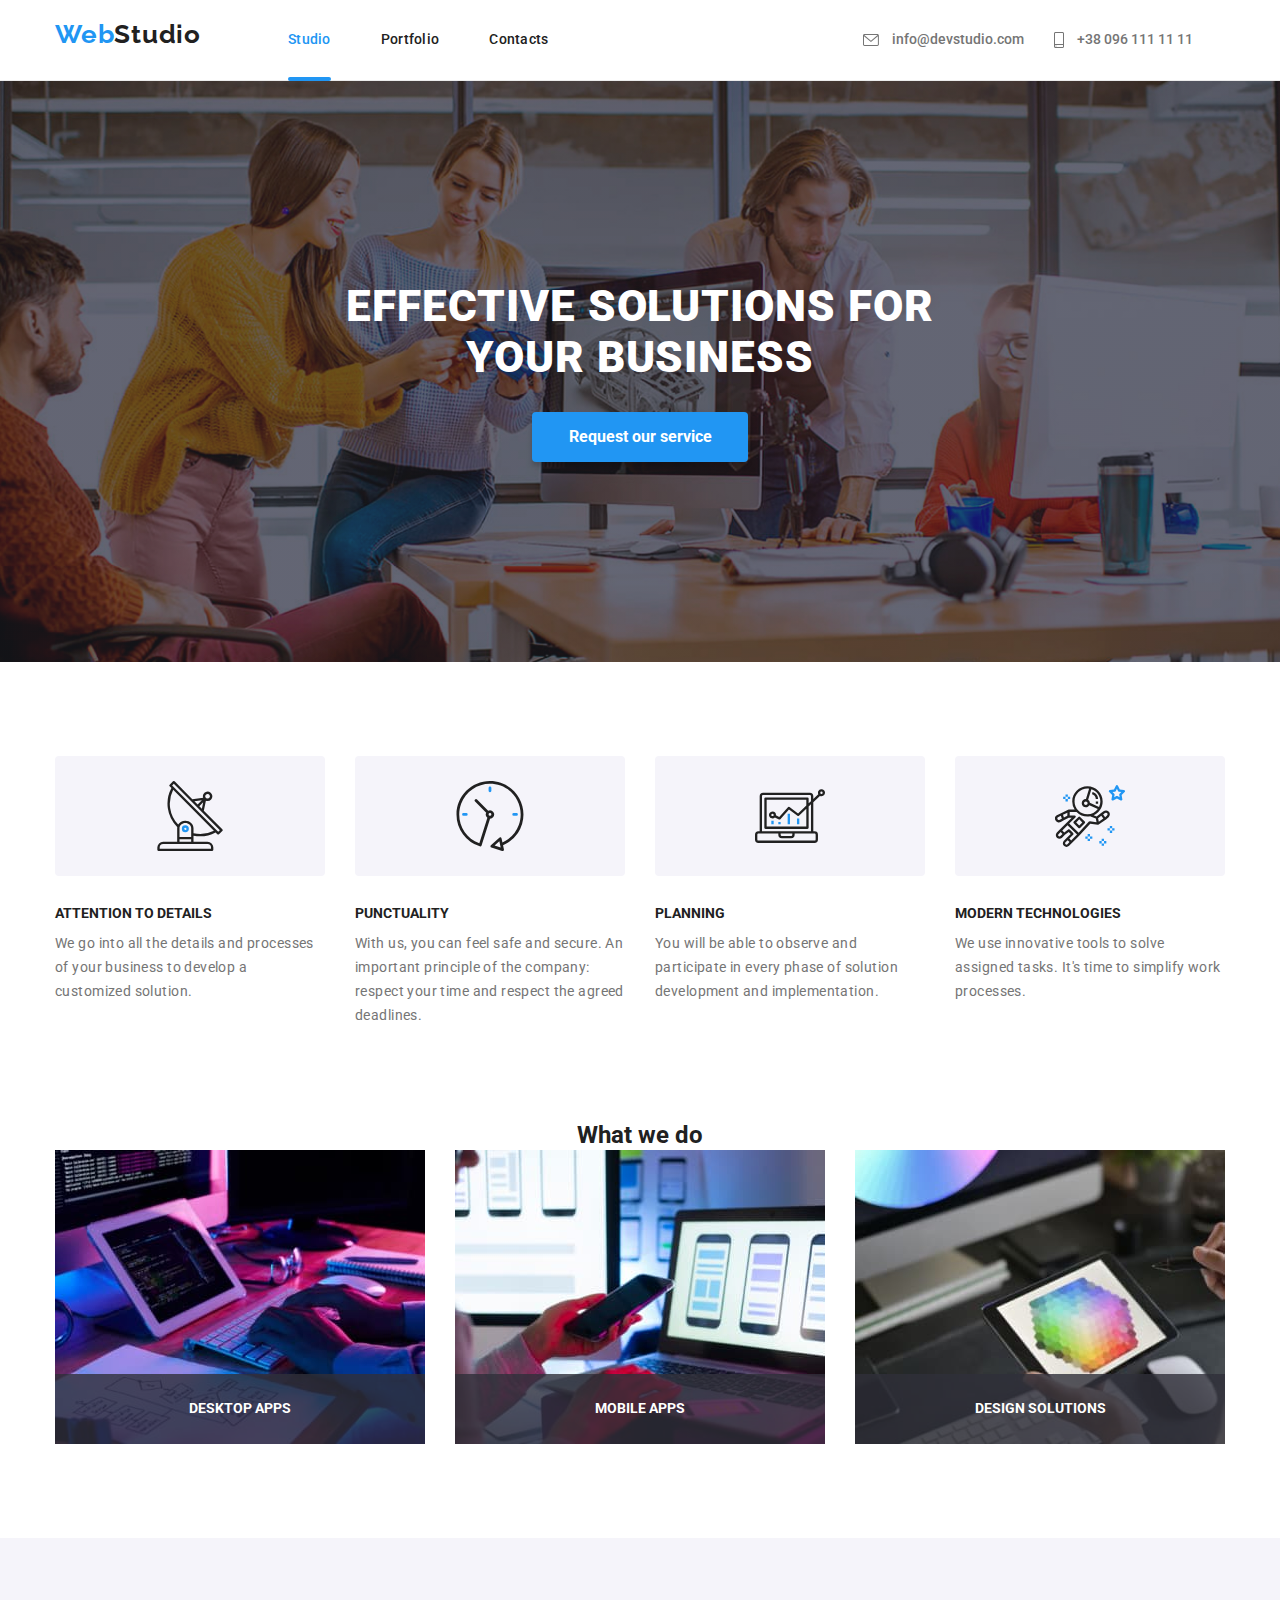
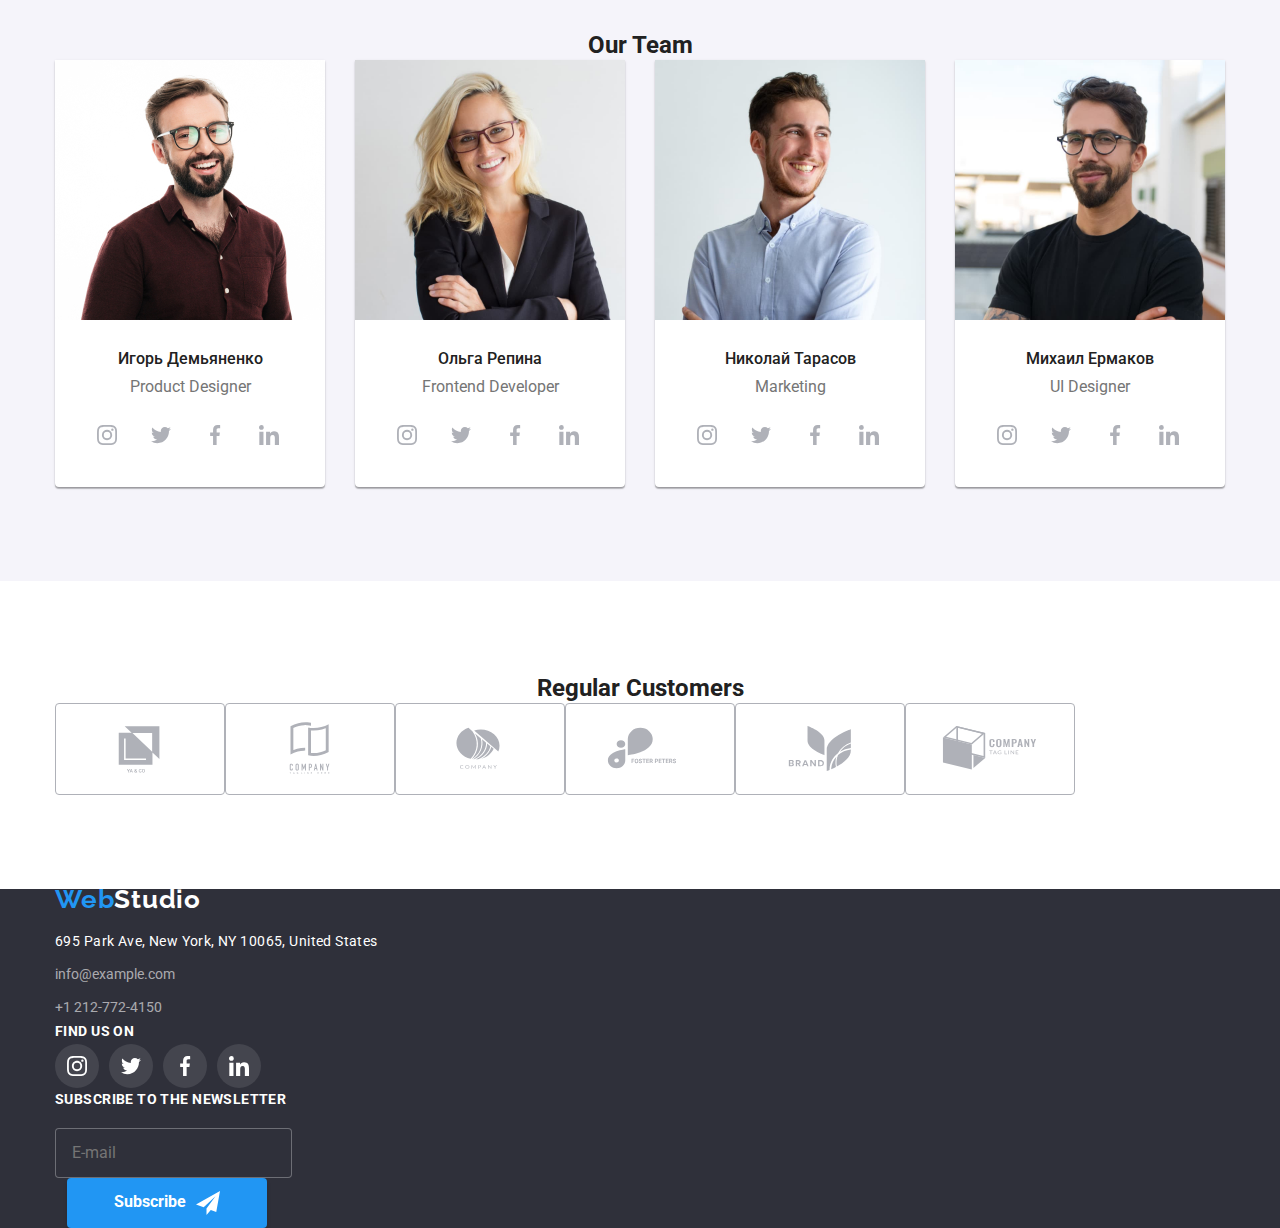
==== index.html @ 69aaa39d "+" ====
<!DOCTYPE html>
<html lang="en">
  <head>
    <meta charset="UTF-8" />
    <meta http-equiv="X-UA-Compatible" content="IE=edge" />
    <meta name="viewport" content="width=device-width, initial-scale=1.0" />
    <title>Document</title>
    <link
      href="https://fonts.googleapis.com/css2?family=Raleway:wght@700&family=Roboto:wght@400;500;700;900&display=swap"
      rel="stylesheet"
    />
    <link
      rel="stylesheet"
      href="https://cdnjs.cloudflare.com/ajax/libs/modern-normalize/1.1.0/modern-normalize.min.css"
    />
    <link rel="stylesheet" href="./css/main.min.css" />
  </head>
  <body class="page">
    <header class="page__header">
      <div class="container nav">
        <a href="./index.html" class="logo logo--header"
          >Web<span class="logo--black">Studio</span></a
        >

        <button 
        type="button"
        class="menu-toggle js-open-menu"
        aria-expanded="false"
        aria-controls="mobile-menu">
        <svg
          width="40" height="40" aria-label="toggle mobile menu" >
          <use class="icon-menu" href="./images/symbol-defs.svg#icon-menu"></use>
        </svg>
      </button>

        <div class="menu-site">
        <nav>
          <ul class="nav-site">
            <li class="nav-site__item">
              <a href="./index.html" class="nav-site__link nav-site__link--active">Studio</a>
            </li>
            <li class="nav-site__item">
              <a href="./portfolio.html" class="nav-site__link">Portfolio</a>
            </li>
            <li class="nav-site__item"><a href="#" class="nav-site__link">Contacts</a></li>
          </ul>
        </nav>

        <ul class="nav-contacts">
          <li class="nav-contacts__item">
            <a href="mailto:info@devstudio.com" class="nav-contacts__link">
              <svg class="nav-contacts__icon" width="16px" height="12px">
                <use href="./images/symbol-defs.svg#icon-mail"></use>
              </svg>
              info@devstudio.com
            </a>
          </li>

          <li class="nav-contacts__item">
            <a href="tel:+380961111111" class="nav-contacts__link">
              <svg class="nav-contacts__icon" width="10px" height="16px">
                <use href="./images/symbol-defs.svg#icon-phone"></use>
              </svg>
              +38 096 111 11 11</a
            >
          </li>
        </ul>
      </div>
      </div>

      <div class="menu-container js-menu-container" id="mobile-menu">
        <button type="button" class="menu-toggle js-close-menu">
          <svg
          width="40" height="40" aria-label="toggle mobile menu" >
          <use class="icon-menu" href="./images/symbol-defs.svg#icon-close-menu"></use>
        </svg>
        </button>
  
          <ul class="mobile-menu">
            <li class="mobile-menu__item">
              <a href="./index.html" class="mobile-menu__link">Studio</a>
            </li>
            <li class="mobile-menu__item">
              <a href="./portfolio.html" class="mobile-menu__link">Portfolio</a>
            </li>
            <li class="mobile-menu__item"><a href="#" class="mobile-menu__link">Contacts</a></li>
          </ul>

        <ul class="menu-contacts">
          <li class="menu-contacts__item">
            <a href="mailto:info@devstudio.com" class="menu-contacts__link">
              info@devstudio.com
            </a>
          </li>

          <li class="menu-contacts__item">
            <a href="tel:+380961111111" class="menu-contacts__link">
              +38 096 111 11 11</a
            >
          </li>
        </ul>

        <ul class="menu-sm">
          <li class="menu-sm__item"> 
            <a class="menu-sm__link" href="#">Instagram</a> 
          </li>
          <li class="menu-sm__item">
            <a class="menu-sm__link" href="#">Twitter</a> 
          </li>
          <li class="menu-sm__item">
             <a class="menu-sm__link" href="#">Facebook</a>
          </li>
          <li class="menu-sm__item"> 
            <a class="menu-sm__link" href="#">LinkedIn</a>
          </li>
        </ul>
      </div>
  
    </header>

    <main>
      <!-- Hero -->
      <section class="hero">
        <div class="container hero-container">
          <h1 class="hero-container__title">Effective solutions for your business</h1>
          <button type="button" class="hero-container__button button" data-modal-open>
            Request our service
          </button>
        </div>
      </section>
      <!-- Features -->
      <section class="section">
        <div class="container">
          <h2 class="visually-hidden">Features</h2>
          <ul class="features">
            <li class="features__item">
              <div class="features__icon">
                <svg width="70px" height="70px">
                  <use href="./images/symbol-defs.svg#icon-feature-1"></use>
                </svg>
              </div>

              <h3 class="features__title">ATTENTION TO DETAILS</h3>
              <p class="features__text">
                We go into all the details and processes of your business to
                develop a customized solution.
              </p>
            </li>
            <li class="features__item">
              <div class="features__icon">
                <svg width="70px" height="70px">
                  <use href="./images/symbol-defs.svg#icon-feature-2"></use>
                </svg>
              </div>
              <h3 class="features__title">PUNCTUALITY</h3>
              <p class="features__text">
                With us, you can feel safe and secure. An important principle of
                the company: respect your time and respect the agreed deadlines.
              </p>
            </li>
            <li class="features__item">
              <div class="features__icon">
                <svg width="70px" height="70px">
                  <use href="./images/symbol-defs.svg#icon-feature-3"></use>
                </svg>
              </div>
              <h3 class="features__title">PLANNING</h3>
              <p class="features__text">
                You will be able to observe and participate in every phase of
                solution development and implementation.
              </p>
            </li>
            <li class="features__item">
              <div class="features__icon">
                <svg width="70px" height="70px">
                  <use href="./images/symbol-defs.svg#icon-feature-4"></use>
                </svg>
              </div>
              <h3 class="features__title">MODERN TECHNOLOGIES</h3>
              <p class="features__text">
                We use innovative tools to solve assigned tasks. It's time to
                simplify work processes.
              </p>
            </li>
          </ul>
        </div>
      </section>
      <!-- Work examples -->
      <section class="section work-examples">
        <div class="container">
          <h2 class="section__title">What we do</h2>
          <ul class="examples-list">
            <li class="examples-list__item">
              <img
                src="./images/work-examples/example1.jpg"
                alt="Developing application"
                width="370"
              />
              <div class="examples-wrapper">
                <h3 class="examples-wrapper__title">Desktop apps</h3>
              </div>
            </li>
            <li class="examples-list__item">
              <img
                src="./images/work-examples/example2.jpg"
                alt="Application adaptation"
                width="370"
              />
              <div class="examples-wrapper">
                <h3 class="examples-wrapper__title">Mobile apps</h3>
              </div>
            </li>
            <li class="examples-list__item">
              <img
                src="./images/work-examples/example3.jpg"
                alt="Application design"
                width="370"
              />
              <div class="examples-wrapper">
                <h3 class="examples-wrapper__title">Design solutions</h3>
              </div>
            </li>
          </ul>
        </div>
      </section>
      <!-- Team members -->
      <section class="section team-members">
        <div class="container">
          <h2 class="section__title">Our Team</h2>
          <ul class="members-list">
            <li class="members-list__item">
              <img
                srcset="./images/team/member1-270.jpg 270w, ./images/team/member1-354.jpg 354w, ./images/team/member1-450.jpg 450w, ./images/team/member1-708.jpg 708w, ./images/team/member1-900.jpg 900w"
                sizes="(min-width: 1200px) 270px, (min-width: 768px) 354px, (max-width: 767px) 450px"
                src="./images/team/member1-270.jpg"
                alt="Product Designer"
                width="270"
              />
              <div class="team-member">
                <h3 class="team-member__name" lang="ru">Игорь Демьяненко</h3>
                <p class="team-member__position">Product Designer</p>
                <ul class="icons-list">
                  <li>
                    <a href="#" class="icons-list__link">
                      <svg width="20px" height="20px">
                        <use
                          href="./images/symbol-defs.svg#icon-instagram"
                        ></use>
                      </svg>
                    </a>
                  </li>
                  <li>
                    <a href="#" class="icons-list__link">
                      <svg width="20px" height="20px">
                        <use href="./images/symbol-defs.svg#icon-twitter"></use>
                      </svg>
                    </a>
                  </li>
                  <li>
                    <a href="#" class="icons-list__link">
                      <svg width="20px" height="20px">
                        <use
                          href="./images/symbol-defs.svg#icon-facebook"
                        ></use>
                      </svg>
                    </a>
                  </li>
                  <li>
                    <a href="#" class="icons-list__link">
                      <svg width="20px" height="20px">
                        <use
                          href="./images/symbol-defs.svg#icon-linkedin"
                        ></use>
                      </svg>
                    </a>
                  </li>
                </ul>
              </div>
            </li>
            <li class="members-list__item">
              <img
                src="./images/team/member2.jpg"
                alt="Frontend Developer"
                width="270"
              />
              <div class="team-member">
                <h3 class="team-member__name" lang="ru">Ольга Репина</h3>
                <p class="team-member__position">Frontend Developer</p>

                <ul class="icons-list">
                  <li>
                    <a href="#" class="icons-list__link">
                      <svg width="20px" height="20px">
                        <use
                          href="./images/symbol-defs.svg#icon-instagram"
                        ></use>
                      </svg>
                    </a>
                  </li>
                  <li>
                    <a href="#" class="icons-list__link">
                      <svg width="20px" height="20px">
                        <use href="./images/symbol-defs.svg#icon-twitter"></use>
                      </svg>
                    </a>
                  </li>
                  <li>
                    <a href="#" class="icons-list__link">
                      <svg width="20px" height="20px">
                        <use
                          href="./images/symbol-defs.svg#icon-facebook"
                        ></use>
                      </svg>
                    </a>
                  </li>
                  <li>
                    <a href="#" class="icons-list__link">
                      <svg width="20px" height="20px">
                        <use
                          href="./images/symbol-defs.svg#icon-linkedin"
                        ></use>
                      </svg>
                    </a>
                  </li>
                </ul>
              </div>
            </li>
            
            <li class="members-list__item">
              <img
                src="./images/team/member3.jpg"
                alt="Marketing"
                width="270"
              />
              <div class="team-member">
                <h3 class="team-member__name" lang="ru">Николай Тарасов</h3>
                <p class="team-member__position">Marketing</p>

                <ul class="icons-list">
                  <li>
                    <a href="#" class="icons-list__link">
                      <svg width="20px" height="20px">
                        <use
                          href="./images/symbol-defs.svg#icon-instagram"
                        ></use>
                      </svg>
                    </a>
                  </li>
                  <li>
                    <a href="#" class="icons-list__link">
                      <svg width="20px" height="20px">
                        <use href="./images/symbol-defs.svg#icon-twitter"></use>
                      </svg>
                    </a>
                  </li>
                  <li>
                    <a href="#" class="icons-list__link">
                      <svg width="20px" height="20px">
                        <use
                          href="./images/symbol-defs.svg#icon-facebook"
                        ></use>
                      </svg>
                    </a>
                  </li>
                  <li>
                    <a href="#" class="icons-list__link">
                      <svg width="20px" height="20px">
                        <use
                          href="./images/symbol-defs.svg#icon-linkedin"
                        ></use>
                      </svg>
                    </a>
                  </li>
                </ul>
              </div>
            </li>
            <li class="members-list__item">
              <img
                src="./images/team/member4.jpg"
                alt="UI Designer"
                width="270"
              />
              <div class="team-member">
                <h3 class="team-member__name" lang="ru">Михаил Ермаков</h3>
                <p class="team-member__position">UI Designer</p>

                <ul class="icons-list">
                  <li>
                    <a href="#" class="icons-list__link">
                      <svg width="20px" height="20px">
                        <use
                          href="./images/symbol-defs.svg#icon-instagram"
                        ></use>
                      </svg>
                    </a>
                  </li>
                  <li>
                    <a href="#" class="icons-list__link">
                      <svg width="20px" height="20px">
                        <use href="./images/symbol-defs.svg#icon-twitter"></use>
                      </svg>
                    </a>
                  </li>
                  <li>
                    <a href="#" class="icons-list__link">
                      <svg width="20px" height="20px">
                        <use
                          href="./images/symbol-defs.svg#icon-facebook"
                        ></use>
                      </svg>
                    </a>
                  </li>
                  <li>
                    <a href="#" class="icons-list__link">
                      <svg width="20px" height="20px">
                        <use
                          href="./images/symbol-defs.svg#icon-linkedin"
                        ></use>
                      </svg>
                    </a>
                  </li>
                </ul>
              </div>
            </li>
          </ul>
        </div>
      </section>

      <section class="section">
        <div class="container">
          <h2 class="section__title">Regular Customers</h2>
          <div class="customers">
            <ul class="customers-list">
              <li>
                  <a href="#" class="customers-list__icon">
                    <svg width="106px" height="60px">
                      <use href="./images/symbol-defs.svg#icon-partner-1"></use>
                    </svg>
                  </a>
              </li>
              <li>
                  <a href="#" class="customers-list__icon">
                    <svg width="106px" height="60px">
                      <use href="./images/symbol-defs.svg#icon-partner-2"></use>
                    </svg>
                  </a>
              </li>
              <li>
                  <a href="#" class="customers-list__icon">
                    <svg width="106px" height="60px">
                      <use href="./images/symbol-defs.svg#icon-partner-3"></use>
                    </svg>
                  </a>
              </li>
              <li>
                  <a href="#" class="customers-list__icon">
                    <svg width="106px" height="60px">
                      <use href="./images/symbol-defs.svg#icon-partner-4"></use>
                    </svg>
                  </a>
              </li>
              <li>
                  <a href="#" class="customers-list__icon">
                    <svg width="106px" height="60px">
                      <use href="./images/symbol-defs.svg#icon-partner-5"></use>
                    </svg>
                  </a>
              </li>
              <li>
                  <a href="#" class="customers-list__icon">
                    <svg width="106px" height="60px">
                      <use href="./images/symbol-defs.svg#icon-partner-6"></use>
                    </svg>
                  </a>
              </li>
            </ul>
          </div>
        </div>
      </section>
    </main>

    <footer class="page-footer">
      <div class="container footer-design">
        <div class="block-contacts">
          <a href="./index.html" class="logo logo--footer"
            >Web<span class="logo--white">Studio</span></a>

            <address class="footer-contacts">
              <p class="footer-contacts__address">
                695 Park Ave, New York, NY 10065, United States
              </p>
              <ul class="contacts-list">
                <li class="contacts-list__item">
                  <a href="mailto:info@example.com" class="contacts-list__link"
                    >info@example.com</a
                  >
                </li>
                <li class="contacts-list__item">
                  <a href="tel:+12127724150" class="contacts-list__link"
                    >+1 212-772-4150</a
                  >
                </li>
              </ul>
            </address>

        </div>

        <div class="join">
          <b class="join__title">Find us on</b>
          <ul class="icons-list">
            <li>
              <a href="#" class="icons-list__link join-bg">
                <svg class="customers-icons" width="20px" height="20px">
                  <use href="./images/symbol-defs.svg#icon-instagram"></use>
                </svg>
              </a>
            </li>
            <li>
              <a href="#" class="icons-list__link join-bg">
                <svg class="customers-icons" width="20px" height="20px">
                  <use href="./images/symbol-defs.svg#icon-twitter"></use>
                </svg>
              </a>
            </li>
            <li>
              <a href="#" class="icons-list__link join-bg">
                <svg class="customers-icons" width="20px" height="20px">
                  <use href="./images/symbol-defs.svg#icon-facebook"></use>
                </svg>
              </a>
            </li>
            <li>
              <a href="#" class="icons-list__link join-bg">
                <svg class="customers-icons" width="20px" height="20px">
                  <use href="./images/symbol-defs.svg#icon-linkedin"></use>
                </svg>
              </a>
            </li>
          </ul>
        </div>

        <div class="subscribe">
          <b class="subscribe__text">Subscribe to the newsletter</b>
           <form class="subscribe__form">
              <label>
                <input type="email" name="mail" placeholder="E-mail" />
              </label>

            <button type="submit" class="subscribe__button button">
              Subscribe
              <svg class="svg-subscribe" width="24px" height="24px">
                <use href="./images/symbol-defs.svg#icon-subscribe"></use>
              </svg>
            </button>
           </form>
      </div>
      </div>
    </footer>

    <div class="backdrop is-hidden" data-modal>
      <div class="modal">
        <button class="close-modal" data-modal-close>
          <svg class="close-modal-svg" width="11px" height="11px">
            <use href="./images/symbol-defs.svg#icon-close-modal"></use>
          </svg>
        </button>

        <form class="form">
          <b class="form__name"
            >Leave your information and we'll call you back</b
          >
          
          <label class="form__field">
            Name
            <input type="text" name="name" class="form__input" />
            <svg class="svg-form" width="18px" height="18px">
              <use href="./images/symbol-defs.svg#icon-person-modal"></use>
            </svg>
          </label>

          <label class="form__field">
            Telephone
            <input type="tel" name="tel" class="form__input" />
            <svg class="svg-form" width="18px" height="18px">
              <use href="./images/symbol-defs.svg#icon-phone-modal"></use>
            </svg>
          </label>

          <label class="form__field">
            E-mail
            <input type="email" name="mail" class="form__input" />
            <svg class="svg-form" width="18px" height="18px">
              <use href="./images/symbol-defs.svg#icon-mail-modal"></use>
            </svg>
          </label>

          <label class="form__field"
            >Comments
            <textarea
              name="comment"
              cols="30"
              rows="10"
              placeholder="Enter the text"
              class="form__comment"
            ></textarea>
          </label>

          <label class="form__checkbox">
            <input type="checkbox" name="agreement" class="form__agreement" />
            <span class="icon-check"></span>
            I agree with the newsletter and accept the
            <a href="#" class="agreement__link">Terms and Conditions</a>
          </label>

          <button type="submit" class="button-form button">Send</button>
        </form>
      </div>
    </div>

    <script src="./js/modal.js"></script>
    <script defer src="js/mobile-menu.js"></script>
  </body>
</html>
---- css/main.min.css ----
h1,h2,h3,p,ul{margin:0;padding:0}img{display:block;max-width:100%;height:auto}.page{background-color:#fff;color:#757575;font-family:Roboto,sans-serif}.container{max-width:480px;padding-left:15px;padding-right:15px;margin-left:auto;margin-right:auto}@media screen and (min-width: 768px){.container{max-width:768px}}@media screen and (min-width: 1200px){.container{max-width:1200px}}.visually-hidden{position:absolute;width:1px;height:1px;margin:-1px;border:0;padding:0;white-space:nowrap;-webkit-clip-path:inset(100%);clip-path:inset(100%);clip:rect(0 0 0 0);overflow:hidden}.button{display:inline-block;align-items:center;height:50px;background-color:#2196f3;color:#fff;box-shadow:0px 4px 4px rgba(0,0,0,.15);transition:background-color 250ms cubic-bezier(0.4, 0, 0.2, 1);font-weight:700;line-height:1.8;font-family:inherit;font-style:normal;border-radius:4px;border:none;cursor:pointer}.button:hover{background-color:#188ce8}@media screen and (max-width: 1199px){.section{padding-top:60px;padding-bottom:60px}}@media screen and (min-width: 1200px){.section{padding-top:94px;padding-bottom:94px}}.features,.examples-list,.members-list,.contacts-list,.icons-list,.customers-list{list-style:none}.section__title{color:#212121;font-weight:700;line-height:1.16;text-align:center}.button-form,.close-modal,.subscribe__button,.customers-list__icon,.icons-list__link,.examples-wrapper,.features__icon{display:flex;justify-content:center;align-items:center}.page__header{border-bottom:1px solid #ececec}.menu-site{display:flex;align-items:center}.logo{display:block;color:#2196f3;font-family:"Raleway";font-weight:700;font-size:24px;line-height:.8;letter-spacing:.03em;text-decoration:none}@media screen and (min-width: 768px){.logo{font-size:26px}}.logo--header{padding-top:16px;padding-bottom:16px}@media screen and (min-width: 768px){.logo--header{padding-top:26px;padding-bottom:26px}}@media screen and (min-width: 1200px){.logo--header{padding-top:24px;padding-bottom:25px}}.logo--black{color:#212121}.nav{display:flex;position:relative}.nav-site{display:flex;font-weight:500;font-size:14px;line-height:1.14;list-style:none}.nav-contacts{margin-left:96px;font-weight:500;font-size:12px;line-height:1.16;list-style:none}@media screen and (min-width: 1200px){.nav-contacts{display:flex;margin-left:314px;font-size:14px;line-height:1.14}}.nav-site__item:not(:first-child){margin-left:50px}.nav-site__item:first-child{margin-left:87px}.header-icon{transition:250ms cubic-bezier(0.4, 0, 0.2, 1)}.header-icon:hover,.header-icon:focus{fill:#2196f3}.nav-site__link{display:block;padding-top:32px;padding-bottom:32px;color:#212121;letter-spacing:.02em;font-size:14px;text-decoration:none;transition:250ms cubic-bezier(0.4, 0, 0.2, 1)}.nav-site__link:hover,.nav-site__link:focus{color:#2196f3}.nav-site__link--active{color:#2196f3;position:relative}.nav-contacts__link{display:inline;vertical-align:middle;color:#757575;fill:currentColor;transition:250ms cubic-bezier(0.4, 0, 0.2, 1);text-decoration:none}.nav-contacts__link:hover,.nav-contacts__link:focus{color:#2196f3}@media screen and (min-width: 1200px){.nav-contacts__link{padding-top:32px;padding-bottom:32px}}@media screen and (max-width: 1199.5px){.nav-contacts__item:first-child{margin-bottom:10px}}@media screen and (min-width: 1200px){.nav-contacts__item:not(:first-child){margin-left:30px}}.nav-site__link--active::after{content:"";display:inline-block;left:0;bottom:-1px;width:100%;height:4px;position:absolute;background-color:#2196f3;border-radius:2px}.nav-contacts__icon{margin-right:10px;vertical-align:middle;transition:fill 250ms cubic-bezier(0.4, 0, 0.2, 1)}.hero{text-align:center;padding-top:118px;padding-bottom:118px;margin-left:auto;margin-right:auto;max-width:480px;background-color:#2f303a;color:#fff;background-image:linear-gradient(rgba(47, 48, 58, 0.4), rgba(47, 48, 58, 0.4)),url(../../images/hero-480.jpg);background-repeat:no-repeat;background-size:cover;background-position:center;letter-spacing:.06em}@media screen and (min-width: 1200px){.hero{padding-top:200px;padding-bottom:200px}}@media screen and (min-device-pixel-ratio: 2),(-webkit-min-device-pixel-ratio: 2),(min-resolution: 192dpi),(min-resolution: 2dppx){.hero{background-image:linear-gradient(rgba(47, 48, 58, 0.4), rgba(47, 48, 58, 0.4)),url(../../images/hero-480@2x.jpg)}}@media screen and (min-width: 768px){.hero{max-width:768px;background-image:linear-gradient(rgba(47, 48, 58, 0.4), rgba(47, 48, 58, 0.4)),url(../../images/hero-768.jpg)}}@media screen and (min-width: 768px)and (min-device-pixel-ratio: 2),screen and (min-width: 768px)and (-webkit-min-device-pixel-ratio: 2),screen and (min-width: 768px)and (min-resolution: 192dpi),screen and (min-width: 768px)and (min-resolution: 2dppx){.hero{background-image:linear-gradient(rgba(47, 48, 58, 0.4), rgba(47, 48, 58, 0.4)),url(../../images/hero-768@2x.jpg)}}@media screen and (min-width: 1200px){.hero{max-width:1600px;background-image:linear-gradient(rgba(47, 48, 58, 0.4), rgba(47, 48, 58, 0.4)),url(../../images/hero-1200.jpg)}}@media screen and (min-width: 1200px)and (min-device-pixel-ratio: 2),screen and (min-width: 1200px)and (-webkit-min-device-pixel-ratio: 2),screen and (min-width: 1200px)and (min-resolution: 192dpi),screen and (min-width: 1200px)and (min-resolution: 2dppx){.hero{background-image:linear-gradient(rgba(47, 48, 58, 0.4), rgba(47, 48, 58, 0.4)),url(../../images/hero-1200@2x.jpg)}}.hero-container{width:360px;max-width:1600px}@media screen and (min-width: 1200px){.hero-container{width:696px}}.hero-container__title{margin-bottom:30px;font-weight:900;font-size:26px;line-height:0,6;text-transform:uppercase}@media screen and (min-width: 1200px){.hero-container__title{font-size:44px;line-height:1,36}}.hero-container__button{padding:10px 32px;min-width:216px}@media screen and (min-width: 768px){.features{display:flex;flex-wrap:wrap;gap:30px}}@media screen and (min-width: 1200px){.features{gap:0}}@media screen and (min-width: 480px){.features__item{width:450px}}@media screen and (min-width: 768px){.features__item{width:calc((100% - 30px)/2)}}@media screen and (min-width: 1200px){.features__item{width:calc((100% - 90px)/4)}}@media screen and (max-width: 767px){.features__item:not(:last-child){margin-bottom:30px}}@media screen and (min-width: 1200px){.features__item:not(:first-child){margin-left:30px}}.features__title{margin-bottom:10px;font-weight:700;line-height:1.14;text-transform:uppercase;color:#212121;font-size:14px}@media screen and (max-width: 767px){.features__title{text-align:center}}.features__text{line-height:1.71;font-size:14px;letter-spacing:.03em}.features__icon{width:270px;height:120px;background-color:#f5f4fa;margin-bottom:30px;border-radius:4px}.work-examples{padding-top:0}@media screen and (max-width: 1199.5px){.work-examples{display:none}}.examples-list{display:flex;justify-content:space-between}.examples-list__item{position:relative}.examples-wrapper__title{font-weight:700;line-height:1.14;text-transform:uppercase;font-size:14px;color:#fff}.examples-wrapper{position:absolute;left:0;bottom:0;width:100%;height:70px;background-color:rgba(47,48,58,.8)}.team-members{text-align:center;background-color:#f5f4fa}@media screen and (min-width: 768px){.members-list{display:flex;flex-wrap:wrap;gap:30px}}@media screen and (min-width: 1200px){.members-list{justify-content:space-between}}.members-list__item{background-color:#fff;box-shadow:0px 1px 3px rgba(0,0,0,.12),0px 1px 1px rgba(0,0,0,.14),0px 2px 1px rgba(0,0,0,.2);border-radius:0px 0px 4px 4px}@media screen and (max-width: 767px){.members-list__item:not(:last-child){margin-bottom:30px}}.team-member__name,.team-member__position{line-height:1.18;text-align:center;font-size:16px}.team-member__name{margin-bottom:10px;font-weight:500;color:#212121}.team-member__position{margin-bottom:16px}.team-member{padding:30px}.icons-list{display:flex;margin-left:auto;margin-right:auto}.icons-list__link{width:44px;height:44px;border-radius:50px;background-color:#fff;color:#afb1b8;fill:currentColor;transition:color 250ms cubic-bezier(0.4, 0, 0.2, 1),background-color 250ms cubic-bezier(0.4, 0, 0.2, 1)}.icons-list__link:hover,.icons-list__link:focus{color:#fff;background-color:#2196f3}.icons-list>li:not(:first-child){margin-left:10px}.customers-list{display:flex;flex-wrap:wrap;margin-left:auto;margin-right:auto}@media screen and (max-width: 480px){.customers-list{width:450px;gap:30px}}.customers-list__icon{width:170px;height:92px;background-color:#fff;color:#afb1b8;border:1px solid #afb1b8;border-radius:4px;border-color:#afb1b8;transition:color 250ms cubic-bezier(0.4, 0, 0.2, 1),border-color 250ms cubic-bezier(0.4, 0, 0.2, 1);fill:currentColor}.customers-list__icon:hover,.customers-list__icon:focus{color:#2196f3;border-color:#2196f3}.logo--white{color:#fff}.page-footer{margin-left:auto;margin-right:auto;font-size:14px;line-height:1.71;background-color:#2f303a}.footer-contacts{display:block;color:#fff;font-style:normal}.contacts-list__link{color:rgba(255,255,255,.6);transition:250ms cubic-bezier(0.4, 0, 0.2, 1);text-decoration:none}.contacts-list__link:hover,.contacts-list__link:focus{color:#2196f3}.contacts-list__item:first-child{margin-bottom:9px}.footer-contacts__address{margin-bottom:9px;letter-spacing:.03em}.logo--footer{display:block;margin-bottom:20px;width:145px}.join__title{text-transform:uppercase;color:#fff;font-size:14px;font-weight:700;line-height:1.14;letter-spacing:.03em;text-transform:uppercase}.join-bg{background-color:rgba(255,255,255,.1);color:#fff;fill:currentColor}.form__field{display:flex;flex-direction:column}.join__title,.subscribe__text{text-transform:uppercase;color:#fff;font-size:14px;font-weight:700;line-height:1.14;letter-spacing:.03em;text-transform:uppercase}.subscribe__text{display:inline-block;margin-bottom:20px}.subscribe{display:block}.subscribe__form input{height:50px;padding:15px 16px;font-size:16px;line-height:1.25;color:rgba(255,255,255,.6);background-color:#2f303a;border:1px solid rgba(255,255,255,.3);border-radius:4px}.subscribe__button{width:200px;padding:10px 28px;margin-left:12px;font-size:16px}.svg-subscribe{margin-left:10px}.backdrop{position:fixed;top:0;left:0;width:100%;height:100%;background-color:rgba(0,0,0,.2);opacity:1;transition:opacity 250ms cubic-bezier(0.4, 0, 0.2, 1),visibility 250ms cubic-bezier(0.4, 0, 0.2, 1)}@media screen and (max-width: 768px){.backdrop{padding:94px 15px}}.backdrop.is-hidden{opacity:0;pointer-events:none;visibility:hidden}.backdrop.is-hidden .backdrop.is-hidden{transform:translate(-50%, -50%) scale(0.9)}.modal{padding:40px;position:relative;background-color:#fff;box-shadow:0px 1px 3px rgba(0,0,0,.12),0px 1px 1px rgba(0,0,0,.14),0px 2px 1px rgba(0,0,0,.2);border-radius:4px}@media screen and (min-width: 768px){.modal{position:absolute;width:450px;top:50%;left:50%;transition:transform 250ms cubic-bezier(0.4, 0, 0.2, 1);transform:translate(-50%, -50%) scale(1)}}@media screen and (min-width: 1200px){.modal{width:528px}}.modal-btn{display:flex}.close-modal{position:absolute;top:8px;right:8px;width:30px;height:30px;background-color:#fff;border:1px solid rgba(0,0,0,.1);color:#212121;transition:color 250ms cubic-bezier(0.4, 0, 0.2, 1);fill:currentColor;border-radius:50px;cursor:pointer}.close-modal:hover,.close-modal:focus{color:#2196f3}.form{display:flex;flex-direction:column}.form__name{display:flex;text-align:center;margin-bottom:12px;font-weight:700;font-size:20px;line-height:1.15;letter-spacing:.03em;color:#212121}.form__field{position:relative;font-size:12px;line-height:1.16;letter-spacing:.01em}.form__field:not(:last-child){margin-bottom:10px}.form__field:nth-child(5){margin-bottom:30px}.form__field input{margin-top:4px}.form__input{height:40px;padding-left:42px;border:1px solid rgba(33,33,33,.2);border-radius:4px;color:#212121;transition:border 250ms cubic-bezier(0.4, 0, 0.2, 1)}.form__input:focus{outline:none;border:1px solid #2196f3}.form__input:focus+.svg-form{fill:#2196f3}.svg-form{position:absolute;bottom:11px;left:12px;transition:fill 250ms cubic-bezier(0.4, 0, 0.2, 1)}.form__comment{resize:none;height:120px;margin-top:4px;padding:12px 16px;border:1px solid rgba(33,33,33,.2);border-radius:4px;color:#212121}.form__comment:focus{outline:none;border:1px solid #2196f3}.form__comment::-moz-placeholder{color:rgba(117,117,117,.5)}.form__comment:-ms-input-placeholder{color:rgba(117,117,117,.5)}.form__comment::placeholder{color:rgba(117,117,117,.5)}.form__checkbox{display:inline-block;margin-bottom:30px;padding-left:12px;font-size:12px;line-height:1.16;letter-spacing:.01em}.icon-check{display:inline-block;vertical-align:middle;width:16px;height:15px;margin-right:8px;border:2px solid #212121;border-radius:4px}.form__agreement:focus+.icon-check{border:2px solid #2196f3}.form__agreement:checked+.icon-check{border:none;background-color:#2196f3;background-image:url(../images/icon-check.svg);background-size:contain;background-origin:border-box}.form__agreement{-webkit-appearance:none;-moz-appearance:none;appearance:none}.agreement__link{color:#2196f3}.button-form{margin-left:auto;margin-right:auto;width:200px}.menu-toggle{position:absolute;top:5px;right:15px;margin:0;padding:0;border:none;background-color:rgba(0,0,0,0);cursor:pointer;overflow:hidden}@media screen and (min-width: 768px){.menu-toggle{display:none}}@media screen and (max-width: 767px){.menu-site{display:none}}.icon-menu{color:#212121;transition:color 250ms cubic-bezier(0.4, 0, 0.2, 1);fill:currentColor;cursor:pointer}.icon-menu:hover,.icon-menu:focus{color:#2196f3}.menu-container{position:fixed;top:0;left:0;width:100vw;height:100vh;padding:40px 48px;background-color:#fff;transform:translateX(100%);transition:transform 250ms cubic-bezier(0.4, 0, 0.2, 1);z-index:999}.menu-container.is-open{transform:translateX(0)}.mobile-menu{margin-bottom:302px;list-style:none}.mobile-menu__link{color:#212121;font-size:40px;font-weight:500;font-size:40px;line-height:0,8;letter-spacing:.02em;text-decoration:none;overflow:hidden;transition:250ms cubic-bezier(0.4, 0, 0.2, 1)}.mobile-menu__link:hover,.mobile-menu__link:focus{color:#2196f3}.mobile-menu__item:not(:last-child){margin-bottom:32px}.menu-contacts{margin-bottom:64px;font-weight:500;font-size:24px;line-height:.85;letter-spacing:.02em;list-style:none}.menu-contacts__item:first-child{margin-bottom:32px}.menu-contacts__link{color:#212121;letter-spacing:.02em;text-decoration:none;transition:250ms cubic-bezier(0.4, 0, 0.2, 1)}.menu-contacts__link:hover,.menu-contacts__link:focus{font-size:34px;color:#2196f3}.menu-sm{display:flex;font-size:18px;line-height:0,8;list-style:none}.menu-sm__item:not(:last-child){padding:0px 10px;border-right:1px solid rgba(33,33,33,.2)}.menu-sm__item:last-child{padding-left:10px}.menu-sm__item:first-child{padding-left:0}.menu-sm__link{text-decoration:none;color:#2196f3}/*# sourceMappingURL=main.min.css.map */
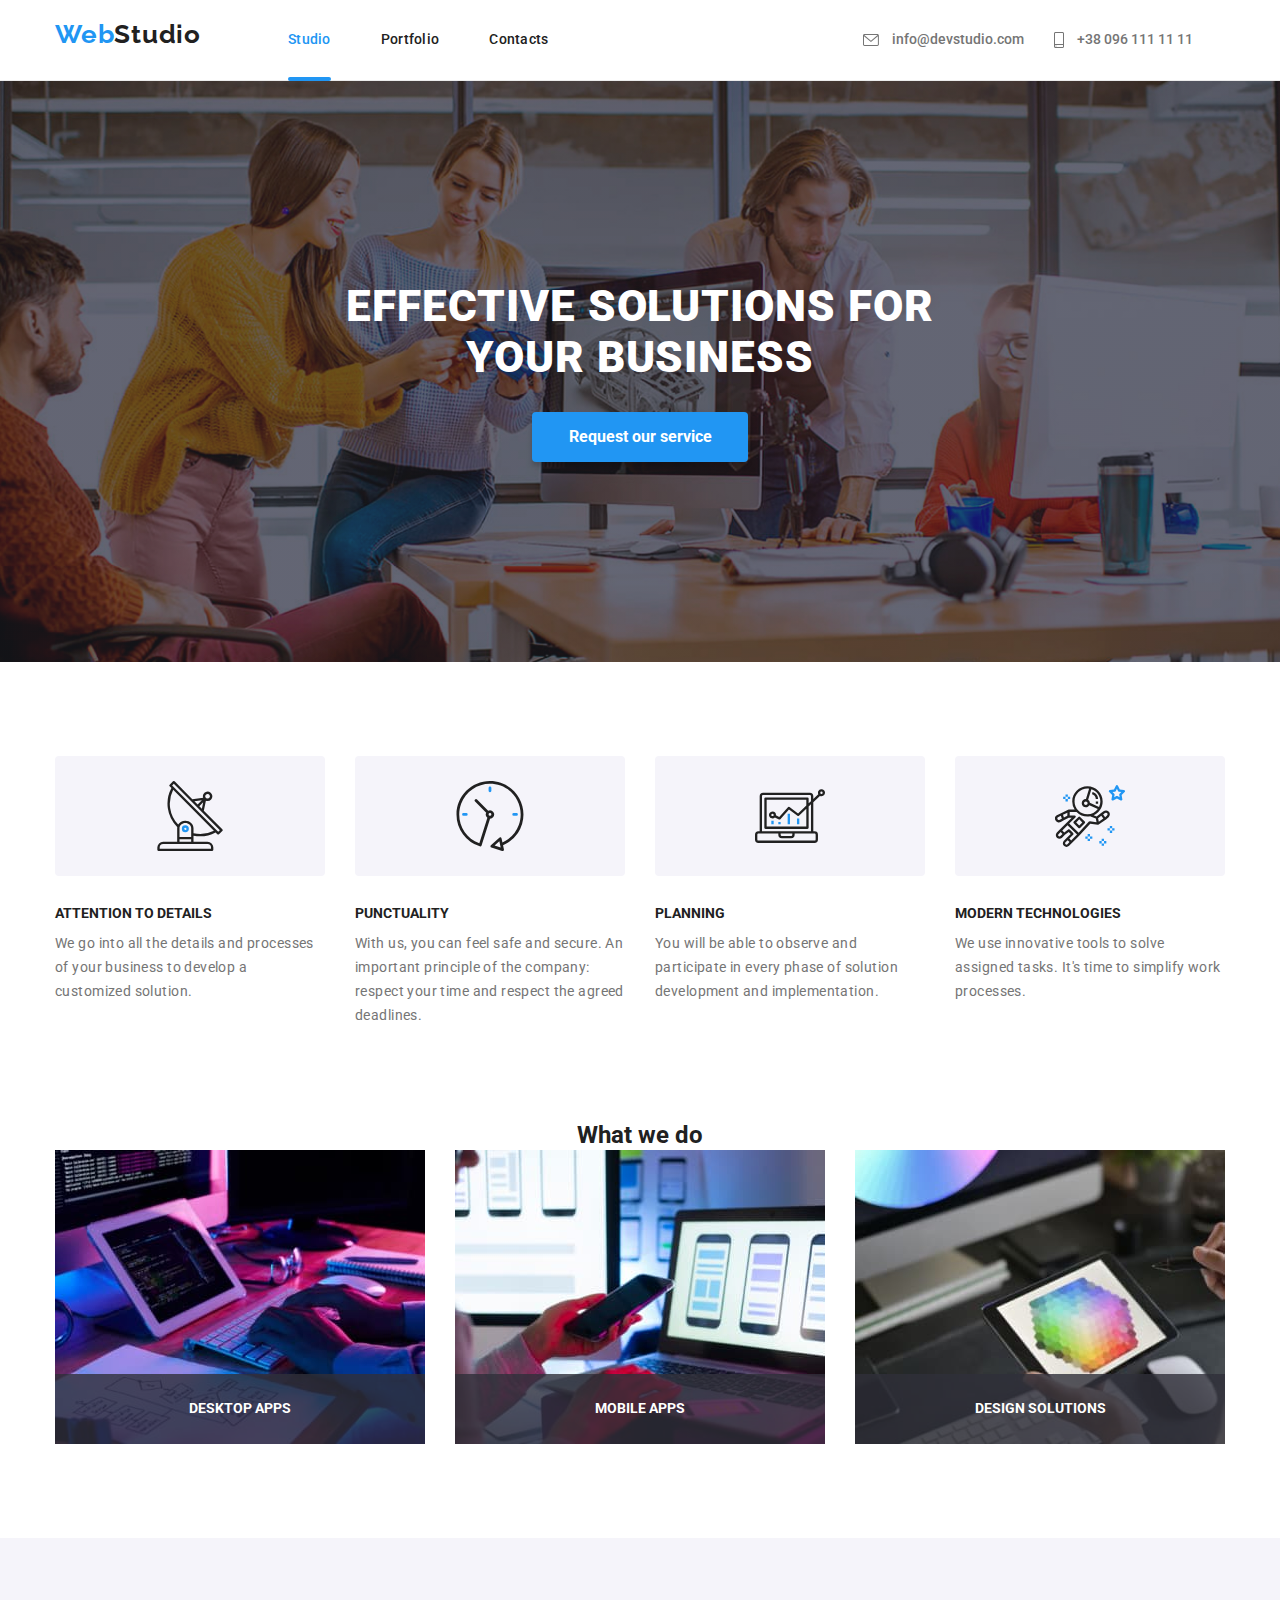
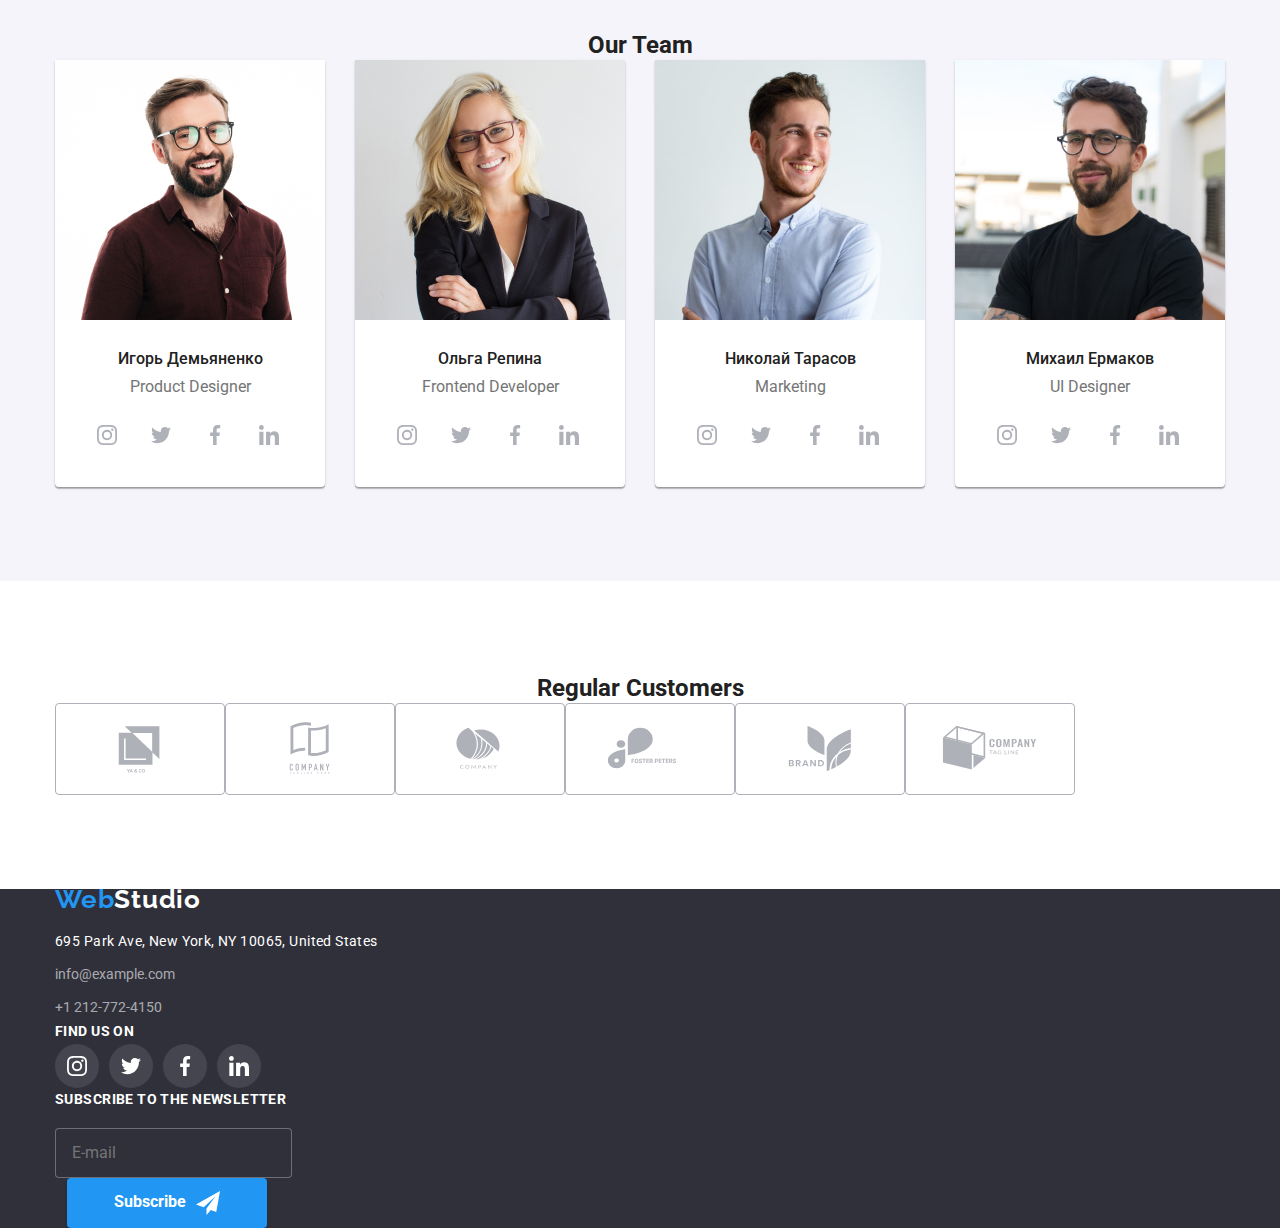
==== commit 11676f0c: "+" ====
--- a/index.html
+++ b/index.html
@@ -231,10 +231,10 @@
             <li class="members-list__item">
               <img
                 srcset="./images/team/member1-270.jpg 270w, ./images/team/member1-354.jpg 354w, ./images/team/member1-450.jpg 450w, ./images/team/member1-708.jpg 708w, ./images/team/member1-900.jpg 900w"
-                sizes="(min-width: 1200px) 270px, (min-width: 768px) 354px, (max-width: 767px) 450px"
+                sizes="(min-width: 1200px) 270px, (min-width: 768px) 354px, (max-width: 767px) 450px, 100vw"
                 src="./images/team/member1-270.jpg"
                 alt="Product Designer"
-                width="270"
+                
               />
               <div class="team-member">
                 <h3 class="team-member__name" lang="ru">Игорь Демьяненко</h3>
@@ -279,9 +279,10 @@
             </li>
             <li class="members-list__item">
               <img
-                src="./images/team/member2.jpg"
-                alt="Frontend Developer"
-                width="270"
+              srcset="./images/team/member2-270.jpg 270w, ./images/team/member2-354.jpg 354w, ./images/team/member2-450.jpg 450w, ./images/team/member2-708.jpg 708w, ./images/team/member2-900.jpg 900w"
+              sizes="(min-width: 1200px) 270px, (min-width: 768px) 354px, (max-width: 767px) 450px, 100vw"
+              src="./images/team/member2-270.jpg"
+              alt="Frontend Developer"
               />
               <div class="team-member">
                 <h3 class="team-member__name" lang="ru">Ольга Репина</h3>
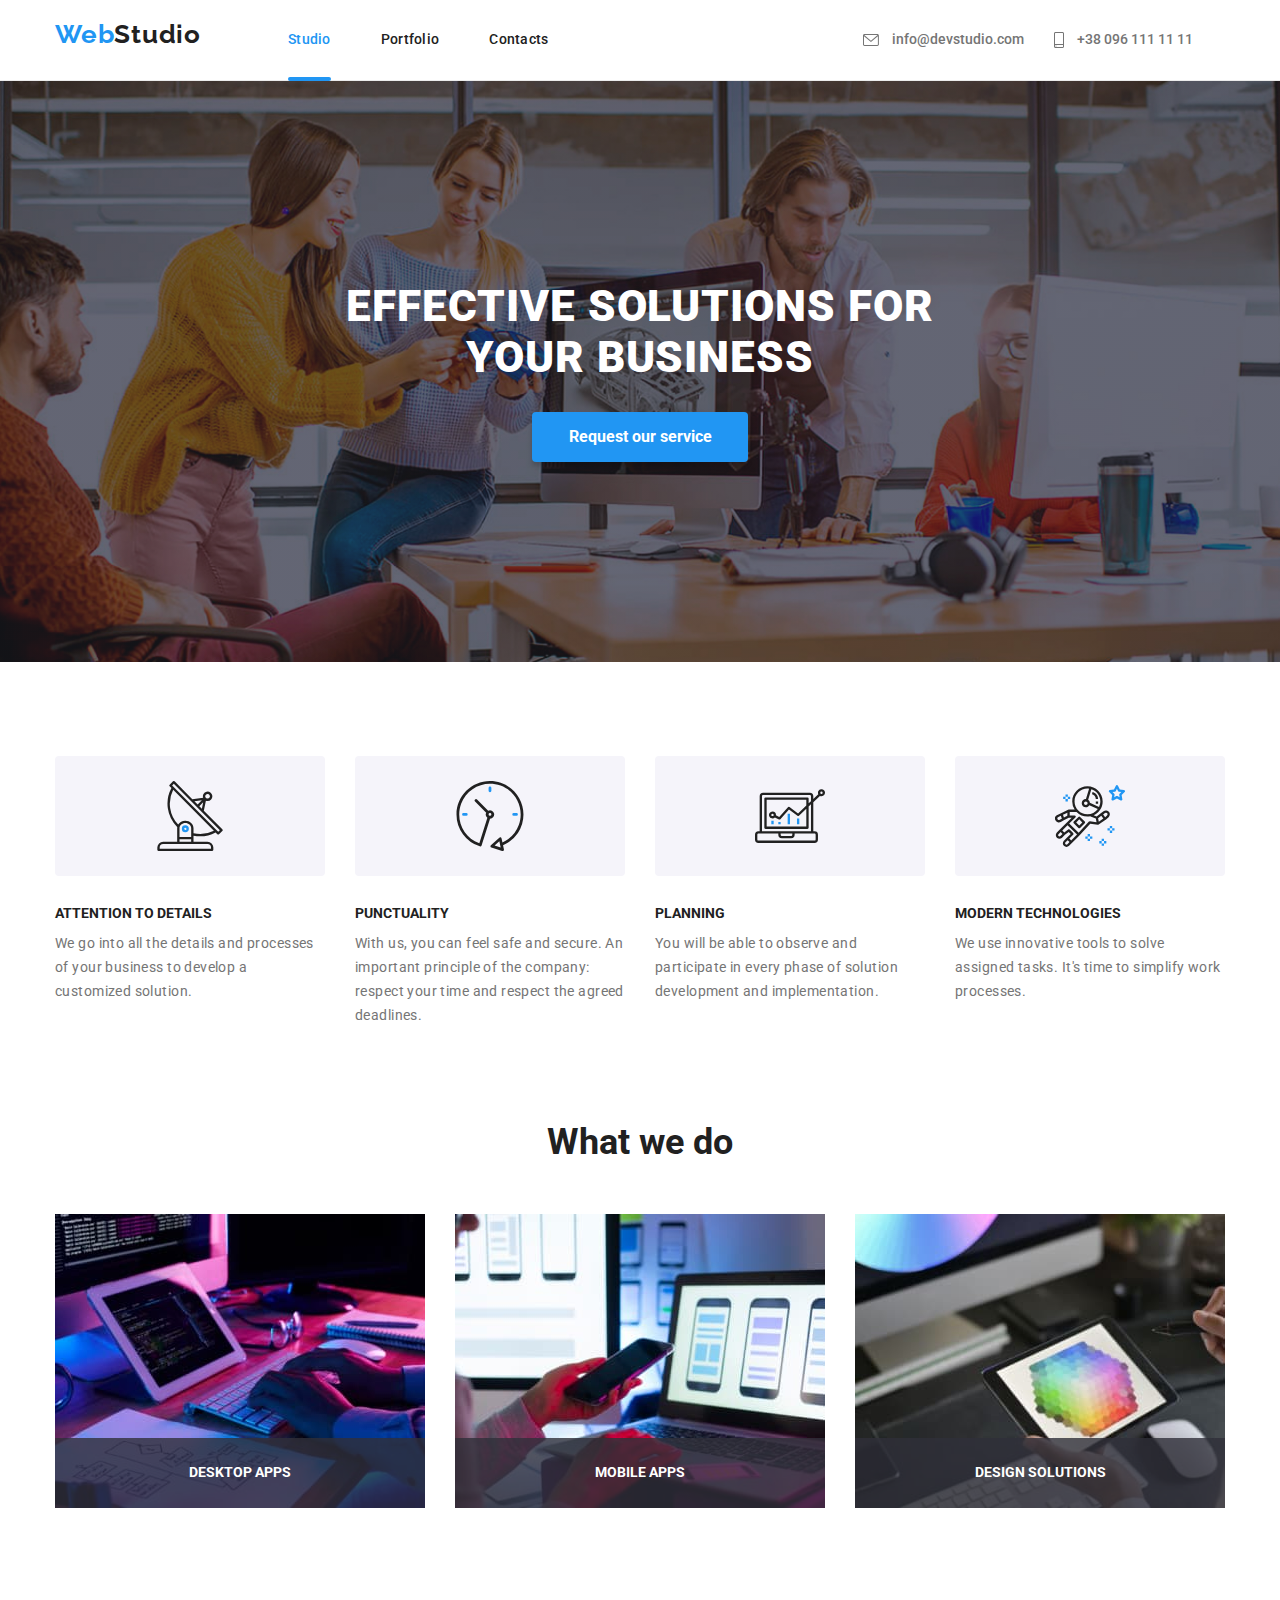
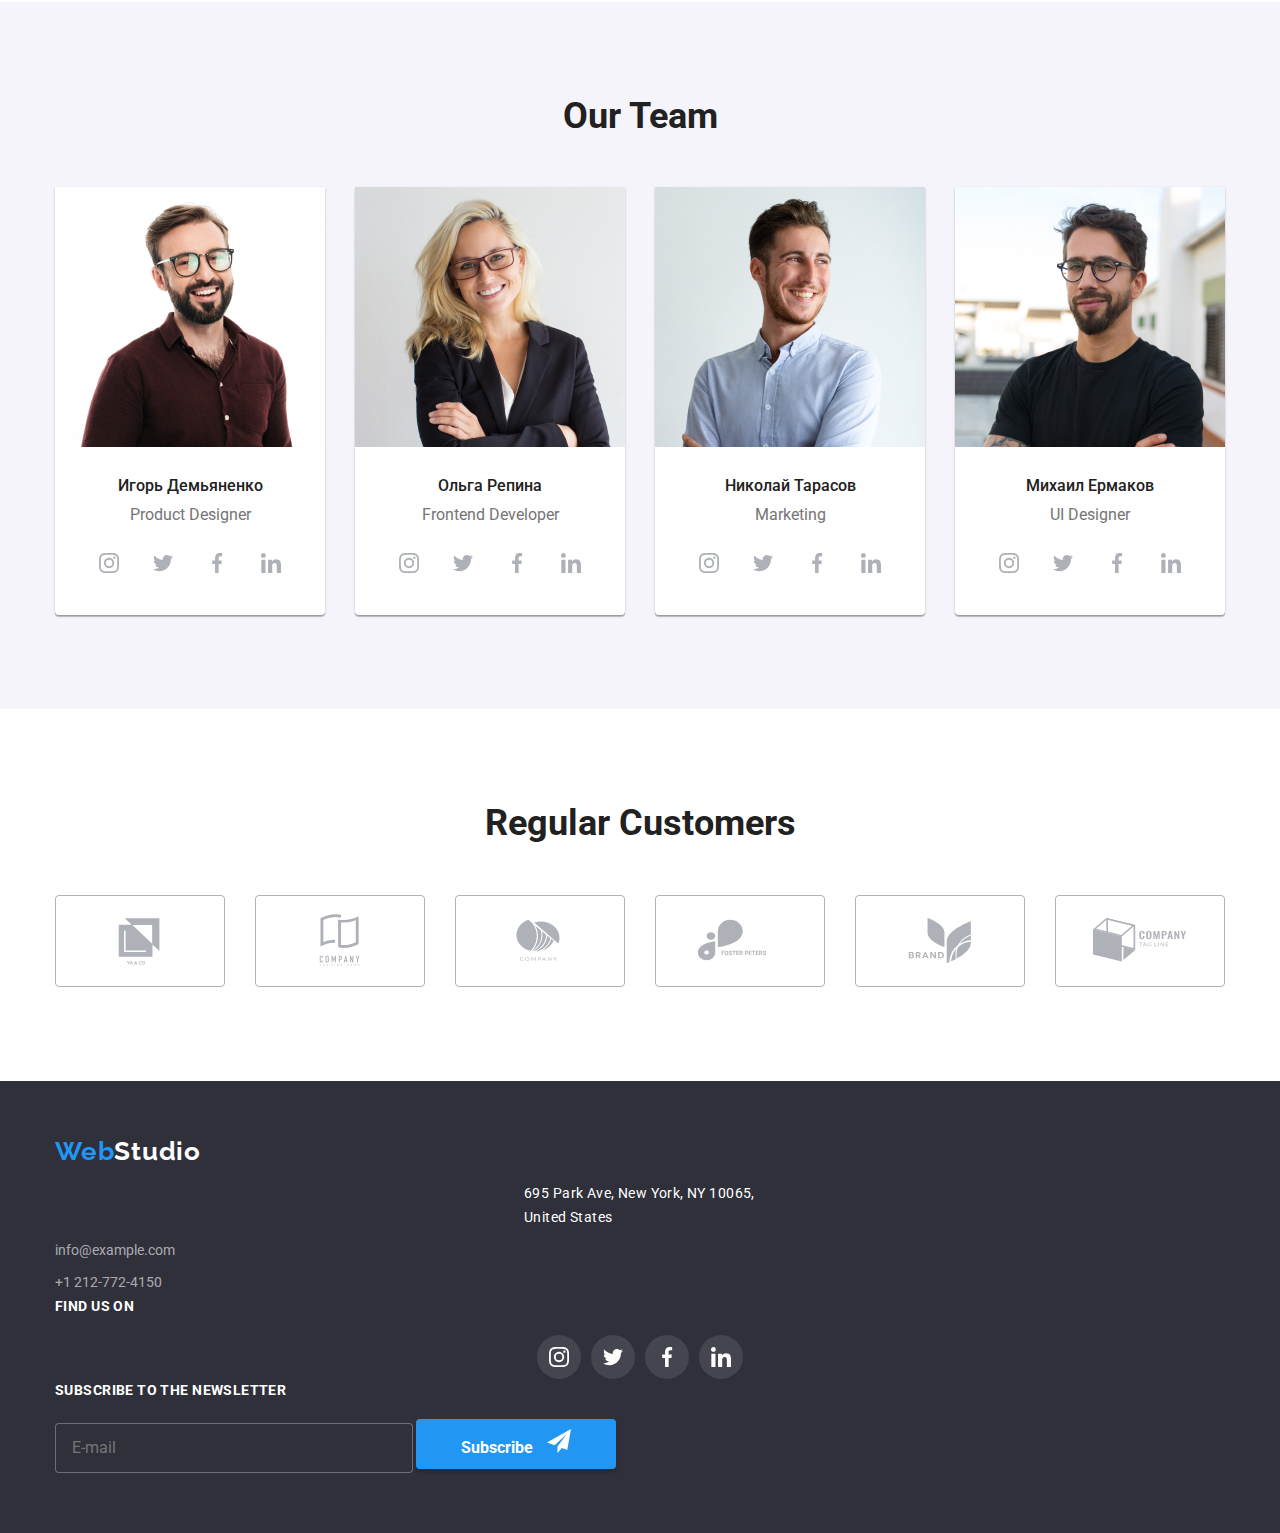
==== commit 0b08324f: "mobile version ended" ====
--- a/index.html
+++ b/index.html
@@ -1,19 +1,18 @@
 <!DOCTYPE html>
 <html lang="en">
   <head>
-    <meta charset="UTF-8" />
-    <meta http-equiv="X-UA-Compatible" content="IE=edge" />
-    <meta name="viewport" content="width=device-width, initial-scale=1.0" />
+    <meta charset="UTF-8" >
+    <meta http-equiv="X-UA-Compatible" content="IE=edge" >
+    <meta name="viewport" content="width=device-width, initial-scale=1.0" >
     <title>Document</title>
     <link
       href="https://fonts.googleapis.com/css2?family=Raleway:wght@700&family=Roboto:wght@400;500;700;900&display=swap"
-      rel="stylesheet"
-    />
+      rel="stylesheet" >
     <link
       rel="stylesheet"
       href="https://cdnjs.cloudflare.com/ajax/libs/modern-normalize/1.1.0/modern-normalize.min.css"
-    />
-    <link rel="stylesheet" href="./css/main.min.css" />
+    >
+    <link rel="stylesheet" href="./css/main.min.css" >
   </head>
   <body class="page">
     <header class="page__header">
@@ -195,7 +194,7 @@
                 src="./images/work-examples/example1.jpg"
                 alt="Developing application"
                 width="370"
-              />
+              >
               <div class="examples-wrapper">
                 <h3 class="examples-wrapper__title">Desktop apps</h3>
               </div>
@@ -205,7 +204,7 @@
                 src="./images/work-examples/example2.jpg"
                 alt="Application adaptation"
                 width="370"
-              />
+              >
               <div class="examples-wrapper">
                 <h3 class="examples-wrapper__title">Mobile apps</h3>
               </div>
@@ -215,7 +214,7 @@
                 src="./images/work-examples/example3.jpg"
                 alt="Application design"
                 width="370"
-              />
+              >
               <div class="examples-wrapper">
                 <h3 class="examples-wrapper__title">Design solutions</h3>
               </div>
@@ -229,13 +228,25 @@
           <h2 class="section__title">Our Team</h2>
           <ul class="members-list">
             <li class="members-list__item">
-              <img
-                srcset="./images/team/member1-270.jpg 270w, ./images/team/member1-354.jpg 354w, ./images/team/member1-450.jpg 450w, ./images/team/member1-708.jpg 708w, ./images/team/member1-900.jpg 900w"
-                sizes="(min-width: 1200px) 270px, (min-width: 768px) 354px, (max-width: 767px) 450px, 100vw"
-                src="./images/team/member1-270.jpg"
-                alt="Product Designer"
-                
-              />
+              <picture>
+                <source
+                  srcset="./images/team/mb1-mobile.jpg 1x,
+                  ./images/team/mb1-mobile@2x.jpg 2x"
+                  media="(max-width: 767px)" >
+                  <source
+                  srcset="./images/team/mb1-deskope.jpg 1x,
+                  ./images/team/mb1-deskope@2x.jpg 2x"
+                  media= "(min-width: 1200px)" >
+                  <source
+                  srcset="./images/team/mb1-tablet.jpg 1x,
+                  ./images/team/mb1-tablet@2x.jpg 2x"
+                  media="(min-width: 768px)" >
+
+
+                  <img src="./images/team/mb1-mobile.jpg "
+                  alt="Product Designer" >
+
+            </picture>
               <div class="team-member">
                 <h3 class="team-member__name" lang="ru">Игорь Демьяненко</h3>
                 <p class="team-member__position">Product Designer</p>
@@ -278,12 +289,25 @@
               </div>
             </li>
             <li class="members-list__item">
-              <img
-              srcset="./images/team/member2-270.jpg 270w, ./images/team/member2-354.jpg 354w, ./images/team/member2-450.jpg 450w, ./images/team/member2-708.jpg 708w, ./images/team/member2-900.jpg 900w"
-              sizes="(min-width: 1200px) 270px, (min-width: 768px) 354px, (max-width: 767px) 450px, 100vw"
-              src="./images/team/member2-270.jpg"
-              alt="Frontend Developer"
-              />
+              <picture>
+                <source
+                  srcset="./images/team/mb2-mobile.jpg 1x,
+                  ./images/team/mb2-mobile@2x.jpg 2x"
+                  media="(max-width: 767px)" >
+                  <source
+                  srcset="./images/team/mb2-deskope.jpg 1x,
+                  ./images/team/mb2-deskope@2x.jpg 2x"
+                  media="(min-width: 1200px)" >
+                  <source
+                  srcset="./images/team/mb2-tablet.jpg 1x,
+                  ./images/team/mb2-tablet@2x.jpg 2x"
+                  media="(max-width: 1999px)" >
+
+  
+                  <img src="./images/team/mb2-mobile.jpg "
+                  alt="Frontend Developer">
+              </picture>
+          
               <div class="team-member">
                 <h3 class="team-member__name" lang="ru">Ольга Репина</h3>
                 <p class="team-member__position">Frontend Developer</p>
@@ -328,11 +352,25 @@
             </li>
             
             <li class="members-list__item">
-              <img
-                src="./images/team/member3.jpg"
-                alt="Marketing"
-                width="270"
-              />
+              <picture>
+                <source
+                  srcset="./images/team/mb3-mobile.jpg 1x,
+                  ./images/team/mb3-mobile@2x.jpg 2x"
+                  media="(max-width: 767px)" >
+                  <source
+                  srcset="./images/team/mb3-deskope.jpg 1x,
+                  ./images/team/mb3-deskope@2x.jpg 2x"
+                  media="(min-width: 1200px)" >
+                  <source
+                  srcset="./images/team/mb3-tablet.jpg 1x,
+                  ./images/team/mb3-tablet@2x.jpg 2x"
+                  media="(max-width: 1999px)" >
+
+  
+                  <img src="./images/team/mb3-mobile.jpg "
+                  alt="Marketing">
+              </picture>
+
               <div class="team-member">
                 <h3 class="team-member__name" lang="ru">Николай Тарасов</h3>
                 <p class="team-member__position">Marketing</p>
@@ -376,11 +414,25 @@
               </div>
             </li>
             <li class="members-list__item">
-              <img
-                src="./images/team/member4.jpg"
-                alt="UI Designer"
-                width="270"
-              />
+              <picture>
+                <source
+                  srcset="./images/team/mb4-mobile.jpg 1x,
+                  ./images/team/mb4-mobile@2x.jpg 2x"
+                  media="(max-width: 767px)" >
+                  <source
+                  srcset="./images/team/mb4-deskope.jpg 1x,
+                  ./images/team/mb4-deskope@2x.jpg 2x"
+                  media="(min-width: 1200px)" >
+                  <source
+                  srcset="./images/team/mb4-tablet.jpg 1x,
+                  ./images/team/mb4-tablet@2x.jpg 2x"
+                  media="(max-width: 1999px)" >
+
+  
+                  <img src="./images/team/mb4-mobile.jpg "
+                  alt="UI Designer">
+              </picture>
+
               <div class="team-member">
                 <h3 class="team-member__name" lang="ru">Михаил Ермаков</h3>
                 <p class="team-member__position">UI Designer</p>
@@ -427,47 +479,47 @@
         </div>
       </section>
 
-      <section class="section">
+      <section class="section regular-customers">
         <div class="container">
           <h2 class="section__title">Regular Customers</h2>
           <div class="customers">
             <ul class="customers-list">
-              <li>
+              <li class="customers-list__item">
                   <a href="#" class="customers-list__icon">
                     <svg width="106px" height="60px">
                       <use href="./images/symbol-defs.svg#icon-partner-1"></use>
                     </svg>
                   </a>
               </li>
-              <li>
+              <li class="customers-list__item">
                   <a href="#" class="customers-list__icon">
                     <svg width="106px" height="60px">
                       <use href="./images/symbol-defs.svg#icon-partner-2"></use>
                     </svg>
                   </a>
               </li>
-              <li>
+              <li class="customers-list__item">
                   <a href="#" class="customers-list__icon">
                     <svg width="106px" height="60px">
                       <use href="./images/symbol-defs.svg#icon-partner-3"></use>
                     </svg>
                   </a>
               </li>
-              <li>
+              <li class="customers-list__item">
                   <a href="#" class="customers-list__icon">
                     <svg width="106px" height="60px">
                       <use href="./images/symbol-defs.svg#icon-partner-4"></use>
                     </svg>
                   </a>
               </li>
-              <li>
+              <li class="customers-list__item">
                   <a href="#" class="customers-list__icon">
                     <svg width="106px" height="60px">
                       <use href="./images/symbol-defs.svg#icon-partner-5"></use>
                     </svg>
                   </a>
               </li>
-              <li>
+              <li class="customers-list__item">
                   <a href="#" class="customers-list__icon">
                     <svg width="106px" height="60px">
                       <use href="./images/symbol-defs.svg#icon-partner-6"></use>
@@ -544,7 +596,7 @@
           <b class="subscribe__text">Subscribe to the newsletter</b>
            <form class="subscribe__form">
               <label>
-                <input type="email" name="mail" placeholder="E-mail" />
+                <input type="email" name="mail" placeholder="E-mail" >
               </label>
 
             <button type="submit" class="subscribe__button button">
@@ -573,7 +625,7 @@
           
           <label class="form__field">
             Name
-            <input type="text" name="name" class="form__input" />
+            <input type="text" name="name" class="form__input" >
             <svg class="svg-form" width="18px" height="18px">
               <use href="./images/symbol-defs.svg#icon-person-modal"></use>
             </svg>
@@ -581,7 +633,7 @@
 
           <label class="form__field">
             Telephone
-            <input type="tel" name="tel" class="form__input" />
+            <input type="tel" name="tel" class="form__input" >
             <svg class="svg-form" width="18px" height="18px">
               <use href="./images/symbol-defs.svg#icon-phone-modal"></use>
             </svg>
@@ -589,7 +641,7 @@
 
           <label class="form__field">
             E-mail
-            <input type="email" name="mail" class="form__input" />
+            <input type="email" name="mail" class="form__input" >
             <svg class="svg-form" width="18px" height="18px">
               <use href="./images/symbol-defs.svg#icon-mail-modal"></use>
             </svg>
@@ -607,7 +659,7 @@
           </label>
 
           <label class="form__checkbox">
-            <input type="checkbox" name="agreement" class="form__agreement" />
+            <input type="checkbox" name="agreement" class="form__agreement" >
             <span class="icon-check"></span>
             I agree with the newsletter and accept the
             <a href="#" class="agreement__link">Terms and Conditions</a>
--- a/css/main.min.css
+++ b/css/main.min.css
@@ -1 +1 @@
-h1,h2,h3,p,ul{margin:0;padding:0}img{display:block;max-width:100%;height:auto}.page{background-color:#fff;color:#757575;font-family:Roboto,sans-serif}.container{max-width:480px;padding-left:15px;padding-right:15px;margin-left:auto;margin-right:auto}@media screen and (min-width: 768px){.container{max-width:768px}}@media screen and (min-width: 1200px){.container{max-width:1200px}}.visually-hidden{position:absolute;width:1px;height:1px;margin:-1px;border:0;padding:0;white-space:nowrap;-webkit-clip-path:inset(100%);clip-path:inset(100%);clip:rect(0 0 0 0);overflow:hidden}.button{display:inline-block;align-items:center;height:50px;background-color:#2196f3;color:#fff;box-shadow:0px 4px 4px rgba(0,0,0,.15);transition:background-color 250ms cubic-bezier(0.4, 0, 0.2, 1);font-weight:700;line-height:1.8;font-family:inherit;font-style:normal;border-radius:4px;border:none;cursor:pointer}.button:hover{background-color:#188ce8}@media screen and (max-width: 1199px){.section{padding-top:60px;padding-bottom:60px}}@media screen and (min-width: 1200px){.section{padding-top:94px;padding-bottom:94px}}.features,.examples-list,.members-list,.contacts-list,.icons-list,.customers-list{list-style:none}.section__title{color:#212121;font-weight:700;line-height:1.16;text-align:center}.button-form,.close-modal,.subscribe__button,.customers-list__icon,.icons-list__link,.examples-wrapper,.features__icon{display:flex;justify-content:center;align-items:center}.page__header{border-bottom:1px solid #ececec}.menu-site{display:flex;align-items:center}.logo{display:block;color:#2196f3;font-family:"Raleway";font-weight:700;font-size:24px;line-height:.8;letter-spacing:.03em;text-decoration:none}@media screen and (min-width: 768px){.logo{font-size:26px}}.logo--header{padding-top:16px;padding-bottom:16px}@media screen and (min-width: 768px){.logo--header{padding-top:26px;padding-bottom:26px}}@media screen and (min-width: 1200px){.logo--header{padding-top:24px;padding-bottom:25px}}.logo--black{color:#212121}.nav{display:flex;position:relative}.nav-site{display:flex;font-weight:500;font-size:14px;line-height:1.14;list-style:none}.nav-contacts{margin-left:96px;font-weight:500;font-size:12px;line-height:1.16;list-style:none}@media screen and (min-width: 1200px){.nav-contacts{display:flex;margin-left:314px;font-size:14px;line-height:1.14}}.nav-site__item:not(:first-child){margin-left:50px}.nav-site__item:first-child{margin-left:87px}.header-icon{transition:250ms cubic-bezier(0.4, 0, 0.2, 1)}.header-icon:hover,.header-icon:focus{fill:#2196f3}.nav-site__link{display:block;padding-top:32px;padding-bottom:32px;color:#212121;letter-spacing:.02em;font-size:14px;text-decoration:none;transition:250ms cubic-bezier(0.4, 0, 0.2, 1)}.nav-site__link:hover,.nav-site__link:focus{color:#2196f3}.nav-site__link--active{color:#2196f3;position:relative}.nav-contacts__link{display:inline;vertical-align:middle;color:#757575;fill:currentColor;transition:250ms cubic-bezier(0.4, 0, 0.2, 1);text-decoration:none}.nav-contacts__link:hover,.nav-contacts__link:focus{color:#2196f3}@media screen and (min-width: 1200px){.nav-contacts__link{padding-top:32px;padding-bottom:32px}}@media screen and (max-width: 1199.5px){.nav-contacts__item:first-child{margin-bottom:10px}}@media screen and (min-width: 1200px){.nav-contacts__item:not(:first-child){margin-left:30px}}.nav-site__link--active::after{content:"";display:inline-block;left:0;bottom:-1px;width:100%;height:4px;position:absolute;background-color:#2196f3;border-radius:2px}.nav-contacts__icon{margin-right:10px;vertical-align:middle;transition:fill 250ms cubic-bezier(0.4, 0, 0.2, 1)}.hero{text-align:center;padding-top:118px;padding-bottom:118px;margin-left:auto;margin-right:auto;max-width:480px;background-color:#2f303a;color:#fff;background-image:linear-gradient(rgba(47, 48, 58, 0.4), rgba(47, 48, 58, 0.4)),url(../../images/hero-480.jpg);background-repeat:no-repeat;background-size:cover;background-position:center;letter-spacing:.06em}@media screen and (min-width: 1200px){.hero{padding-top:200px;padding-bottom:200px}}@media screen and (min-device-pixel-ratio: 2),(-webkit-min-device-pixel-ratio: 2),(min-resolution: 192dpi),(min-resolution: 2dppx){.hero{background-image:linear-gradient(rgba(47, 48, 58, 0.4), rgba(47, 48, 58, 0.4)),url(../../images/hero-480@2x.jpg)}}@media screen and (min-width: 768px){.hero{max-width:768px;background-image:linear-gradient(rgba(47, 48, 58, 0.4), rgba(47, 48, 58, 0.4)),url(../../images/hero-768.jpg)}}@media screen and (min-width: 768px)and (min-device-pixel-ratio: 2),screen and (min-width: 768px)and (-webkit-min-device-pixel-ratio: 2),screen and (min-width: 768px)and (min-resolution: 192dpi),screen and (min-width: 768px)and (min-resolution: 2dppx){.hero{background-image:linear-gradient(rgba(47, 48, 58, 0.4), rgba(47, 48, 58, 0.4)),url(../../images/hero-768@2x.jpg)}}@media screen and (min-width: 1200px){.hero{max-width:1600px;background-image:linear-gradient(rgba(47, 48, 58, 0.4), rgba(47, 48, 58, 0.4)),url(../../images/hero-1200.jpg)}}@media screen and (min-width: 1200px)and (min-device-pixel-ratio: 2),screen and (min-width: 1200px)and (-webkit-min-device-pixel-ratio: 2),screen and (min-width: 1200px)and (min-resolution: 192dpi),screen and (min-width: 1200px)and (min-resolution: 2dppx){.hero{background-image:linear-gradient(rgba(47, 48, 58, 0.4), rgba(47, 48, 58, 0.4)),url(../../images/hero-1200@2x.jpg)}}.hero-container{width:360px;max-width:1600px}@media screen and (min-width: 1200px){.hero-container{width:696px}}.hero-container__title{margin-bottom:30px;font-weight:900;font-size:26px;line-height:0,6;text-transform:uppercase}@media screen and (min-width: 1200px){.hero-container__title{font-size:44px;line-height:1,36}}.hero-container__button{padding:10px 32px;min-width:216px}@media screen and (min-width: 768px){.features{display:flex;flex-wrap:wrap;gap:30px}}@media screen and (min-width: 1200px){.features{gap:0}}@media screen and (min-width: 480px){.features__item{width:450px}}@media screen and (min-width: 768px){.features__item{width:calc((100% - 30px)/2)}}@media screen and (min-width: 1200px){.features__item{width:calc((100% - 90px)/4)}}@media screen and (max-width: 767px){.features__item:not(:last-child){margin-bottom:30px}}@media screen and (min-width: 1200px){.features__item:not(:first-child){margin-left:30px}}.features__title{margin-bottom:10px;font-weight:700;line-height:1.14;text-transform:uppercase;color:#212121;font-size:14px}@media screen and (max-width: 767px){.features__title{text-align:center}}.features__text{line-height:1.71;font-size:14px;letter-spacing:.03em}.features__icon{width:270px;height:120px;background-color:#f5f4fa;margin-bottom:30px;border-radius:4px}.work-examples{padding-top:0}@media screen and (max-width: 1199.5px){.work-examples{display:none}}.examples-list{display:flex;justify-content:space-between}.examples-list__item{position:relative}.examples-wrapper__title{font-weight:700;line-height:1.14;text-transform:uppercase;font-size:14px;color:#fff}.examples-wrapper{position:absolute;left:0;bottom:0;width:100%;height:70px;background-color:rgba(47,48,58,.8)}.team-members{text-align:center;background-color:#f5f4fa}@media screen and (min-width: 768px){.members-list{display:flex;flex-wrap:wrap;gap:30px}}@media screen and (min-width: 1200px){.members-list{justify-content:space-between}}.members-list__item{background-color:#fff;box-shadow:0px 1px 3px rgba(0,0,0,.12),0px 1px 1px rgba(0,0,0,.14),0px 2px 1px rgba(0,0,0,.2);border-radius:0px 0px 4px 4px}@media screen and (max-width: 767px){.members-list__item:not(:last-child){margin-bottom:30px}}.team-member__name,.team-member__position{line-height:1.18;text-align:center;font-size:16px}.team-member__name{margin-bottom:10px;font-weight:500;color:#212121}.team-member__position{margin-bottom:16px}.team-member{padding:30px}.icons-list{display:flex;margin-left:auto;margin-right:auto}.icons-list__link{width:44px;height:44px;border-radius:50px;background-color:#fff;color:#afb1b8;fill:currentColor;transition:color 250ms cubic-bezier(0.4, 0, 0.2, 1),background-color 250ms cubic-bezier(0.4, 0, 0.2, 1)}.icons-list__link:hover,.icons-list__link:focus{color:#fff;background-color:#2196f3}.icons-list>li:not(:first-child){margin-left:10px}.customers-list{display:flex;flex-wrap:wrap;margin-left:auto;margin-right:auto}@media screen and (max-width: 480px){.customers-list{width:450px;gap:30px}}.customers-list__icon{width:170px;height:92px;background-color:#fff;color:#afb1b8;border:1px solid #afb1b8;border-radius:4px;border-color:#afb1b8;transition:color 250ms cubic-bezier(0.4, 0, 0.2, 1),border-color 250ms cubic-bezier(0.4, 0, 0.2, 1);fill:currentColor}.customers-list__icon:hover,.customers-list__icon:focus{color:#2196f3;border-color:#2196f3}.logo--white{color:#fff}.page-footer{margin-left:auto;margin-right:auto;font-size:14px;line-height:1.71;background-color:#2f303a}.footer-contacts{display:block;color:#fff;font-style:normal}.contacts-list__link{color:rgba(255,255,255,.6);transition:250ms cubic-bezier(0.4, 0, 0.2, 1);text-decoration:none}.contacts-list__link:hover,.contacts-list__link:focus{color:#2196f3}.contacts-list__item:first-child{margin-bottom:9px}.footer-contacts__address{margin-bottom:9px;letter-spacing:.03em}.logo--footer{display:block;margin-bottom:20px;width:145px}.join__title{text-transform:uppercase;color:#fff;font-size:14px;font-weight:700;line-height:1.14;letter-spacing:.03em;text-transform:uppercase}.join-bg{background-color:rgba(255,255,255,.1);color:#fff;fill:currentColor}.form__field{display:flex;flex-direction:column}.join__title,.subscribe__text{text-transform:uppercase;color:#fff;font-size:14px;font-weight:700;line-height:1.14;letter-spacing:.03em;text-transform:uppercase}.subscribe__text{display:inline-block;margin-bottom:20px}.subscribe{display:block}.subscribe__form input{height:50px;padding:15px 16px;font-size:16px;line-height:1.25;color:rgba(255,255,255,.6);background-color:#2f303a;border:1px solid rgba(255,255,255,.3);border-radius:4px}.subscribe__button{width:200px;padding:10px 28px;margin-left:12px;font-size:16px}.svg-subscribe{margin-left:10px}.backdrop{position:fixed;top:0;left:0;width:100%;height:100%;background-color:rgba(0,0,0,.2);opacity:1;transition:opacity 250ms cubic-bezier(0.4, 0, 0.2, 1),visibility 250ms cubic-bezier(0.4, 0, 0.2, 1)}@media screen and (max-width: 768px){.backdrop{padding:94px 15px}}.backdrop.is-hidden{opacity:0;pointer-events:none;visibility:hidden}.backdrop.is-hidden .backdrop.is-hidden{transform:translate(-50%, -50%) scale(0.9)}.modal{padding:40px;position:relative;background-color:#fff;box-shadow:0px 1px 3px rgba(0,0,0,.12),0px 1px 1px rgba(0,0,0,.14),0px 2px 1px rgba(0,0,0,.2);border-radius:4px}@media screen and (min-width: 768px){.modal{position:absolute;width:450px;top:50%;left:50%;transition:transform 250ms cubic-bezier(0.4, 0, 0.2, 1);transform:translate(-50%, -50%) scale(1)}}@media screen and (min-width: 1200px){.modal{width:528px}}.modal-btn{display:flex}.close-modal{position:absolute;top:8px;right:8px;width:30px;height:30px;background-color:#fff;border:1px solid rgba(0,0,0,.1);color:#212121;transition:color 250ms cubic-bezier(0.4, 0, 0.2, 1);fill:currentColor;border-radius:50px;cursor:pointer}.close-modal:hover,.close-modal:focus{color:#2196f3}.form{display:flex;flex-direction:column}.form__name{display:flex;text-align:center;margin-bottom:12px;font-weight:700;font-size:20px;line-height:1.15;letter-spacing:.03em;color:#212121}.form__field{position:relative;font-size:12px;line-height:1.16;letter-spacing:.01em}.form__field:not(:last-child){margin-bottom:10px}.form__field:nth-child(5){margin-bottom:30px}.form__field input{margin-top:4px}.form__input{height:40px;padding-left:42px;border:1px solid rgba(33,33,33,.2);border-radius:4px;color:#212121;transition:border 250ms cubic-bezier(0.4, 0, 0.2, 1)}.form__input:focus{outline:none;border:1px solid #2196f3}.form__input:focus+.svg-form{fill:#2196f3}.svg-form{position:absolute;bottom:11px;left:12px;transition:fill 250ms cubic-bezier(0.4, 0, 0.2, 1)}.form__comment{resize:none;height:120px;margin-top:4px;padding:12px 16px;border:1px solid rgba(33,33,33,.2);border-radius:4px;color:#212121}.form__comment:focus{outline:none;border:1px solid #2196f3}.form__comment::-moz-placeholder{color:rgba(117,117,117,.5)}.form__comment:-ms-input-placeholder{color:rgba(117,117,117,.5)}.form__comment::placeholder{color:rgba(117,117,117,.5)}.form__checkbox{display:inline-block;margin-bottom:30px;padding-left:12px;font-size:12px;line-height:1.16;letter-spacing:.01em}.icon-check{display:inline-block;vertical-align:middle;width:16px;height:15px;margin-right:8px;border:2px solid #212121;border-radius:4px}.form__agreement:focus+.icon-check{border:2px solid #2196f3}.form__agreement:checked+.icon-check{border:none;background-color:#2196f3;background-image:url(../images/icon-check.svg);background-size:contain;background-origin:border-box}.form__agreement{-webkit-appearance:none;-moz-appearance:none;appearance:none}.agreement__link{color:#2196f3}.button-form{margin-left:auto;margin-right:auto;width:200px}.menu-toggle{position:absolute;top:5px;right:15px;margin:0;padding:0;border:none;background-color:rgba(0,0,0,0);cursor:pointer;overflow:hidden}@media screen and (min-width: 768px){.menu-toggle{display:none}}@media screen and (max-width: 767px){.menu-site{display:none}}.icon-menu{color:#212121;transition:color 250ms cubic-bezier(0.4, 0, 0.2, 1);fill:currentColor;cursor:pointer}.icon-menu:hover,.icon-menu:focus{color:#2196f3}.menu-container{position:fixed;top:0;left:0;width:100vw;height:100vh;padding:40px 48px;background-color:#fff;transform:translateX(100%);transition:transform 250ms cubic-bezier(0.4, 0, 0.2, 1);z-index:999}.menu-container.is-open{transform:translateX(0)}.mobile-menu{margin-bottom:302px;list-style:none}.mobile-menu__link{color:#212121;font-size:40px;font-weight:500;font-size:40px;line-height:0,8;letter-spacing:.02em;text-decoration:none;overflow:hidden;transition:250ms cubic-bezier(0.4, 0, 0.2, 1)}.mobile-menu__link:hover,.mobile-menu__link:focus{color:#2196f3}.mobile-menu__item:not(:last-child){margin-bottom:32px}.menu-contacts{margin-bottom:64px;font-weight:500;font-size:24px;line-height:.85;letter-spacing:.02em;list-style:none}.menu-contacts__item:first-child{margin-bottom:32px}.menu-contacts__link{color:#212121;letter-spacing:.02em;text-decoration:none;transition:250ms cubic-bezier(0.4, 0, 0.2, 1)}.menu-contacts__link:hover,.menu-contacts__link:focus{font-size:34px;color:#2196f3}.menu-sm{display:flex;font-size:18px;line-height:0,8;list-style:none}.menu-sm__item:not(:last-child){padding:0px 10px;border-right:1px solid rgba(33,33,33,.2)}.menu-sm__item:last-child{padding-left:10px}.menu-sm__item:first-child{padding-left:0}.menu-sm__link{text-decoration:none;color:#2196f3}/*# sourceMappingURL=main.min.css.map */+h1,h2,h3,p,ul{margin:0;padding:0}img{display:block;max-width:100%;height:auto}.page{background-color:#fff;color:#757575;font-family:Roboto,sans-serif}.container{max-width:480px;padding-left:15px;padding-right:15px;margin-left:auto;margin-right:auto}@media screen and (min-width: 768px){.container{max-width:768px}}@media screen and (min-width: 1200px){.container{max-width:1200px}}.visually-hidden{position:absolute;width:1px;height:1px;margin:-1px;border:0;padding:0;white-space:nowrap;-webkit-clip-path:inset(100%);clip-path:inset(100%);clip:rect(0 0 0 0);overflow:hidden}.button{display:inline-block;align-items:center;height:50px;background-color:#2196f3;color:#fff;box-shadow:0px 4px 4px rgba(0,0,0,.15);transition:background-color 250ms cubic-bezier(0.4, 0, 0.2, 1);font-weight:700;line-height:1.8;font-family:inherit;font-style:normal;border-radius:4px;border:none;cursor:pointer}.button:hover{background-color:#188ce8}@media screen and (max-width: 1199px){.section{padding-top:60px;padding-bottom:60px}}@media screen and (min-width: 1200px){.section{padding-top:94px;padding-bottom:94px}}.features,.examples-list,.members-list,.contacts-list,.icons-list,.customers-list{list-style:none}.section__title{margin-bottom:30px;color:#212121;font-weight:700;line-height:1.16;text-align:center}@media screen and (max-width: 1199px){.section__title{margin-bottom:50px;font-size:28px}}@media screen and (min-width: 1200px){.section__title{margin-bottom:50px;font-size:36px}}.button-form,.close-modal,.customers-list__icon,.icons-list__link,.icons-list,.examples-wrapper,.features__icon{display:flex;justify-content:center;align-items:center}.page__header{border-bottom:1px solid #ececec}.menu-site{display:flex;align-items:center}.logo{display:block;color:#2196f3;font-family:"Raleway";font-weight:700;font-size:24px;line-height:.8;letter-spacing:.03em;text-decoration:none}@media screen and (min-width: 768px){.logo{font-size:26px}}.logo--header{padding-top:16px;padding-bottom:16px}@media screen and (min-width: 768px){.logo--header{padding-top:26px;padding-bottom:26px}}@media screen and (min-width: 1200px){.logo--header{padding-top:24px;padding-bottom:25px}}.logo--black{color:#212121}.nav{display:flex;position:relative}.nav-site{display:flex;font-weight:500;font-size:14px;line-height:1.14;list-style:none}.nav-contacts{margin-left:96px;font-weight:500;font-size:12px;line-height:1.16;list-style:none}@media screen and (min-width: 1200px){.nav-contacts{display:flex;margin-left:314px;font-size:14px;line-height:1.14}}.nav-site__item:not(:first-child){margin-left:50px}.nav-site__item:first-child{margin-left:87px}.header-icon{transition:250ms cubic-bezier(0.4, 0, 0.2, 1)}.header-icon:hover,.header-icon:focus{fill:#2196f3}.nav-site__link{display:block;padding-top:32px;padding-bottom:32px;color:#212121;letter-spacing:.02em;font-size:14px;text-decoration:none;transition:250ms cubic-bezier(0.4, 0, 0.2, 1)}.nav-site__link:hover,.nav-site__link:focus{color:#2196f3}.nav-site__link--active{color:#2196f3;position:relative}.nav-contacts__link{display:inline;vertical-align:middle;color:#757575;fill:currentColor;transition:250ms cubic-bezier(0.4, 0, 0.2, 1);text-decoration:none}.nav-contacts__link:hover,.nav-contacts__link:focus{color:#2196f3}@media screen and (min-width: 1200px){.nav-contacts__link{padding-top:32px;padding-bottom:32px}}@media screen and (max-width: 1199.5px){.nav-contacts__item:first-child{margin-bottom:10px}}@media screen and (min-width: 1200px){.nav-contacts__item:not(:first-child){margin-left:30px}}.nav-site__link--active::after{content:"";display:inline-block;left:0;bottom:-1px;width:100%;height:4px;position:absolute;background-color:#2196f3;border-radius:2px}.nav-contacts__icon{margin-right:10px;vertical-align:middle;transition:fill 250ms cubic-bezier(0.4, 0, 0.2, 1)}.hero{text-align:center;padding-top:118px;padding-bottom:118px;margin-left:auto;margin-right:auto;max-width:480px;background-color:#2f303a;color:#fff;background-image:linear-gradient(rgba(47, 48, 58, 0.4), rgba(47, 48, 58, 0.4)),url(../../images/hero-480.jpg);background-repeat:no-repeat;background-size:cover;background-position:center;letter-spacing:.06em}@media screen and (min-width: 1200px){.hero{padding-top:200px;padding-bottom:200px}}@media screen and (min-device-pixel-ratio: 2),(-webkit-min-device-pixel-ratio: 2),(min-resolution: 192dpi),(min-resolution: 2dppx){.hero{background-image:linear-gradient(rgba(47, 48, 58, 0.4), rgba(47, 48, 58, 0.4)),url(../../images/hero-480@2x.jpg)}}@media screen and (min-width: 768px){.hero{max-width:768px;background-image:linear-gradient(rgba(47, 48, 58, 0.4), rgba(47, 48, 58, 0.4)),url(../../images/hero-768.jpg)}}@media screen and (min-width: 768px)and (min-device-pixel-ratio: 2),screen and (min-width: 768px)and (-webkit-min-device-pixel-ratio: 2),screen and (min-width: 768px)and (min-resolution: 192dpi),screen and (min-width: 768px)and (min-resolution: 2dppx){.hero{background-image:linear-gradient(rgba(47, 48, 58, 0.4), rgba(47, 48, 58, 0.4)),url(../../images/hero-768@2x.jpg)}}@media screen and (min-width: 1200px){.hero{max-width:1600px;background-image:linear-gradient(rgba(47, 48, 58, 0.4), rgba(47, 48, 58, 0.4)),url(../../images/hero-1200.jpg)}}@media screen and (min-width: 1200px)and (min-device-pixel-ratio: 2),screen and (min-width: 1200px)and (-webkit-min-device-pixel-ratio: 2),screen and (min-width: 1200px)and (min-resolution: 192dpi),screen and (min-width: 1200px)and (min-resolution: 2dppx){.hero{background-image:linear-gradient(rgba(47, 48, 58, 0.4), rgba(47, 48, 58, 0.4)),url(../../images/hero-1200@2x.jpg)}}.hero-container{width:360px;max-width:1600px}@media screen and (min-width: 1200px){.hero-container{width:696px}}.hero-container__title{margin-bottom:30px;font-weight:900;font-size:26px;line-height:0,6;text-transform:uppercase}@media screen and (min-width: 1200px){.hero-container__title{font-size:44px;line-height:1,36}}.hero-container__button{padding:10px 32px;min-width:216px}@media screen and (min-width: 768px){.features{display:flex;flex-wrap:wrap;gap:30px}}@media screen and (min-width: 1200px){.features{gap:0}}@media screen and (min-width: 480px){.features__item{width:450px}}@media screen and (min-width: 768px){.features__item{width:calc((100% - 30px)/2)}}@media screen and (min-width: 1200px){.features__item{width:calc((100% - 90px)/4)}}@media screen and (max-width: 767px){.features__item:not(:last-child){margin-bottom:30px}}@media screen and (min-width: 1200px){.features__item:not(:first-child){margin-left:30px}}.features__title{margin-bottom:10px;font-weight:700;line-height:1.14;text-transform:uppercase;color:#212121;font-size:14px}@media screen and (max-width: 767px){.features__title{text-align:center}}.features__text{line-height:1.71;font-size:14px;letter-spacing:.03em}.features__icon{height:120px;background-color:#f5f4fa;margin-bottom:30px;border-radius:4px}@media screen and (max-width: 767px){.features__icon{max-width:450px}}@media screen and (min-width: 767px){.features__icon{width:354px}}@media screen and (min-width: 1200px){.features__icon{width:270px}}.work-examples{padding-top:0}@media screen and (max-width: 1199.5px){.work-examples{display:none}}.examples-list{display:flex;justify-content:space-between}.examples-list__item{position:relative}.examples-wrapper__title{font-weight:700;line-height:1.14;text-transform:uppercase;font-size:14px;color:#fff}.examples-wrapper{position:absolute;left:0;bottom:0;width:100%;height:70px;background-color:rgba(47,48,58,.8)}.team-members{text-align:center;background-color:#f5f4fa}@media screen and (min-width: 768px){.members-list{display:flex;flex-wrap:wrap;gap:30px}}@media screen and (min-width: 1200px){.members-list{justify-content:space-between}}.members-list__item{background-color:#fff;box-shadow:0px 1px 3px rgba(0,0,0,.12),0px 1px 1px rgba(0,0,0,.14),0px 2px 1px rgba(0,0,0,.2);border-radius:0px 0px 4px 4px}@media screen and (max-width: 767px){.members-list__item:not(:last-child){margin-bottom:30px}}.team-member__name,.team-member__position{line-height:1.18;text-align:center;font-size:16px}.team-member__name{margin-bottom:10px;font-weight:500;color:#212121}.team-member__position{margin-bottom:16px}.team-member{padding:30px}.icons-list{margin-left:auto;margin-right:auto}.icons-list__link{width:44px;height:44px;border-radius:50px;background-color:#fff;color:#afb1b8;fill:currentColor;transition:color 250ms cubic-bezier(0.4, 0, 0.2, 1),background-color 250ms cubic-bezier(0.4, 0, 0.2, 1)}.icons-list__link:hover,.icons-list__link:focus{color:#fff;background-color:#2196f3}.icons-list>li:not(:first-child){margin-left:10px}@media screen and (max-width: 767px){.regular-customers{display:none}}.customers-list{display:flex;flex-wrap:wrap;gap:30px;align-items:center;margin-left:auto;margin-right:auto}@media screen and (max-width: 480px){.customers-list{width:450px;gap:30px}}.customers-list__item{width:calc((100% - 60px)/3)}@media screen and (min-width: 1200px){.customers-list__item{width:calc((100% - 150px)/6)}}.customers-list__icon{height:92px;background-color:#fff;color:#afb1b8;border:1px solid #afb1b8;border-radius:4px;border-color:#afb1b8;transition:color 250ms cubic-bezier(0.4, 0, 0.2, 1),border-color 250ms cubic-bezier(0.4, 0, 0.2, 1);fill:currentColor}.customers-list__icon:hover,.customers-list__icon:focus{color:#2196f3;border-color:#2196f3}.logo--white{color:#fff}.page-footer{margin-left:auto;margin-right:auto;padding-top:60px;padding-bottom:60px;font-size:14px;line-height:1.71;background-color:#2f303a}@media screen and (max-width: 767px){.page-footer{text-align:center}}.footer-contacts{display:block;color:#fff;font-style:normal}@media screen and (max-width: 767px){.footer-contacts{margin-bottom:60px}}.contacts-list__link{color:rgba(255,255,255,.6);transition:250ms cubic-bezier(0.4, 0, 0.2, 1);text-decoration:none}.contacts-list__link:hover,.contacts-list__link:focus{color:#2196f3}.contacts-list__item:first-child{margin-bottom:9px}.footer-contacts__address{margin:auto;width:232px;margin-bottom:9px;letter-spacing:.03em}.logo--footer{display:block;margin-bottom:20px}.join__title{display:inline-block;margin-bottom:20px;text-transform:uppercase;color:#fff;font-size:14px;font-weight:700;line-height:1.14;letter-spacing:.03em;text-transform:uppercase}@media screen and (max-width: 767px){.join{margin-bottom:60px}}.join-bg{background-color:rgba(255,255,255,.1);color:#fff;fill:currentColor}.form__field{display:flex;flex-direction:column}.join__title,.subscribe__text{text-transform:uppercase;color:#fff;font-size:14px;font-weight:700;line-height:1.14;letter-spacing:.03em;text-transform:uppercase}.subscribe__text{display:inline-block;margin-bottom:20px}.subscribe{display:block}.subscribe__form input{width:450px;height:50px;padding:15px 16px;font-size:16px;line-height:1.25;color:rgba(255,255,255,.6);background-color:#2f303a;border:1px solid rgba(255,255,255,.3);border-radius:4px}@media screen and (max-width: 767px){.subscribe__form input{margin-bottom:20px}}@media screen and (min-width: 1200px){.subscribe__form input{width:358px}}.subscribe__button{width:200px;padding:10px 28px;margin:0;font-size:16px}.svg-subscribe{margin-left:10px}.backdrop{position:fixed;top:0;left:0;width:100%;height:100%;background-color:rgba(0,0,0,.2);opacity:1;transition:opacity 250ms cubic-bezier(0.4, 0, 0.2, 1),visibility 250ms cubic-bezier(0.4, 0, 0.2, 1)}@media screen and (max-width: 768px){.backdrop{padding:94px 15px}}.backdrop.is-hidden{opacity:0;pointer-events:none;visibility:hidden}.backdrop.is-hidden .backdrop.is-hidden{transform:translate(-50%, -50%) scale(0.9)}.modal{padding:40px;position:relative;background-color:#fff;box-shadow:0px 1px 3px rgba(0,0,0,.12),0px 1px 1px rgba(0,0,0,.14),0px 2px 1px rgba(0,0,0,.2);border-radius:4px}@media screen and (min-width: 768px){.modal{position:absolute;width:450px;top:50%;left:50%;transition:transform 250ms cubic-bezier(0.4, 0, 0.2, 1);transform:translate(-50%, -50%) scale(1)}}@media screen and (min-width: 1200px){.modal{width:528px}}.modal-btn{display:flex}.close-modal{position:absolute;top:8px;right:8px;width:30px;height:30px;background-color:#fff;border:1px solid rgba(0,0,0,.1);color:#212121;transition:color 250ms cubic-bezier(0.4, 0, 0.2, 1);fill:currentColor;border-radius:50px;cursor:pointer}.close-modal:hover,.close-modal:focus{color:#2196f3}.form{display:flex;flex-direction:column}.form__name{display:flex;text-align:center;margin-bottom:12px;font-weight:700;font-size:20px;line-height:1.15;letter-spacing:.03em;color:#212121}.form__field{position:relative;font-size:12px;line-height:1.16;letter-spacing:.01em}.form__field:not(:last-child){margin-bottom:10px}.form__field:nth-child(5){margin-bottom:30px}.form__field input{margin-top:4px}.form__input{height:40px;padding-left:42px;border:1px solid rgba(33,33,33,.2);border-radius:4px;color:#212121;transition:border 250ms cubic-bezier(0.4, 0, 0.2, 1)}.form__input:focus{outline:none;border:1px solid #2196f3}.form__input:focus+.svg-form{fill:#2196f3}.svg-form{position:absolute;bottom:11px;left:12px;transition:fill 250ms cubic-bezier(0.4, 0, 0.2, 1)}.form__comment{resize:none;height:120px;margin-top:4px;padding:12px 16px;border:1px solid rgba(33,33,33,.2);border-radius:4px;color:#212121}.form__comment:focus{outline:none;border:1px solid #2196f3}.form__comment::-moz-placeholder{color:rgba(117,117,117,.5)}.form__comment:-ms-input-placeholder{color:rgba(117,117,117,.5)}.form__comment::placeholder{color:rgba(117,117,117,.5)}.form__checkbox{display:inline-block;margin-bottom:30px;padding-left:12px;font-size:12px;line-height:1.16;letter-spacing:.01em}.icon-check{display:inline-block;vertical-align:middle;width:16px;height:15px;margin-right:8px;border:2px solid #212121;border-radius:4px}.form__agreement:focus+.icon-check{border:2px solid #2196f3}.form__agreement:checked+.icon-check{border:none;background-color:#2196f3;background-image:url(../images/icon-check.svg);background-size:contain;background-origin:border-box}.form__agreement{-webkit-appearance:none;-moz-appearance:none;appearance:none}.agreement__link{color:#2196f3}.button-form{margin-left:auto;margin-right:auto;width:200px}.menu-toggle{position:absolute;top:5px;right:15px;margin:0;padding:0;border:none;background-color:rgba(0,0,0,0);cursor:pointer;overflow:hidden}@media screen and (min-width: 768px){.menu-toggle{display:none}}@media screen and (max-width: 767px){.menu-site{display:none}}.icon-menu{color:#212121;transition:color 250ms cubic-bezier(0.4, 0, 0.2, 1);fill:currentColor;cursor:pointer}.icon-menu:hover,.icon-menu:focus{color:#2196f3}.menu-container{position:fixed;top:0;left:0;width:100vw;height:100vh;padding:40px 48px;background-color:#fff;transform:translateX(100%);transition:transform 250ms cubic-bezier(0.4, 0, 0.2, 1);z-index:999}.menu-container.is-open{transform:translateX(0)}.mobile-menu{margin-bottom:302px;list-style:none}.mobile-menu__link{color:#212121;font-size:40px;font-weight:500;font-size:40px;line-height:0,8;letter-spacing:.02em;text-decoration:none;overflow:hidden;transition:250ms cubic-bezier(0.4, 0, 0.2, 1)}.mobile-menu__link:hover,.mobile-menu__link:focus{color:#2196f3}.mobile-menu__item:not(:last-child){margin-bottom:32px}.menu-contacts{margin-bottom:64px;font-weight:500;font-size:24px;line-height:.85;letter-spacing:.02em;list-style:none}.menu-contacts__item:first-child{margin-bottom:32px}.menu-contacts__link{color:#757575;letter-spacing:.02em;text-decoration:none;transition:250ms cubic-bezier(0.4, 0, 0.2, 1)}.menu-contacts__link:hover,.menu-contacts__link:focus{font-size:34px;color:#2196f3}.menu-sm{display:flex;font-size:18px;line-height:0,8;list-style:none}.menu-sm__item:not(:last-child){padding:0px 10px;border-right:1px solid rgba(33,33,33,.2)}.menu-sm__item:last-child{padding-left:10px}.menu-sm__item:first-child{padding-left:0}.menu-sm__link{text-decoration:none;color:#2196f3}/*# sourceMappingURL=main.min.css.map */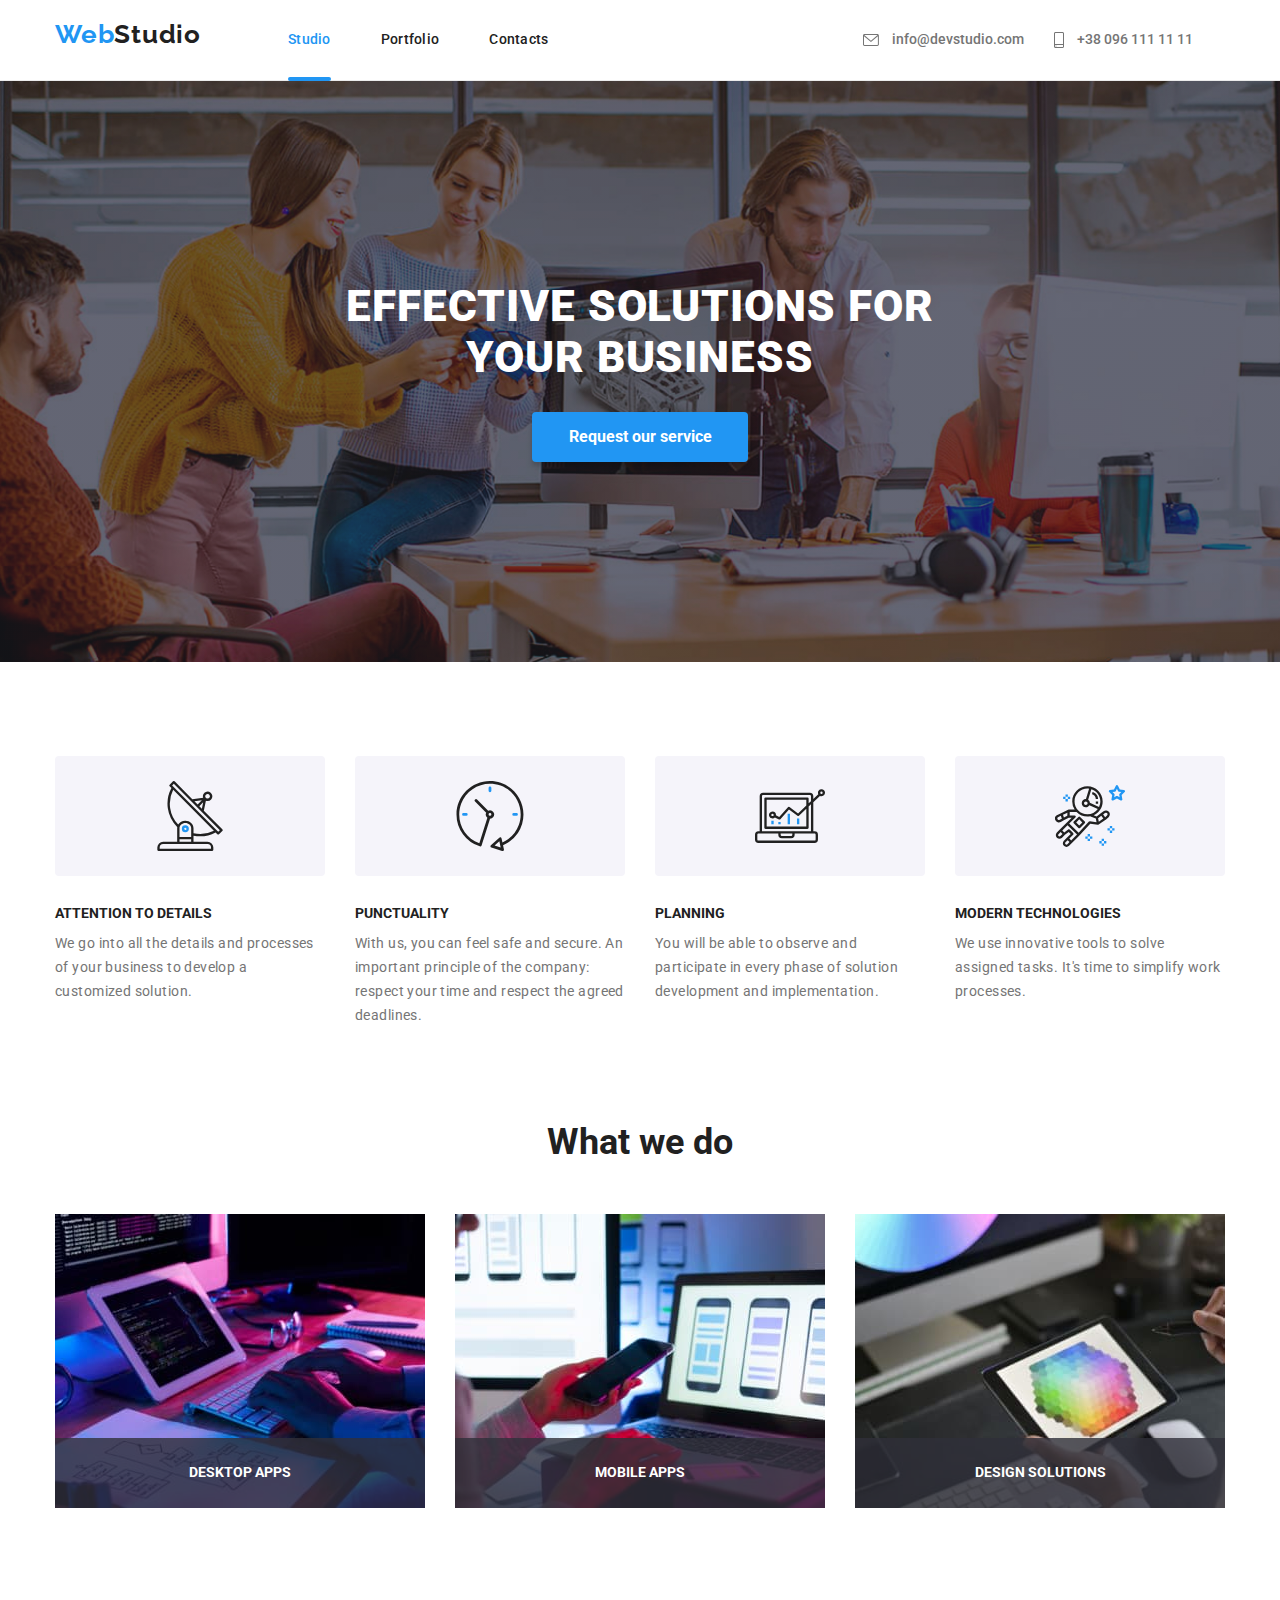
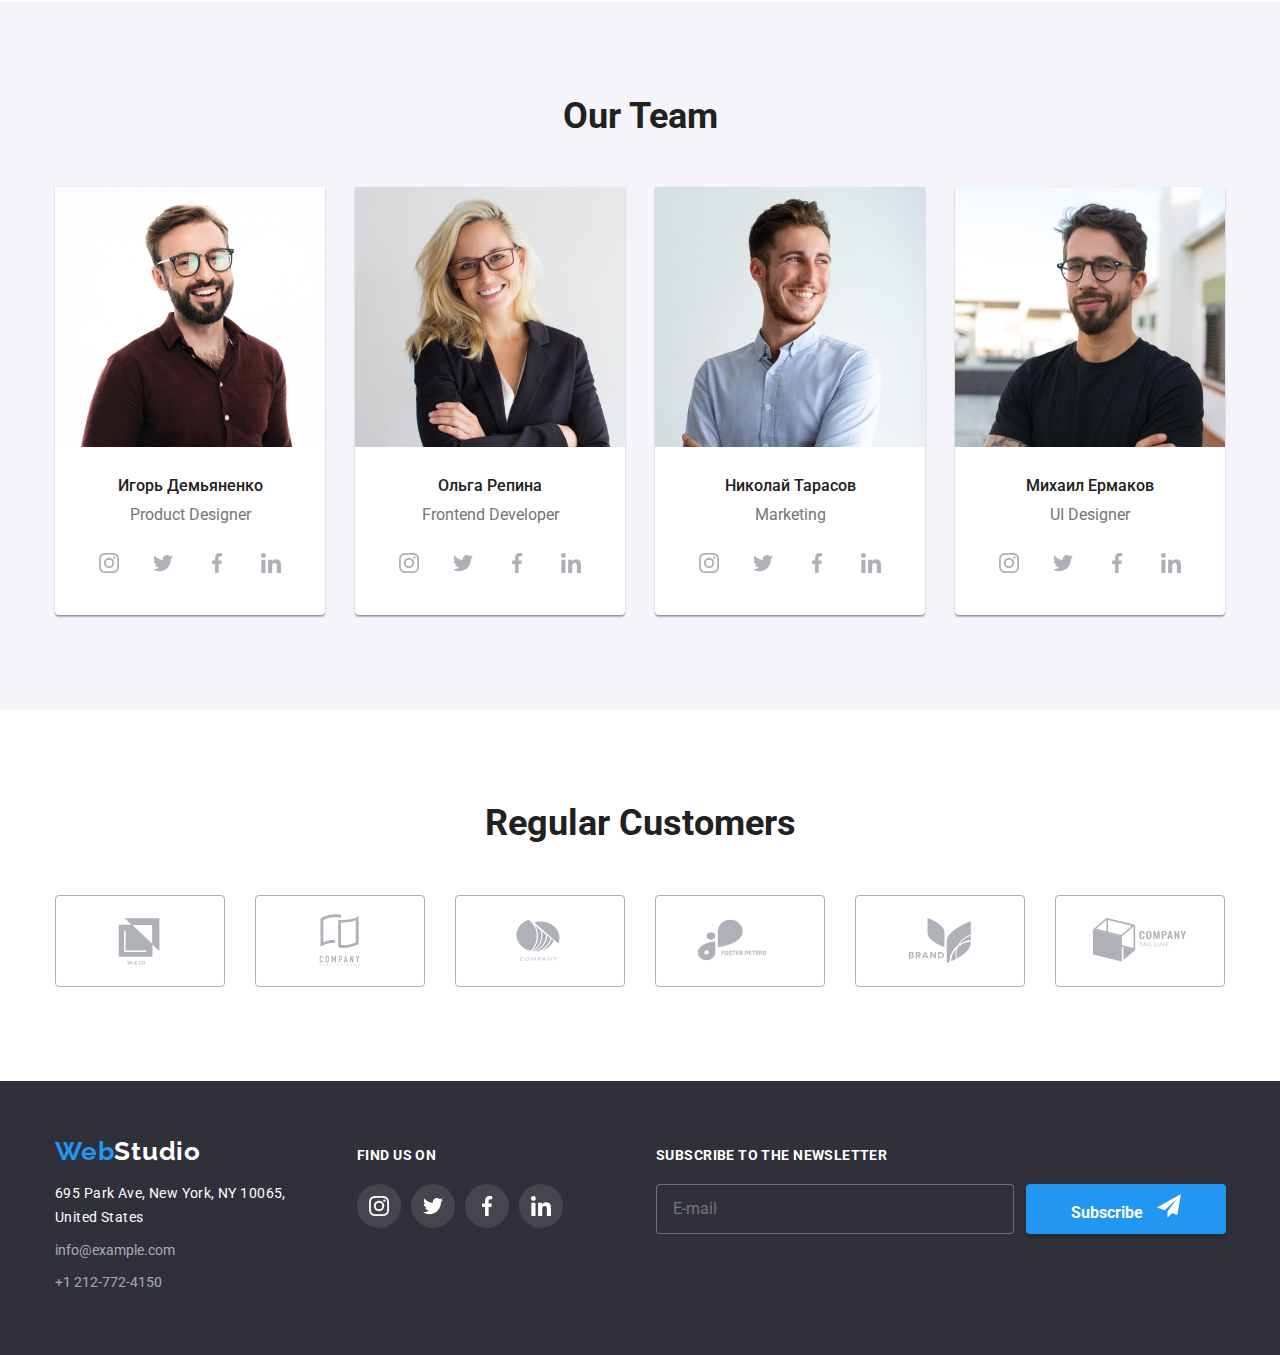
==== commit bcabfa32: "+" ====
--- a/index.html
+++ b/index.html
@@ -545,17 +545,14 @@
               <ul class="contacts-list">
                 <li class="contacts-list__item">
                   <a href="mailto:info@example.com" class="contacts-list__link"
-                    >info@example.com</a
-                  >
+                    >info@example.com</a>
                 </li>
                 <li class="contacts-list__item">
                   <a href="tel:+12127724150" class="contacts-list__link"
-                    >+1 212-772-4150</a
-                  >
+                    >+1 212-772-4150</a>
                 </li>
               </ul>
             </address>
-
         </div>
 
         <div class="join">
--- a/css/main.min.css
+++ b/css/main.min.css
@@ -1 +1 @@
-h1,h2,h3,p,ul{margin:0;padding:0}img{display:block;max-width:100%;height:auto}.page{background-color:#fff;color:#757575;font-family:Roboto,sans-serif}.container{max-width:480px;padding-left:15px;padding-right:15px;margin-left:auto;margin-right:auto}@media screen and (min-width: 768px){.container{max-width:768px}}@media screen and (min-width: 1200px){.container{max-width:1200px}}.visually-hidden{position:absolute;width:1px;height:1px;margin:-1px;border:0;padding:0;white-space:nowrap;-webkit-clip-path:inset(100%);clip-path:inset(100%);clip:rect(0 0 0 0);overflow:hidden}.button{display:inline-block;align-items:center;height:50px;background-color:#2196f3;color:#fff;box-shadow:0px 4px 4px rgba(0,0,0,.15);transition:background-color 250ms cubic-bezier(0.4, 0, 0.2, 1);font-weight:700;line-height:1.8;font-family:inherit;font-style:normal;border-radius:4px;border:none;cursor:pointer}.button:hover{background-color:#188ce8}@media screen and (max-width: 1199px){.section{padding-top:60px;padding-bottom:60px}}@media screen and (min-width: 1200px){.section{padding-top:94px;padding-bottom:94px}}.features,.examples-list,.members-list,.contacts-list,.icons-list,.customers-list{list-style:none}.section__title{margin-bottom:30px;color:#212121;font-weight:700;line-height:1.16;text-align:center}@media screen and (max-width: 1199px){.section__title{margin-bottom:50px;font-size:28px}}@media screen and (min-width: 1200px){.section__title{margin-bottom:50px;font-size:36px}}.button-form,.close-modal,.customers-list__icon,.icons-list__link,.icons-list,.examples-wrapper,.features__icon{display:flex;justify-content:center;align-items:center}.page__header{border-bottom:1px solid #ececec}.menu-site{display:flex;align-items:center}.logo{display:block;color:#2196f3;font-family:"Raleway";font-weight:700;font-size:24px;line-height:.8;letter-spacing:.03em;text-decoration:none}@media screen and (min-width: 768px){.logo{font-size:26px}}.logo--header{padding-top:16px;padding-bottom:16px}@media screen and (min-width: 768px){.logo--header{padding-top:26px;padding-bottom:26px}}@media screen and (min-width: 1200px){.logo--header{padding-top:24px;padding-bottom:25px}}.logo--black{color:#212121}.nav{display:flex;position:relative}.nav-site{display:flex;font-weight:500;font-size:14px;line-height:1.14;list-style:none}.nav-contacts{margin-left:96px;font-weight:500;font-size:12px;line-height:1.16;list-style:none}@media screen and (min-width: 1200px){.nav-contacts{display:flex;margin-left:314px;font-size:14px;line-height:1.14}}.nav-site__item:not(:first-child){margin-left:50px}.nav-site__item:first-child{margin-left:87px}.header-icon{transition:250ms cubic-bezier(0.4, 0, 0.2, 1)}.header-icon:hover,.header-icon:focus{fill:#2196f3}.nav-site__link{display:block;padding-top:32px;padding-bottom:32px;color:#212121;letter-spacing:.02em;font-size:14px;text-decoration:none;transition:250ms cubic-bezier(0.4, 0, 0.2, 1)}.nav-site__link:hover,.nav-site__link:focus{color:#2196f3}.nav-site__link--active{color:#2196f3;position:relative}.nav-contacts__link{display:inline;vertical-align:middle;color:#757575;fill:currentColor;transition:250ms cubic-bezier(0.4, 0, 0.2, 1);text-decoration:none}.nav-contacts__link:hover,.nav-contacts__link:focus{color:#2196f3}@media screen and (min-width: 1200px){.nav-contacts__link{padding-top:32px;padding-bottom:32px}}@media screen and (max-width: 1199.5px){.nav-contacts__item:first-child{margin-bottom:10px}}@media screen and (min-width: 1200px){.nav-contacts__item:not(:first-child){margin-left:30px}}.nav-site__link--active::after{content:"";display:inline-block;left:0;bottom:-1px;width:100%;height:4px;position:absolute;background-color:#2196f3;border-radius:2px}.nav-contacts__icon{margin-right:10px;vertical-align:middle;transition:fill 250ms cubic-bezier(0.4, 0, 0.2, 1)}.hero{text-align:center;padding-top:118px;padding-bottom:118px;margin-left:auto;margin-right:auto;max-width:480px;background-color:#2f303a;color:#fff;background-image:linear-gradient(rgba(47, 48, 58, 0.4), rgba(47, 48, 58, 0.4)),url(../../images/hero-480.jpg);background-repeat:no-repeat;background-size:cover;background-position:center;letter-spacing:.06em}@media screen and (min-width: 1200px){.hero{padding-top:200px;padding-bottom:200px}}@media screen and (min-device-pixel-ratio: 2),(-webkit-min-device-pixel-ratio: 2),(min-resolution: 192dpi),(min-resolution: 2dppx){.hero{background-image:linear-gradient(rgba(47, 48, 58, 0.4), rgba(47, 48, 58, 0.4)),url(../../images/hero-480@2x.jpg)}}@media screen and (min-width: 768px){.hero{max-width:768px;background-image:linear-gradient(rgba(47, 48, 58, 0.4), rgba(47, 48, 58, 0.4)),url(../../images/hero-768.jpg)}}@media screen and (min-width: 768px)and (min-device-pixel-ratio: 2),screen and (min-width: 768px)and (-webkit-min-device-pixel-ratio: 2),screen and (min-width: 768px)and (min-resolution: 192dpi),screen and (min-width: 768px)and (min-resolution: 2dppx){.hero{background-image:linear-gradient(rgba(47, 48, 58, 0.4), rgba(47, 48, 58, 0.4)),url(../../images/hero-768@2x.jpg)}}@media screen and (min-width: 1200px){.hero{max-width:1600px;background-image:linear-gradient(rgba(47, 48, 58, 0.4), rgba(47, 48, 58, 0.4)),url(../../images/hero-1200.jpg)}}@media screen and (min-width: 1200px)and (min-device-pixel-ratio: 2),screen and (min-width: 1200px)and (-webkit-min-device-pixel-ratio: 2),screen and (min-width: 1200px)and (min-resolution: 192dpi),screen and (min-width: 1200px)and (min-resolution: 2dppx){.hero{background-image:linear-gradient(rgba(47, 48, 58, 0.4), rgba(47, 48, 58, 0.4)),url(../../images/hero-1200@2x.jpg)}}.hero-container{width:360px;max-width:1600px}@media screen and (min-width: 1200px){.hero-container{width:696px}}.hero-container__title{margin-bottom:30px;font-weight:900;font-size:26px;line-height:0,6;text-transform:uppercase}@media screen and (min-width: 1200px){.hero-container__title{font-size:44px;line-height:1,36}}.hero-container__button{padding:10px 32px;min-width:216px}@media screen and (min-width: 768px){.features{display:flex;flex-wrap:wrap;gap:30px}}@media screen and (min-width: 1200px){.features{gap:0}}@media screen and (min-width: 480px){.features__item{width:450px}}@media screen and (min-width: 768px){.features__item{width:calc((100% - 30px)/2)}}@media screen and (min-width: 1200px){.features__item{width:calc((100% - 90px)/4)}}@media screen and (max-width: 767px){.features__item:not(:last-child){margin-bottom:30px}}@media screen and (min-width: 1200px){.features__item:not(:first-child){margin-left:30px}}.features__title{margin-bottom:10px;font-weight:700;line-height:1.14;text-transform:uppercase;color:#212121;font-size:14px}@media screen and (max-width: 767px){.features__title{text-align:center}}.features__text{line-height:1.71;font-size:14px;letter-spacing:.03em}.features__icon{height:120px;background-color:#f5f4fa;margin-bottom:30px;border-radius:4px}@media screen and (max-width: 767px){.features__icon{max-width:450px}}@media screen and (min-width: 767px){.features__icon{width:354px}}@media screen and (min-width: 1200px){.features__icon{width:270px}}.work-examples{padding-top:0}@media screen and (max-width: 1199.5px){.work-examples{display:none}}.examples-list{display:flex;justify-content:space-between}.examples-list__item{position:relative}.examples-wrapper__title{font-weight:700;line-height:1.14;text-transform:uppercase;font-size:14px;color:#fff}.examples-wrapper{position:absolute;left:0;bottom:0;width:100%;height:70px;background-color:rgba(47,48,58,.8)}.team-members{text-align:center;background-color:#f5f4fa}@media screen and (min-width: 768px){.members-list{display:flex;flex-wrap:wrap;gap:30px}}@media screen and (min-width: 1200px){.members-list{justify-content:space-between}}.members-list__item{background-color:#fff;box-shadow:0px 1px 3px rgba(0,0,0,.12),0px 1px 1px rgba(0,0,0,.14),0px 2px 1px rgba(0,0,0,.2);border-radius:0px 0px 4px 4px}@media screen and (max-width: 767px){.members-list__item:not(:last-child){margin-bottom:30px}}.team-member__name,.team-member__position{line-height:1.18;text-align:center;font-size:16px}.team-member__name{margin-bottom:10px;font-weight:500;color:#212121}.team-member__position{margin-bottom:16px}.team-member{padding:30px}.icons-list{margin-left:auto;margin-right:auto}.icons-list__link{width:44px;height:44px;border-radius:50px;background-color:#fff;color:#afb1b8;fill:currentColor;transition:color 250ms cubic-bezier(0.4, 0, 0.2, 1),background-color 250ms cubic-bezier(0.4, 0, 0.2, 1)}.icons-list__link:hover,.icons-list__link:focus{color:#fff;background-color:#2196f3}.icons-list>li:not(:first-child){margin-left:10px}@media screen and (max-width: 767px){.regular-customers{display:none}}.customers-list{display:flex;flex-wrap:wrap;gap:30px;align-items:center;margin-left:auto;margin-right:auto}@media screen and (max-width: 480px){.customers-list{width:450px;gap:30px}}.customers-list__item{width:calc((100% - 60px)/3)}@media screen and (min-width: 1200px){.customers-list__item{width:calc((100% - 150px)/6)}}.customers-list__icon{height:92px;background-color:#fff;color:#afb1b8;border:1px solid #afb1b8;border-radius:4px;border-color:#afb1b8;transition:color 250ms cubic-bezier(0.4, 0, 0.2, 1),border-color 250ms cubic-bezier(0.4, 0, 0.2, 1);fill:currentColor}.customers-list__icon:hover,.customers-list__icon:focus{color:#2196f3;border-color:#2196f3}.logo--white{color:#fff}.page-footer{margin-left:auto;margin-right:auto;padding-top:60px;padding-bottom:60px;font-size:14px;line-height:1.71;background-color:#2f303a}@media screen and (max-width: 767px){.page-footer{text-align:center}}.footer-contacts{display:block;color:#fff;font-style:normal}@media screen and (max-width: 767px){.footer-contacts{margin-bottom:60px}}.contacts-list__link{color:rgba(255,255,255,.6);transition:250ms cubic-bezier(0.4, 0, 0.2, 1);text-decoration:none}.contacts-list__link:hover,.contacts-list__link:focus{color:#2196f3}.contacts-list__item:first-child{margin-bottom:9px}.footer-contacts__address{margin:auto;width:232px;margin-bottom:9px;letter-spacing:.03em}.logo--footer{display:block;margin-bottom:20px}.join__title{display:inline-block;margin-bottom:20px;text-transform:uppercase;color:#fff;font-size:14px;font-weight:700;line-height:1.14;letter-spacing:.03em;text-transform:uppercase}@media screen and (max-width: 767px){.join{margin-bottom:60px}}.join-bg{background-color:rgba(255,255,255,.1);color:#fff;fill:currentColor}.form__field{display:flex;flex-direction:column}.join__title,.subscribe__text{text-transform:uppercase;color:#fff;font-size:14px;font-weight:700;line-height:1.14;letter-spacing:.03em;text-transform:uppercase}.subscribe__text{display:inline-block;margin-bottom:20px}.subscribe{display:block}.subscribe__form input{width:450px;height:50px;padding:15px 16px;font-size:16px;line-height:1.25;color:rgba(255,255,255,.6);background-color:#2f303a;border:1px solid rgba(255,255,255,.3);border-radius:4px}@media screen and (max-width: 767px){.subscribe__form input{margin-bottom:20px}}@media screen and (min-width: 1200px){.subscribe__form input{width:358px}}.subscribe__button{width:200px;padding:10px 28px;margin:0;font-size:16px}.svg-subscribe{margin-left:10px}.backdrop{position:fixed;top:0;left:0;width:100%;height:100%;background-color:rgba(0,0,0,.2);opacity:1;transition:opacity 250ms cubic-bezier(0.4, 0, 0.2, 1),visibility 250ms cubic-bezier(0.4, 0, 0.2, 1)}@media screen and (max-width: 768px){.backdrop{padding:94px 15px}}.backdrop.is-hidden{opacity:0;pointer-events:none;visibility:hidden}.backdrop.is-hidden .backdrop.is-hidden{transform:translate(-50%, -50%) scale(0.9)}.modal{padding:40px;position:relative;background-color:#fff;box-shadow:0px 1px 3px rgba(0,0,0,.12),0px 1px 1px rgba(0,0,0,.14),0px 2px 1px rgba(0,0,0,.2);border-radius:4px}@media screen and (min-width: 768px){.modal{position:absolute;width:450px;top:50%;left:50%;transition:transform 250ms cubic-bezier(0.4, 0, 0.2, 1);transform:translate(-50%, -50%) scale(1)}}@media screen and (min-width: 1200px){.modal{width:528px}}.modal-btn{display:flex}.close-modal{position:absolute;top:8px;right:8px;width:30px;height:30px;background-color:#fff;border:1px solid rgba(0,0,0,.1);color:#212121;transition:color 250ms cubic-bezier(0.4, 0, 0.2, 1);fill:currentColor;border-radius:50px;cursor:pointer}.close-modal:hover,.close-modal:focus{color:#2196f3}.form{display:flex;flex-direction:column}.form__name{display:flex;text-align:center;margin-bottom:12px;font-weight:700;font-size:20px;line-height:1.15;letter-spacing:.03em;color:#212121}.form__field{position:relative;font-size:12px;line-height:1.16;letter-spacing:.01em}.form__field:not(:last-child){margin-bottom:10px}.form__field:nth-child(5){margin-bottom:30px}.form__field input{margin-top:4px}.form__input{height:40px;padding-left:42px;border:1px solid rgba(33,33,33,.2);border-radius:4px;color:#212121;transition:border 250ms cubic-bezier(0.4, 0, 0.2, 1)}.form__input:focus{outline:none;border:1px solid #2196f3}.form__input:focus+.svg-form{fill:#2196f3}.svg-form{position:absolute;bottom:11px;left:12px;transition:fill 250ms cubic-bezier(0.4, 0, 0.2, 1)}.form__comment{resize:none;height:120px;margin-top:4px;padding:12px 16px;border:1px solid rgba(33,33,33,.2);border-radius:4px;color:#212121}.form__comment:focus{outline:none;border:1px solid #2196f3}.form__comment::-moz-placeholder{color:rgba(117,117,117,.5)}.form__comment:-ms-input-placeholder{color:rgba(117,117,117,.5)}.form__comment::placeholder{color:rgba(117,117,117,.5)}.form__checkbox{display:inline-block;margin-bottom:30px;padding-left:12px;font-size:12px;line-height:1.16;letter-spacing:.01em}.icon-check{display:inline-block;vertical-align:middle;width:16px;height:15px;margin-right:8px;border:2px solid #212121;border-radius:4px}.form__agreement:focus+.icon-check{border:2px solid #2196f3}.form__agreement:checked+.icon-check{border:none;background-color:#2196f3;background-image:url(../images/icon-check.svg);background-size:contain;background-origin:border-box}.form__agreement{-webkit-appearance:none;-moz-appearance:none;appearance:none}.agreement__link{color:#2196f3}.button-form{margin-left:auto;margin-right:auto;width:200px}.menu-toggle{position:absolute;top:5px;right:15px;margin:0;padding:0;border:none;background-color:rgba(0,0,0,0);cursor:pointer;overflow:hidden}@media screen and (min-width: 768px){.menu-toggle{display:none}}@media screen and (max-width: 767px){.menu-site{display:none}}.icon-menu{color:#212121;transition:color 250ms cubic-bezier(0.4, 0, 0.2, 1);fill:currentColor;cursor:pointer}.icon-menu:hover,.icon-menu:focus{color:#2196f3}.menu-container{position:fixed;top:0;left:0;width:100vw;height:100vh;padding:40px 48px;background-color:#fff;transform:translateX(100%);transition:transform 250ms cubic-bezier(0.4, 0, 0.2, 1);z-index:999}.menu-container.is-open{transform:translateX(0)}.mobile-menu{margin-bottom:302px;list-style:none}.mobile-menu__link{color:#212121;font-size:40px;font-weight:500;font-size:40px;line-height:0,8;letter-spacing:.02em;text-decoration:none;overflow:hidden;transition:250ms cubic-bezier(0.4, 0, 0.2, 1)}.mobile-menu__link:hover,.mobile-menu__link:focus{color:#2196f3}.mobile-menu__item:not(:last-child){margin-bottom:32px}.menu-contacts{margin-bottom:64px;font-weight:500;font-size:24px;line-height:.85;letter-spacing:.02em;list-style:none}.menu-contacts__item:first-child{margin-bottom:32px}.menu-contacts__link{color:#757575;letter-spacing:.02em;text-decoration:none;transition:250ms cubic-bezier(0.4, 0, 0.2, 1)}.menu-contacts__link:hover,.menu-contacts__link:focus{font-size:34px;color:#2196f3}.menu-sm{display:flex;font-size:18px;line-height:0,8;list-style:none}.menu-sm__item:not(:last-child){padding:0px 10px;border-right:1px solid rgba(33,33,33,.2)}.menu-sm__item:last-child{padding-left:10px}.menu-sm__item:first-child{padding-left:0}.menu-sm__link{text-decoration:none;color:#2196f3}/*# sourceMappingURL=main.min.css.map */+h1,h2,h3,p,ul{margin:0;padding:0}img{display:block;max-width:100%;height:auto}.page{background-color:#fff;color:#757575;font-family:Roboto,sans-serif}.container{max-width:480px;padding-left:15px;padding-right:15px;margin-left:auto;margin-right:auto}@media screen and (min-width: 768px){.container{max-width:768px}}@media screen and (min-width: 1200px){.container{max-width:1200px}}.visually-hidden{position:absolute;width:1px;height:1px;margin:-1px;border:0;padding:0;white-space:nowrap;-webkit-clip-path:inset(100%);clip-path:inset(100%);clip:rect(0 0 0 0);overflow:hidden}.button{display:inline-block;align-items:center;height:50px;background-color:#2196f3;color:#fff;box-shadow:0px 4px 4px rgba(0,0,0,.15);transition:background-color 250ms cubic-bezier(0.4, 0, 0.2, 1);font-weight:700;line-height:1.8;font-family:inherit;font-style:normal;border-radius:4px;border:none;cursor:pointer}.button:hover{background-color:#188ce8}@media screen and (max-width: 1199px){.section{padding-top:60px;padding-bottom:60px}}@media screen and (min-width: 1200px){.section{padding-top:94px;padding-bottom:94px}}.features,.examples-list,.members-list,.contacts-list,.icons-list,.customers-list{list-style:none}.section__title{margin-bottom:30px;color:#212121;font-weight:700;line-height:1.16;text-align:center}@media screen and (max-width: 1199px){.section__title{margin-bottom:50px;font-size:28px}}@media screen and (min-width: 1200px){.section__title{margin-bottom:50px;font-size:36px}}.button-form,.close-modal,.customers-list__icon,.icons-list__link,.icons-list,.examples-wrapper,.features__icon{display:flex;justify-content:center;align-items:center}.page__header{border-bottom:1px solid #ececec}.menu-site{display:flex;align-items:center}.logo{display:block;color:#2196f3;font-family:"Raleway";font-weight:700;font-size:24px;line-height:.8;letter-spacing:.03em;text-decoration:none}@media screen and (min-width: 768px){.logo{font-size:26px}}.logo--header{padding-top:16px;padding-bottom:16px}@media screen and (min-width: 768px){.logo--header{padding-top:26px;padding-bottom:26px}}@media screen and (min-width: 1200px){.logo--header{padding-top:24px;padding-bottom:25px}}.logo--black{color:#212121}.nav{display:flex;position:relative}.nav-site{display:flex;font-weight:500;font-size:14px;line-height:1.14;list-style:none}.nav-contacts{margin-left:96px;font-weight:500;font-size:12px;line-height:1.16;list-style:none}@media screen and (min-width: 1200px){.nav-contacts{display:flex;margin-left:314px;font-size:14px;line-height:1.14}}.nav-site__item:not(:first-child){margin-left:50px}.nav-site__item:first-child{margin-left:87px}.header-icon{transition:250ms cubic-bezier(0.4, 0, 0.2, 1)}.header-icon:hover,.header-icon:focus{fill:#2196f3}.nav-site__link{display:block;padding-top:32px;padding-bottom:32px;color:#212121;letter-spacing:.02em;font-size:14px;text-decoration:none;transition:250ms cubic-bezier(0.4, 0, 0.2, 1)}.nav-site__link:hover,.nav-site__link:focus{color:#2196f3}.nav-site__link--active{color:#2196f3;position:relative}.nav-contacts__link{display:inline;vertical-align:middle;color:#757575;fill:currentColor;transition:250ms cubic-bezier(0.4, 0, 0.2, 1);text-decoration:none}.nav-contacts__link:hover,.nav-contacts__link:focus{color:#2196f3}@media screen and (min-width: 1200px){.nav-contacts__link{padding-top:32px;padding-bottom:32px}}@media screen and (max-width: 1199.5px){.nav-contacts__item:first-child{margin-bottom:10px}}@media screen and (min-width: 1200px){.nav-contacts__item:not(:first-child){margin-left:30px}}.nav-site__link--active::after{content:"";display:inline-block;left:0;bottom:-1px;width:100%;height:4px;position:absolute;background-color:#2196f3;border-radius:2px}.nav-contacts__icon{margin-right:10px;vertical-align:middle;transition:fill 250ms cubic-bezier(0.4, 0, 0.2, 1)}.hero{text-align:center;padding-top:118px;padding-bottom:118px;margin-left:auto;margin-right:auto;max-width:480px;background-color:#2f303a;color:#fff;background-image:linear-gradient(rgba(47, 48, 58, 0.4), rgba(47, 48, 58, 0.4)),url(../images/hero-480.jpg);background-repeat:no-repeat;background-size:cover;background-position:center;letter-spacing:.06em}@media screen and (min-device-pixel-ratio: 2),(-webkit-min-device-pixel-ratio: 2),(min-resolution: 192dpi),(min-resolution: 2dppx){.hero{background-image:linear-gradient(rgba(47, 48, 58, 0.4), rgba(47, 48, 58, 0.4)),url(../images/hero-480@2x.jpg)}}@media screen and (min-width: 768px){.hero{max-width:768px;background-image:linear-gradient(rgba(47, 48, 58, 0.4), rgba(47, 48, 58, 0.4)),url(../images/hero-768.jpg)}}@media screen and (min-width: 768px)and (min-device-pixel-ratio: 2),screen and (min-width: 768px)and (-webkit-min-device-pixel-ratio: 2),screen and (min-width: 768px)and (min-resolution: 192dpi),screen and (min-width: 768px)and (min-resolution: 2dppx){.hero{background-image:linear-gradient(rgba(47, 48, 58, 0.4), rgba(47, 48, 58, 0.4)),url(../images/hero-768@2x.jpg)}}@media screen and (min-width: 1200px){.hero{padding-top:200px;padding-bottom:200px;max-width:1600px;background-image:linear-gradient(rgba(47, 48, 58, 0.4), rgba(47, 48, 58, 0.4)),url(../images/hero-1200.jpg)}}@media screen and (min-width: 1200px)and (min-device-pixel-ratio: 2),screen and (min-width: 1200px)and (-webkit-min-device-pixel-ratio: 2),screen and (min-width: 1200px)and (min-resolution: 192dpi),screen and (min-width: 1200px)and (min-resolution: 2dppx){.hero{background-image:linear-gradient(rgba(47, 48, 58, 0.4), rgba(47, 48, 58, 0.4)),url(../images/hero-1200@2x.jpg)}}.hero-container{width:360px;max-width:1600px}@media screen and (min-width: 1200px){.hero-container{width:696px}}.hero-container__title{margin-bottom:30px;font-weight:900;font-size:26px;line-height:0,6;text-transform:uppercase}@media screen and (min-width: 1200px){.hero-container__title{font-size:44px;line-height:1,36}}.hero-container__button{padding:10px 32px;min-width:216px}@media screen and (min-width: 768px){.features{display:flex;flex-wrap:wrap;gap:30px}}@media screen and (min-width: 1200px){.features{gap:0}}@media screen and (min-width: 480px){.features__item{width:450px}}@media screen and (min-width: 768px){.features__item{width:calc((100% - 30px)/2)}}@media screen and (min-width: 1200px){.features__item{width:calc((100% - 90px)/4)}}@media screen and (max-width: 767px){.features__item:not(:last-child){margin-bottom:30px}}@media screen and (min-width: 1200px){.features__item:not(:first-child){margin-left:30px}}.features__title{margin-bottom:10px;font-weight:700;line-height:1.14;text-transform:uppercase;color:#212121;font-size:14px}@media screen and (max-width: 767px){.features__title{text-align:center}}.features__text{line-height:1.71;font-size:14px;letter-spacing:.03em}.features__icon{height:120px;background-color:#f5f4fa;margin-bottom:30px;border-radius:4px}@media screen and (max-width: 767px){.features__icon{max-width:450px}}@media screen and (min-width: 767px){.features__icon{width:354px}}@media screen and (min-width: 1200px){.features__icon{width:270px}}.work-examples{padding-top:0}@media screen and (max-width: 1199.5px){.work-examples{display:none}}.examples-list{display:flex;justify-content:space-between}.examples-list__item{position:relative}.examples-wrapper__title{font-weight:700;line-height:1.14;text-transform:uppercase;font-size:14px;color:#fff}.examples-wrapper{position:absolute;left:0;bottom:0;width:100%;height:70px;background-color:rgba(47,48,58,.8)}.team-members{text-align:center;background-color:#f5f4fa}@media screen and (min-width: 768px){.members-list{display:flex;flex-wrap:wrap;gap:30px}}@media screen and (min-width: 1200px){.members-list{justify-content:space-between}}.members-list__item{background-color:#fff;box-shadow:0px 1px 3px rgba(0,0,0,.12),0px 1px 1px rgba(0,0,0,.14),0px 2px 1px rgba(0,0,0,.2);border-radius:0px 0px 4px 4px}@media screen and (max-width: 767px){.members-list__item:not(:last-child){margin-bottom:30px}}.team-member__name,.team-member__position{line-height:1.18;text-align:center;font-size:16px}.team-member__name{margin-bottom:10px;font-weight:500;color:#212121}.team-member__position{margin-bottom:16px}.team-member{padding:30px}.icons-list{margin-left:auto;margin-right:auto}.icons-list__link{width:44px;height:44px;border-radius:50px;background-color:#fff;color:#afb1b8;fill:currentColor;transition:color 250ms cubic-bezier(0.4, 0, 0.2, 1),background-color 250ms cubic-bezier(0.4, 0, 0.2, 1)}.icons-list__link:hover,.icons-list__link:focus{color:#fff;background-color:#2196f3}.icons-list>li:not(:first-child){margin-left:10px}@media screen and (max-width: 767px){.regular-customers{display:none}}.customers-list{display:flex;flex-wrap:wrap;gap:30px;align-items:center;margin-left:auto;margin-right:auto}@media screen and (max-width: 480px){.customers-list{width:450px;gap:30px}}.customers-list__item{width:calc((100% - 60px)/3)}@media screen and (min-width: 1200px){.customers-list__item{width:calc((100% - 150px)/6)}}.customers-list__icon{height:92px;background-color:#fff;color:#afb1b8;border:1px solid #afb1b8;border-radius:4px;border-color:#afb1b8;transition:color 250ms cubic-bezier(0.4, 0, 0.2, 1),border-color 250ms cubic-bezier(0.4, 0, 0.2, 1);fill:currentColor}.customers-list__icon:hover,.customers-list__icon:focus{color:#2196f3;border-color:#2196f3}.logo--white{color:#fff}.page-footer{margin-left:auto;margin-right:auto;padding-top:60px;padding-bottom:60px;font-size:14px;line-height:1.71;background-color:#2f303a}@media screen and (max-width: 1199px){.page-footer{text-align:center}}.footer-contacts{display:block;color:#fff;font-style:normal}@media screen and (max-width: 767px){.footer-contacts{margin-bottom:60px}}@media screen and (max-width: 1199px){.block-contacts{margin-bottom:60px}}@media screen and (min-width: 768px)and (max-width: 1199px){.block-contacts{margin-right:165px}}.contacts-list__link{color:rgba(255,255,255,.6);transition:250ms cubic-bezier(0.4, 0, 0.2, 1);text-decoration:none}.contacts-list__link:hover,.contacts-list__link:focus{color:#2196f3}.contacts-list__item:first-child{margin-bottom:9px}.footer-contacts__address{margin:auto;width:232px;margin-bottom:9px;letter-spacing:.03em}.logo--footer{display:block;margin-bottom:20px}@media screen and (min-width: 768px){.footer-design{display:flex;align-items:baseline}}@media screen and (max-width: 1199px){.footer-design{flex-wrap:wrap;justify-content:center}}.join__title{display:inline-block;margin-bottom:20px;text-transform:uppercase;color:#fff;font-size:14px;font-weight:700;line-height:1.14;letter-spacing:.03em;text-transform:uppercase}@media screen and (max-width: 767px){.join{margin-bottom:60px}}@media screen and (min-width: 1200px){.join{margin-left:70px}}.join-bg{background-color:rgba(255,255,255,.1);color:#fff;fill:currentColor}.form__field{display:flex;flex-direction:column}.join__title,.subscribe__text{text-transform:uppercase;color:#fff;font-size:14px;font-weight:700;line-height:1.14;letter-spacing:.03em;text-transform:uppercase}.subscribe__text{display:inline-block;margin-bottom:20px}.subscribe{display:block}@media screen and (min-width: 1200px){.subscribe{margin-left:93px;width:570px}}@media screen and (min-width: 1200px){.subscribe__form{display:flex}}.subscribe__form input{width:100%;height:50px;padding:15px 16px;font-size:16px;line-height:1.25;color:rgba(255,255,255,.6);background-color:#2f303a;border:1px solid rgba(255,255,255,.3);border-radius:4px}@media screen and (max-width: 1199px){.subscribe__form input{margin-bottom:20px}}@media screen and (min-width: 1200px){.subscribe__form input{width:358px}}.subscribe__button{width:200px;padding:10px 28px;margin:0;font-size:16px}@media screen and (min-width: 1200px){.subscribe__button{margin-left:12px}}.svg-subscribe{margin-left:10px}.backdrop{position:fixed;top:0;left:0;width:100%;height:100%;background-color:rgba(0,0,0,.2);opacity:1;transition:opacity 250ms cubic-bezier(0.4, 0, 0.2, 1),visibility 250ms cubic-bezier(0.4, 0, 0.2, 1)}@media screen and (max-width: 768px){.backdrop{padding:94px 15px}}.backdrop.is-hidden{opacity:0;pointer-events:none;visibility:hidden}.backdrop.is-hidden .backdrop.is-hidden{transform:translate(-50%, -50%) scale(0.9)}.modal{padding:40px;position:relative;background-color:#fff;box-shadow:0px 1px 3px rgba(0,0,0,.12),0px 1px 1px rgba(0,0,0,.14),0px 2px 1px rgba(0,0,0,.2);border-radius:4px}@media screen and (min-width: 768px){.modal{position:absolute;width:450px;top:50%;left:50%;transition:transform 250ms cubic-bezier(0.4, 0, 0.2, 1);transform:translate(-50%, -50%) scale(1)}}@media screen and (min-width: 1200px){.modal{width:528px}}.modal-btn{display:flex}.close-modal{position:absolute;top:8px;right:8px;width:30px;height:30px;background-color:#fff;border:1px solid rgba(0,0,0,.1);color:#212121;transition:color 250ms cubic-bezier(0.4, 0, 0.2, 1);fill:currentColor;border-radius:50px;cursor:pointer}.close-modal:hover,.close-modal:focus{color:#2196f3}.form{display:flex;flex-direction:column}.form__name{display:flex;text-align:center;margin-bottom:12px;font-weight:700;font-size:20px;line-height:1.15;letter-spacing:.03em;color:#212121}.form__field{position:relative;font-size:12px;line-height:1.16;letter-spacing:.01em}.form__field:not(:last-child){margin-bottom:10px}.form__field:nth-child(5){margin-bottom:30px}.form__field input{margin-top:4px}.form__input{height:40px;padding-left:42px;border:1px solid rgba(33,33,33,.2);border-radius:4px;color:#212121;transition:border 250ms cubic-bezier(0.4, 0, 0.2, 1)}.form__input:focus{outline:none;border:1px solid #2196f3}.form__input:focus+.svg-form{fill:#2196f3}.svg-form{position:absolute;bottom:11px;left:12px;transition:fill 250ms cubic-bezier(0.4, 0, 0.2, 1)}.form__comment{resize:none;height:120px;margin-top:4px;padding:12px 16px;border:1px solid rgba(33,33,33,.2);border-radius:4px;color:#212121}.form__comment:focus{outline:none;border:1px solid #2196f3}.form__comment::-moz-placeholder{color:rgba(117,117,117,.5)}.form__comment:-ms-input-placeholder{color:rgba(117,117,117,.5)}.form__comment::placeholder{color:rgba(117,117,117,.5)}.form__checkbox{display:inline-block;margin-bottom:30px;padding-left:12px;font-size:12px;line-height:1.16;letter-spacing:.01em}.icon-check{display:inline-block;vertical-align:middle;width:16px;height:15px;margin-right:8px;border:2px solid #212121;border-radius:4px}.form__agreement:focus+.icon-check{border:2px solid #2196f3}.form__agreement:checked+.icon-check{border:none;background-color:#2196f3;background-image:url(../images/icon-check.svg);background-size:contain;background-origin:border-box}.form__agreement{-webkit-appearance:none;-moz-appearance:none;appearance:none}.agreement__link{color:#2196f3}.button-form{margin-left:auto;margin-right:auto;width:200px}.menu-toggle{position:absolute;top:5px;right:15px;margin:0;padding:0;border:none;background-color:rgba(0,0,0,0);cursor:pointer;overflow:hidden}@media screen and (min-width: 768px){.menu-toggle{display:none}}@media screen and (max-width: 767px){.menu-site{display:none}}.icon-menu{color:#212121;transition:color 250ms cubic-bezier(0.4, 0, 0.2, 1);fill:currentColor;cursor:pointer}.icon-menu:hover,.icon-menu:focus{color:#2196f3}.menu-container{position:fixed;top:0;left:0;width:100vw;height:100vh;padding:40px 48px;background-color:#fff;transform:translateX(100%);transition:transform 250ms cubic-bezier(0.4, 0, 0.2, 1);z-index:999;overflow:scroll}.menu-container.is-open{transform:translateX(0)}.mobile-menu{margin-bottom:302px;list-style:none}.mobile-menu__link{color:#212121;font-size:40px;font-weight:500;font-size:40px;line-height:0,8;letter-spacing:.02em;text-decoration:none;overflow:hidden;transition:250ms cubic-bezier(0.4, 0, 0.2, 1)}.mobile-menu__link:hover,.mobile-menu__link:focus{color:#2196f3}.mobile-menu__item:not(:last-child){margin-bottom:32px}.menu-contacts{margin-bottom:64px;font-weight:500;font-size:24px;line-height:.85;letter-spacing:.02em;list-style:none}.menu-contacts__item:first-child{margin-bottom:32px}.menu-contacts__link{color:#757575;letter-spacing:.02em;text-decoration:none;transition:250ms cubic-bezier(0.4, 0, 0.2, 1)}.menu-contacts__link:hover,.menu-contacts__link:focus{font-size:34px;color:#2196f3}.menu-sm{display:flex;font-size:18px;line-height:0,8;list-style:none}.menu-sm__item:not(:last-child){padding:0px 10px;border-right:1px solid rgba(33,33,33,.2)}.menu-sm__item:last-child{padding-left:10px}.menu-sm__item:first-child{padding-left:0}.menu-sm__link{text-decoration:none;color:#2196f3}.filter-list__button{display:inline-block;padding:6px 22px;min-width:73px;align-items:center;background-color:#f5f4fa;font-weight:500;line-height:1.62;cursor:pointer;font-family:inherit;border:none;border-radius:4px;transition:color 250ms cubic-bezier(0.4, 0, 0.2, 1),background-color 250ms cubic-bezier(0.4, 0, 0.2, 1),box-shadow 250ms cubic-bezier(0.4, 0, 0.2, 1)}.filter-list__button:hover,.filter-list__button:focus{background-color:#2196f3;color:#f5f4fa;box-shadow:0px 3px 1px rgba(0,0,0,.1),0px 1px 2px rgba(0,0,0,.08),0px 2px 2px rgba(0,0,0,.12)}.filter--active{background-color:#2196f3;color:#f5f4fa;box-shadow:0px 3px 1px rgba(0,0,0,.1),0px 1px 2px rgba(0,0,0,.08),0px 2px 2px rgba(0,0,0,.12)}.filter-list{display:flex;flex-wrap:wrap;margin-bottom:50px;list-style:none}.filter-list__item:not(:first-child){margin-left:8px}.projects-list{display:flex;flex-wrap:wrap;box-sizing:border-box;list-style:none;gap:30px}.projects-card__link{display:block;transition:box-shadow 250ms cubic-bezier(0.4, 0, 0.2, 1);text-decoration:none}.projects-card__link:hover,.projects-card__link:focus{box-shadow:0px 1px 1px rgba(0,0,0,.12),0px 4px 4px rgba(0,0,0,.06),1px 4px 6px rgba(0,0,0,.16)}.projects-card__name{font-weight:700;font-size:18px;line-height:2;letter-spacing:.06em;color:#212121}.projects-card{width:370px;cursor:pointer;transition:box-shadow 250ms cubic-bezier(0.4, 0, 0.2, 1)}.projects-card__work-type{line-height:1.87;letter-spacing:.03em;color:#757575}.projects-card__content{width:370px;padding:20px 24px;border-right:1px solid #eee;border-left:1px solid #eee;border-bottom:1px solid #eee}.projects-card__thumb{position:relative;overflow:hidden}.project-overlay{position:absolute;left:0;top:0;width:100%;height:100%;background-color:rgba(33,150,243,.9);transform:translateY(101%);transition:transform 250ms cubic-bezier(0.4, 0, 0.2, 1)}.projects-card__link:hover .project-overlay,.projects-card__link:focus .project-overlay{transform:translateY(0)}.project-overlay__wrapper{display:flex;position:absolute;left:0;top:0;width:100%;height:100%;opacity:0;transition:opacity 250ms cubic-bezier(0.4, 0, 0.2, 1)}.projects-card__link:hover .project-overlay__wrapper,.projects-card__link:focus .project-overlay__wrapper{opacity:1}.project-overlay__text{padding:63px 24px;color:#fff;font-size:18px;line-height:1.5;letter-spacing:.03em}/*# sourceMappingURL=main.min.css.map */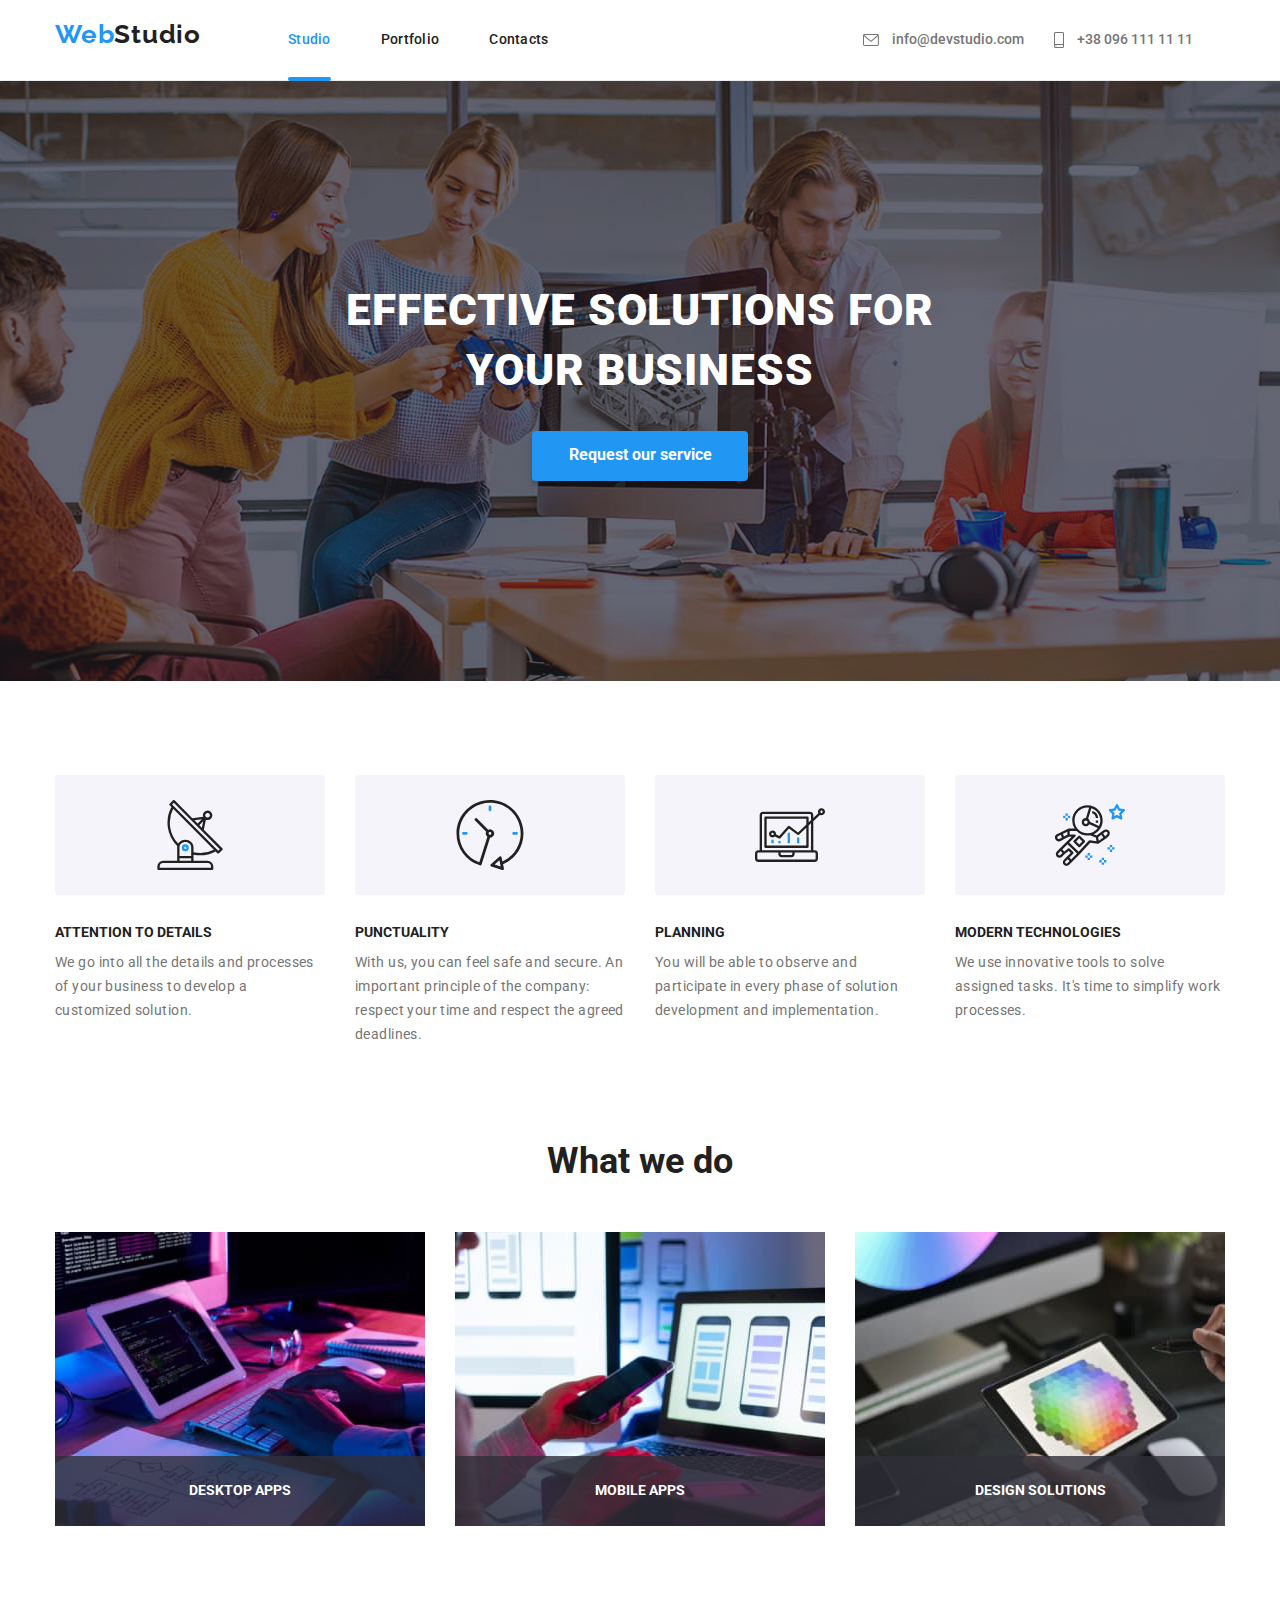
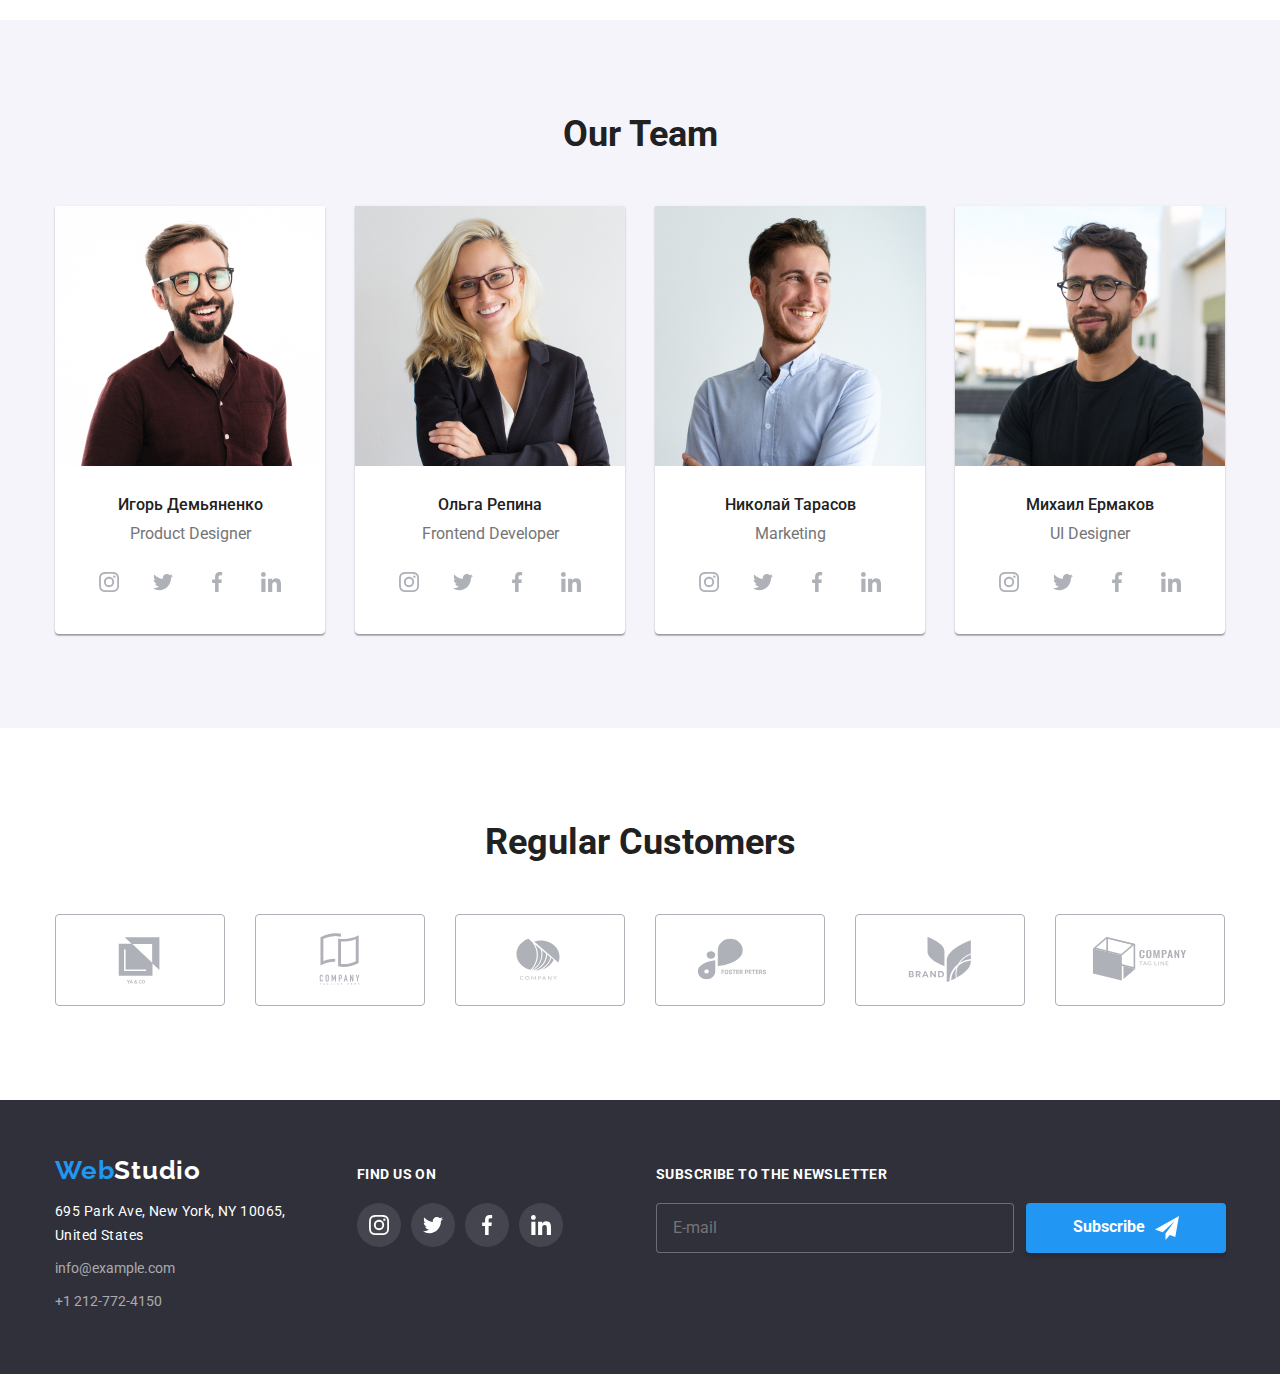
==== commit df666b93: "+" ====
--- a/index.html
+++ b/index.html
@@ -1,18 +1,19 @@
 <!DOCTYPE html>
 <html lang="en">
   <head>
-    <meta charset="UTF-8" >
-    <meta http-equiv="X-UA-Compatible" content="IE=edge" >
-    <meta name="viewport" content="width=device-width, initial-scale=1.0" >
+    <meta charset="UTF-8" />
+    <meta http-equiv="X-UA-Compatible" content="IE=edge" />
+    <meta name="viewport" content="width=device-width, initial-scale=1.0" />
     <title>Document</title>
     <link
       href="https://fonts.googleapis.com/css2?family=Raleway:wght@700&family=Roboto:wght@400;500;700;900&display=swap"
-      rel="stylesheet" >
+      rel="stylesheet"
+    />
     <link
       rel="stylesheet"
       href="https://cdnjs.cloudflare.com/ajax/libs/modern-normalize/1.1.0/modern-normalize.min.css"
-    >
-    <link rel="stylesheet" href="./css/main.min.css" >
+    />
+    <link rel="stylesheet" href="./css/main.min.css" />
   </head>
   <body class="page">
     <header class="page__header">
@@ -21,70 +22,88 @@
           >Web<span class="logo--black">Studio</span></a
         >
 
-        <button 
-        type="button"
-        class="menu-toggle js-open-menu"
-        aria-expanded="false"
-        aria-controls="mobile-menu">
-        <svg
-          width="40" height="40" aria-label="toggle mobile menu" >
-          <use class="icon-menu" href="./images/symbol-defs.svg#icon-menu"></use>
-        </svg>
-      </button>
+        <button
+          type="button"
+          class="menu-toggle js-open-menu"
+          aria-expanded="false"
+          aria-controls="mobile-menu"
+        >
+          <svg width="40" height="40" aria-label="toggle mobile menu">
+            <use
+              class="icon-menu"
+              href="./images/symbol-defs.svg#icon-menu"
+            ></use>
+          </svg>
+        </button>
 
         <div class="menu-site">
-        <nav>
-          <ul class="nav-site">
-            <li class="nav-site__item">
-              <a href="./index.html" class="nav-site__link nav-site__link--active">Studio</a>
-            </li>
-            <li class="nav-site__item">
-              <a href="./portfolio.html" class="nav-site__link">Portfolio</a>
-            </li>
-            <li class="nav-site__item"><a href="#" class="nav-site__link">Contacts</a></li>
+          <nav>
+            <ul class="nav-site">
+              <li class="nav-site__item">
+                <a
+                  href="./index.html"
+                  class="nav-site__link nav-site__link--active"
+                  >Studio</a
+                >
+              </li>
+              <li class="nav-site__item">
+                <a href="./portfolio.html" class="nav-site__link">Portfolio</a>
+              </li>
+              <li class="nav-site__item">
+                <a href="#" class="nav-site__link">Contacts</a>
+              </li>
+            </ul>
+          </nav>
+
+          <ul class="nav-contacts">
+            <li class="nav-contacts__item">
+              <a href="mailto:info@devstudio.com" class="nav-contacts__link">
+                <svg class="nav-contacts__icon" width="16px" height="12px">
+                  <use href="./images/symbol-defs.svg#icon-mail"></use>
+                </svg>
+                info@devstudio.com
+              </a>
+            </li>
+
+            <li class="nav-contacts__item">
+              <a href="tel:+380961111111" class="nav-contacts__link">
+                <svg class="nav-contacts__icon" width="10px" height="16px">
+                  <use href="./images/symbol-defs.svg#icon-phone"></use>
+                </svg>
+                +38 096 111 11 11</a
+              >
+            </li>
           </ul>
-        </nav>
-
-        <ul class="nav-contacts">
-          <li class="nav-contacts__item">
-            <a href="mailto:info@devstudio.com" class="nav-contacts__link">
-              <svg class="nav-contacts__icon" width="16px" height="12px">
-                <use href="./images/symbol-defs.svg#icon-mail"></use>
-              </svg>
-              info@devstudio.com
-            </a>
-          </li>
-
-          <li class="nav-contacts__item">
-            <a href="tel:+380961111111" class="nav-contacts__link">
-              <svg class="nav-contacts__icon" width="10px" height="16px">
-                <use href="./images/symbol-defs.svg#icon-phone"></use>
-              </svg>
-              +38 096 111 11 11</a
-            >
-          </li>
-        </ul>
-      </div>
+        </div>
       </div>
 
       <div class="menu-container js-menu-container" id="mobile-menu">
         <button type="button" class="menu-toggle js-close-menu">
-          <svg
-          width="40" height="40" aria-label="toggle mobile menu" >
-          <use class="icon-menu" href="./images/symbol-defs.svg#icon-close-menu"></use>
-        </svg>
+          <svg width="40" height="40" aria-label="toggle mobile menu">
+            <use
+              class="icon-menu"
+              href="./images/symbol-defs.svg#icon-close-menu"
+            ></use>
+          </svg>
         </button>
-  
-          <ul class="mobile-menu">
-            <li class="mobile-menu__item">
-              <a href="./index.html" class="mobile-menu__link">Studio</a>
-            </li>
-            <li class="mobile-menu__item">
-              <a href="./portfolio.html" class="mobile-menu__link">Portfolio</a>
-            </li>
-            <li class="mobile-menu__item"><a href="#" class="mobile-menu__link">Contacts</a></li>
-          </ul>
-
+
+        <ul class="mobile-menu">
+          <li class="mobile-menu__item">
+            <a
+              href="./index.html"
+              class="mobile-menu__link mobile-menu__link--active"
+              >Studio</a
+            >
+          </li>
+          <li class="mobile-menu__item">
+            <a href="./portfolio.html" class="mobile-menu__link">Portfolio</a>
+          </li>
+          <li class="mobile-menu__item">
+            <a href="#" class="mobile-menu__link">Contacts</a>
+          </li>
+        </ul>
+
+        <div class="contacts-container">
         <ul class="menu-contacts">
           <li class="menu-contacts__item">
             <a href="mailto:info@devstudio.com" class="menu-contacts__link">
@@ -100,29 +119,35 @@
         </ul>
 
         <ul class="menu-sm">
-          <li class="menu-sm__item"> 
-            <a class="menu-sm__link" href="#">Instagram</a> 
-          </li>
           <li class="menu-sm__item">
-            <a class="menu-sm__link" href="#">Twitter</a> 
+            <a class="menu-sm__link" href="#">Instagram</a>
           </li>
           <li class="menu-sm__item">
-             <a class="menu-sm__link" href="#">Facebook</a>
-          </li>
-          <li class="menu-sm__item"> 
+            <a class="menu-sm__link" href="#">Twitter</a>
+          </li>
+          <li class="menu-sm__item">
+            <a class="menu-sm__link" href="#">Facebook</a>
+          </li>
+          <li class="menu-sm__item">
             <a class="menu-sm__link" href="#">LinkedIn</a>
           </li>
         </ul>
       </div>
-  
+      </div>
     </header>
 
     <main>
       <!-- Hero -->
       <section class="hero">
         <div class="container hero-container">
-          <h1 class="hero-container__title">Effective solutions for your business</h1>
-          <button type="button" class="hero-container__button button" data-modal-open>
+          <h1 class="hero-container__title">
+            Effective solutions for your business
+          </h1>
+          <button
+            type="button"
+            class="hero-container__button button"
+            data-modal-open
+          >
             Request our service
           </button>
         </div>
@@ -190,31 +215,55 @@
           <h2 class="section__title">What we do</h2>
           <ul class="examples-list">
             <li class="examples-list__item">
+              <picture>
+                <source
+                  srcset="
+                    ./images/work-examples/example1.jpg    1x,
+                    ./images/work-examples/example1@2x.jpg 2x
+                  "
+                />
               <img
                 src="./images/work-examples/example1.jpg"
                 alt="Developing application"
                 width="370"
-              >
+              />
+            </picture>
               <div class="examples-wrapper">
                 <h3 class="examples-wrapper__title">Desktop apps</h3>
               </div>
             </li>
             <li class="examples-list__item">
+              <picture>
+                <source
+                  srcset="
+                    ./images/work-examples/example2.jpg    1x,
+                    ./images/work-examples/example2@2x.jpg 2x
+                  "
+                />
               <img
                 src="./images/work-examples/example2.jpg"
                 alt="Application adaptation"
                 width="370"
-              >
+              />
+            </picture>
               <div class="examples-wrapper">
                 <h3 class="examples-wrapper__title">Mobile apps</h3>
               </div>
             </li>
             <li class="examples-list__item">
+              <picture>
+                <source
+                  srcset="
+                    ./images/work-examples/example3.jpg    1x,
+                    ./images/work-examples/example3@2x.jpg 2x
+                  "
+                />
               <img
                 src="./images/work-examples/example3.jpg"
                 alt="Application design"
                 width="370"
-              >
+              />
+            </picture>
               <div class="examples-wrapper">
                 <h3 class="examples-wrapper__title">Design solutions</h3>
               </div>
@@ -230,23 +279,32 @@
             <li class="members-list__item">
               <picture>
                 <source
-                  srcset="./images/team/mb1-mobile.jpg 1x,
-                  ./images/team/mb1-mobile@2x.jpg 2x"
-                  media="(max-width: 767px)" >
-                  <source
-                  srcset="./images/team/mb1-deskope.jpg 1x,
-                  ./images/team/mb1-deskope@2x.jpg 2x"
-                  media= "(min-width: 1200px)" >
-                  <source
-                  srcset="./images/team/mb1-tablet.jpg 1x,
-                  ./images/team/mb1-tablet@2x.jpg 2x"
-                  media="(min-width: 768px)" >
-
-
-                  <img src="./images/team/mb1-mobile.jpg "
-                  alt="Product Designer" >
-
-            </picture>
+                  srcset="
+                    ./images/team/mb1-mobile.jpg    1x,
+                    ./images/team/mb1-mobile@2x.jpg 2x
+                  "
+                  media="(max-width: 767px)"
+                />
+                <source
+                  srcset="
+                    ./images/team/mb1-deskope.jpg    1x,
+                    ./images/team/mb1-deskope@2x.jpg 2x
+                  "
+                  media="(min-width: 1200px)"
+                />
+                <source
+                  srcset="
+                    ./images/team/mb1-tablet.jpg    1x,
+                    ./images/team/mb1-tablet@2x.jpg 2x
+                  "
+                  media="(min-width: 768px)"
+                />
+
+                <img
+                  src="./images/team/mb1-mobile.jpg "
+                  alt="Product Designer"
+                />
+              </picture>
               <div class="team-member">
                 <h3 class="team-member__name" lang="ru">Игорь Демьяненко</h3>
                 <p class="team-member__position">Product Designer</p>
@@ -291,23 +349,33 @@
             <li class="members-list__item">
               <picture>
                 <source
-                  srcset="./images/team/mb2-mobile.jpg 1x,
-                  ./images/team/mb2-mobile@2x.jpg 2x"
-                  media="(max-width: 767px)" >
-                  <source
-                  srcset="./images/team/mb2-deskope.jpg 1x,
-                  ./images/team/mb2-deskope@2x.jpg 2x"
-                  media="(min-width: 1200px)" >
-                  <source
-                  srcset="./images/team/mb2-tablet.jpg 1x,
-                  ./images/team/mb2-tablet@2x.jpg 2x"
-                  media="(max-width: 1999px)" >
-
-  
-                  <img src="./images/team/mb2-mobile.jpg "
-                  alt="Frontend Developer">
+                  srcset="
+                    ./images/team/mb2-mobile.jpg    1x,
+                    ./images/team/mb2-mobile@2x.jpg 2x
+                  "
+                  media="(max-width: 767px)"
+                />
+                <source
+                  srcset="
+                    ./images/team/mb2-deskope.jpg    1x,
+                    ./images/team/mb2-deskope@2x.jpg 2x
+                  "
+                  media="(min-width: 1200px)"
+                />
+                <source
+                  srcset="
+                    ./images/team/mb2-tablet.jpg    1x,
+                    ./images/team/mb2-tablet@2x.jpg 2x
+                  "
+                  media="(max-width: 1999px)"
+                />
+
+                <img
+                  src="./images/team/mb2-mobile.jpg "
+                  alt="Frontend Developer"
+                />
               </picture>
-          
+
               <div class="team-member">
                 <h3 class="team-member__name" lang="ru">Ольга Репина</h3>
                 <p class="team-member__position">Frontend Developer</p>
@@ -350,25 +418,32 @@
                 </ul>
               </div>
             </li>
-            
+
             <li class="members-list__item">
               <picture>
                 <source
-                  srcset="./images/team/mb3-mobile.jpg 1x,
-                  ./images/team/mb3-mobile@2x.jpg 2x"
-                  media="(max-width: 767px)" >
-                  <source
-                  srcset="./images/team/mb3-deskope.jpg 1x,
-                  ./images/team/mb3-deskope@2x.jpg 2x"
-                  media="(min-width: 1200px)" >
-                  <source
-                  srcset="./images/team/mb3-tablet.jpg 1x,
-                  ./images/team/mb3-tablet@2x.jpg 2x"
-                  media="(max-width: 1999px)" >
-
-  
-                  <img src="./images/team/mb3-mobile.jpg "
-                  alt="Marketing">
+                  srcset="
+                    ./images/team/mb3-mobile.jpg    1x,
+                    ./images/team/mb3-mobile@2x.jpg 2x
+                  "
+                  media="(max-width: 767px)"
+                />
+                <source
+                  srcset="
+                    ./images/team/mb3-deskope.jpg    1x,
+                    ./images/team/mb3-deskope@2x.jpg 2x
+                  "
+                  media="(min-width: 1200px)"
+                />
+                <source
+                  srcset="
+                    ./images/team/mb3-tablet.jpg    1x,
+                    ./images/team/mb3-tablet@2x.jpg 2x
+                  "
+                  media="(max-width: 1999px)"
+                />
+
+                <img src="./images/team/mb3-mobile.jpg " alt="Marketing" />
               </picture>
 
               <div class="team-member">
@@ -416,21 +491,28 @@
             <li class="members-list__item">
               <picture>
                 <source
-                  srcset="./images/team/mb4-mobile.jpg 1x,
-                  ./images/team/mb4-mobile@2x.jpg 2x"
-                  media="(max-width: 767px)" >
-                  <source
-                  srcset="./images/team/mb4-deskope.jpg 1x,
-                  ./images/team/mb4-deskope@2x.jpg 2x"
-                  media="(min-width: 1200px)" >
-                  <source
-                  srcset="./images/team/mb4-tablet.jpg 1x,
-                  ./images/team/mb4-tablet@2x.jpg 2x"
-                  media="(max-width: 1999px)" >
-
-  
-                  <img src="./images/team/mb4-mobile.jpg "
-                  alt="UI Designer">
+                  srcset="
+                    ./images/team/mb4-mobile.jpg    1x,
+                    ./images/team/mb4-mobile@2x.jpg 2x
+                  "
+                  media="(max-width: 767px)"
+                />
+                <source
+                  srcset="
+                    ./images/team/mb4-deskope.jpg    1x,
+                    ./images/team/mb4-deskope@2x.jpg 2x
+                  "
+                  media="(min-width: 1200px)"
+                />
+                <source
+                  srcset="
+                    ./images/team/mb4-tablet.jpg    1x,
+                    ./images/team/mb4-tablet@2x.jpg 2x
+                  "
+                  media="(max-width: 1999px)"
+                />
+
+                <img src="./images/team/mb4-mobile.jpg " alt="UI Designer" />
               </picture>
 
               <div class="team-member">
@@ -485,46 +567,46 @@
           <div class="customers">
             <ul class="customers-list">
               <li class="customers-list__item">
-                  <a href="#" class="customers-list__icon">
-                    <svg width="106px" height="60px">
-                      <use href="./images/symbol-defs.svg#icon-partner-1"></use>
-                    </svg>
-                  </a>
+                <a href="#" class="customers-list__icon">
+                  <svg width="106px" height="60px">
+                    <use href="./images/symbol-defs.svg#icon-partner-1"></use>
+                  </svg>
+                </a>
               </li>
               <li class="customers-list__item">
-                  <a href="#" class="customers-list__icon">
-                    <svg width="106px" height="60px">
-                      <use href="./images/symbol-defs.svg#icon-partner-2"></use>
-                    </svg>
-                  </a>
+                <a href="#" class="customers-list__icon">
+                  <svg width="106px" height="60px">
+                    <use href="./images/symbol-defs.svg#icon-partner-2"></use>
+                  </svg>
+                </a>
               </li>
               <li class="customers-list__item">
-                  <a href="#" class="customers-list__icon">
-                    <svg width="106px" height="60px">
-                      <use href="./images/symbol-defs.svg#icon-partner-3"></use>
-                    </svg>
-                  </a>
+                <a href="#" class="customers-list__icon">
+                  <svg width="106px" height="60px">
+                    <use href="./images/symbol-defs.svg#icon-partner-3"></use>
+                  </svg>
+                </a>
               </li>
               <li class="customers-list__item">
-                  <a href="#" class="customers-list__icon">
-                    <svg width="106px" height="60px">
-                      <use href="./images/symbol-defs.svg#icon-partner-4"></use>
-                    </svg>
-                  </a>
+                <a href="#" class="customers-list__icon">
+                  <svg width="106px" height="60px">
+                    <use href="./images/symbol-defs.svg#icon-partner-4"></use>
+                  </svg>
+                </a>
               </li>
               <li class="customers-list__item">
-                  <a href="#" class="customers-list__icon">
-                    <svg width="106px" height="60px">
-                      <use href="./images/symbol-defs.svg#icon-partner-5"></use>
-                    </svg>
-                  </a>
+                <a href="#" class="customers-list__icon">
+                  <svg width="106px" height="60px">
+                    <use href="./images/symbol-defs.svg#icon-partner-5"></use>
+                  </svg>
+                </a>
               </li>
               <li class="customers-list__item">
-                  <a href="#" class="customers-list__icon">
-                    <svg width="106px" height="60px">
-                      <use href="./images/symbol-defs.svg#icon-partner-6"></use>
-                    </svg>
-                  </a>
+                <a href="#" class="customers-list__icon">
+                  <svg width="106px" height="60px">
+                    <use href="./images/symbol-defs.svg#icon-partner-6"></use>
+                  </svg>
+                </a>
               </li>
             </ul>
           </div>
@@ -536,23 +618,26 @@
       <div class="container footer-design">
         <div class="block-contacts">
           <a href="./index.html" class="logo logo--footer"
-            >Web<span class="logo--white">Studio</span></a>
-
-            <address class="footer-contacts">
-              <p class="footer-contacts__address">
-                695 Park Ave, New York, NY 10065, United States
-              </p>
-              <ul class="contacts-list">
-                <li class="contacts-list__item">
-                  <a href="mailto:info@example.com" class="contacts-list__link"
-                    >info@example.com</a>
-                </li>
-                <li class="contacts-list__item">
-                  <a href="tel:+12127724150" class="contacts-list__link"
-                    >+1 212-772-4150</a>
-                </li>
-              </ul>
-            </address>
+            >Web<span class="logo--white">Studio</span></a
+          >
+
+          <address class="footer-contacts">
+            <p class="footer-contacts__address">
+              695 Park Ave, New York, NY 10065, United States
+            </p>
+            <ul class="contacts-list">
+              <li class="contacts-list__item">
+                <a href="mailto:info@example.com" class="contacts-list__link"
+                  >info@example.com</a
+                >
+              </li>
+              <li class="contacts-list__item">
+                <a href="tel:+12127724150" class="contacts-list__link"
+                  >+1 212-772-4150</a
+                >
+              </li>
+            </ul>
+          </address>
         </div>
 
         <div class="join">
@@ -591,10 +676,10 @@
 
         <div class="subscribe">
           <b class="subscribe__text">Subscribe to the newsletter</b>
-           <form class="subscribe__form">
-              <label>
-                <input type="email" name="mail" placeholder="E-mail" >
-              </label>
+          <form class="subscribe__form">
+            <label>
+              <input type="email" name="mail" placeholder="E-mail" />
+            </label>
 
             <button type="submit" class="subscribe__button button">
               Subscribe
@@ -602,8 +687,8 @@
                 <use href="./images/symbol-defs.svg#icon-subscribe"></use>
               </svg>
             </button>
-           </form>
-      </div>
+          </form>
+        </div>
       </div>
     </footer>
 
@@ -619,10 +704,10 @@
           <b class="form__name"
             >Leave your information and we'll call you back</b
           >
-          
+
           <label class="form__field">
             Name
-            <input type="text" name="name" class="form__input" >
+            <input type="text" name="name" class="form__input" />
             <svg class="svg-form" width="18px" height="18px">
               <use href="./images/symbol-defs.svg#icon-person-modal"></use>
             </svg>
@@ -630,7 +715,7 @@
 
           <label class="form__field">
             Telephone
-            <input type="tel" name="tel" class="form__input" >
+            <input type="tel" name="tel" class="form__input" />
             <svg class="svg-form" width="18px" height="18px">
               <use href="./images/symbol-defs.svg#icon-phone-modal"></use>
             </svg>
@@ -638,7 +723,7 @@
 
           <label class="form__field">
             E-mail
-            <input type="email" name="mail" class="form__input" >
+            <input type="email" name="mail" class="form__input" />
             <svg class="svg-form" width="18px" height="18px">
               <use href="./images/symbol-defs.svg#icon-mail-modal"></use>
             </svg>
@@ -656,7 +741,7 @@
           </label>
 
           <label class="form__checkbox">
-            <input type="checkbox" name="agreement" class="form__agreement" >
+            <input type="checkbox" name="agreement" class="form__agreement" />
             <span class="icon-check"></span>
             I agree with the newsletter and accept the
             <a href="#" class="agreement__link">Terms and Conditions</a>
--- a/css/main.min.css
+++ b/css/main.min.css
@@ -1 +1 @@
-h1,h2,h3,p,ul{margin:0;padding:0}img{display:block;max-width:100%;height:auto}.page{background-color:#fff;color:#757575;font-family:Roboto,sans-serif}.container{max-width:480px;padding-left:15px;padding-right:15px;margin-left:auto;margin-right:auto}@media screen and (min-width: 768px){.container{max-width:768px}}@media screen and (min-width: 1200px){.container{max-width:1200px}}.visually-hidden{position:absolute;width:1px;height:1px;margin:-1px;border:0;padding:0;white-space:nowrap;-webkit-clip-path:inset(100%);clip-path:inset(100%);clip:rect(0 0 0 0);overflow:hidden}.button{display:inline-block;align-items:center;height:50px;background-color:#2196f3;color:#fff;box-shadow:0px 4px 4px rgba(0,0,0,.15);transition:background-color 250ms cubic-bezier(0.4, 0, 0.2, 1);font-weight:700;line-height:1.8;font-family:inherit;font-style:normal;border-radius:4px;border:none;cursor:pointer}.button:hover{background-color:#188ce8}@media screen and (max-width: 1199px){.section{padding-top:60px;padding-bottom:60px}}@media screen and (min-width: 1200px){.section{padding-top:94px;padding-bottom:94px}}.features,.examples-list,.members-list,.contacts-list,.icons-list,.customers-list{list-style:none}.section__title{margin-bottom:30px;color:#212121;font-weight:700;line-height:1.16;text-align:center}@media screen and (max-width: 1199px){.section__title{margin-bottom:50px;font-size:28px}}@media screen and (min-width: 1200px){.section__title{margin-bottom:50px;font-size:36px}}.button-form,.close-modal,.customers-list__icon,.icons-list__link,.icons-list,.examples-wrapper,.features__icon{display:flex;justify-content:center;align-items:center}.page__header{border-bottom:1px solid #ececec}.menu-site{display:flex;align-items:center}.logo{display:block;color:#2196f3;font-family:"Raleway";font-weight:700;font-size:24px;line-height:.8;letter-spacing:.03em;text-decoration:none}@media screen and (min-width: 768px){.logo{font-size:26px}}.logo--header{padding-top:16px;padding-bottom:16px}@media screen and (min-width: 768px){.logo--header{padding-top:26px;padding-bottom:26px}}@media screen and (min-width: 1200px){.logo--header{padding-top:24px;padding-bottom:25px}}.logo--black{color:#212121}.nav{display:flex;position:relative}.nav-site{display:flex;font-weight:500;font-size:14px;line-height:1.14;list-style:none}.nav-contacts{margin-left:96px;font-weight:500;font-size:12px;line-height:1.16;list-style:none}@media screen and (min-width: 1200px){.nav-contacts{display:flex;margin-left:314px;font-size:14px;line-height:1.14}}.nav-site__item:not(:first-child){margin-left:50px}.nav-site__item:first-child{margin-left:87px}.header-icon{transition:250ms cubic-bezier(0.4, 0, 0.2, 1)}.header-icon:hover,.header-icon:focus{fill:#2196f3}.nav-site__link{display:block;padding-top:32px;padding-bottom:32px;color:#212121;letter-spacing:.02em;font-size:14px;text-decoration:none;transition:250ms cubic-bezier(0.4, 0, 0.2, 1)}.nav-site__link:hover,.nav-site__link:focus{color:#2196f3}.nav-site__link--active{color:#2196f3;position:relative}.nav-contacts__link{display:inline;vertical-align:middle;color:#757575;fill:currentColor;transition:250ms cubic-bezier(0.4, 0, 0.2, 1);text-decoration:none}.nav-contacts__link:hover,.nav-contacts__link:focus{color:#2196f3}@media screen and (min-width: 1200px){.nav-contacts__link{padding-top:32px;padding-bottom:32px}}@media screen and (max-width: 1199.5px){.nav-contacts__item:first-child{margin-bottom:10px}}@media screen and (min-width: 1200px){.nav-contacts__item:not(:first-child){margin-left:30px}}.nav-site__link--active::after{content:"";display:inline-block;left:0;bottom:-1px;width:100%;height:4px;position:absolute;background-color:#2196f3;border-radius:2px}.nav-contacts__icon{margin-right:10px;vertical-align:middle;transition:fill 250ms cubic-bezier(0.4, 0, 0.2, 1)}.hero{text-align:center;padding-top:118px;padding-bottom:118px;margin-left:auto;margin-right:auto;max-width:480px;background-color:#2f303a;color:#fff;background-image:linear-gradient(rgba(47, 48, 58, 0.4), rgba(47, 48, 58, 0.4)),url(../images/hero-480.jpg);background-repeat:no-repeat;background-size:cover;background-position:center;letter-spacing:.06em}@media screen and (min-device-pixel-ratio: 2),(-webkit-min-device-pixel-ratio: 2),(min-resolution: 192dpi),(min-resolution: 2dppx){.hero{background-image:linear-gradient(rgba(47, 48, 58, 0.4), rgba(47, 48, 58, 0.4)),url(../images/hero-480@2x.jpg)}}@media screen and (min-width: 768px){.hero{max-width:768px;background-image:linear-gradient(rgba(47, 48, 58, 0.4), rgba(47, 48, 58, 0.4)),url(../images/hero-768.jpg)}}@media screen and (min-width: 768px)and (min-device-pixel-ratio: 2),screen and (min-width: 768px)and (-webkit-min-device-pixel-ratio: 2),screen and (min-width: 768px)and (min-resolution: 192dpi),screen and (min-width: 768px)and (min-resolution: 2dppx){.hero{background-image:linear-gradient(rgba(47, 48, 58, 0.4), rgba(47, 48, 58, 0.4)),url(../images/hero-768@2x.jpg)}}@media screen and (min-width: 1200px){.hero{padding-top:200px;padding-bottom:200px;max-width:1600px;background-image:linear-gradient(rgba(47, 48, 58, 0.4), rgba(47, 48, 58, 0.4)),url(../images/hero-1200.jpg)}}@media screen and (min-width: 1200px)and (min-device-pixel-ratio: 2),screen and (min-width: 1200px)and (-webkit-min-device-pixel-ratio: 2),screen and (min-width: 1200px)and (min-resolution: 192dpi),screen and (min-width: 1200px)and (min-resolution: 2dppx){.hero{background-image:linear-gradient(rgba(47, 48, 58, 0.4), rgba(47, 48, 58, 0.4)),url(../images/hero-1200@2x.jpg)}}.hero-container{width:360px;max-width:1600px}@media screen and (min-width: 1200px){.hero-container{width:696px}}.hero-container__title{margin-bottom:30px;font-weight:900;font-size:26px;line-height:0,6;text-transform:uppercase}@media screen and (min-width: 1200px){.hero-container__title{font-size:44px;line-height:1,36}}.hero-container__button{padding:10px 32px;min-width:216px}@media screen and (min-width: 768px){.features{display:flex;flex-wrap:wrap;gap:30px}}@media screen and (min-width: 1200px){.features{gap:0}}@media screen and (min-width: 480px){.features__item{width:450px}}@media screen and (min-width: 768px){.features__item{width:calc((100% - 30px)/2)}}@media screen and (min-width: 1200px){.features__item{width:calc((100% - 90px)/4)}}@media screen and (max-width: 767px){.features__item:not(:last-child){margin-bottom:30px}}@media screen and (min-width: 1200px){.features__item:not(:first-child){margin-left:30px}}.features__title{margin-bottom:10px;font-weight:700;line-height:1.14;text-transform:uppercase;color:#212121;font-size:14px}@media screen and (max-width: 767px){.features__title{text-align:center}}.features__text{line-height:1.71;font-size:14px;letter-spacing:.03em}.features__icon{height:120px;background-color:#f5f4fa;margin-bottom:30px;border-radius:4px}@media screen and (max-width: 767px){.features__icon{max-width:450px}}@media screen and (min-width: 767px){.features__icon{width:354px}}@media screen and (min-width: 1200px){.features__icon{width:270px}}.work-examples{padding-top:0}@media screen and (max-width: 1199.5px){.work-examples{display:none}}.examples-list{display:flex;justify-content:space-between}.examples-list__item{position:relative}.examples-wrapper__title{font-weight:700;line-height:1.14;text-transform:uppercase;font-size:14px;color:#fff}.examples-wrapper{position:absolute;left:0;bottom:0;width:100%;height:70px;background-color:rgba(47,48,58,.8)}.team-members{text-align:center;background-color:#f5f4fa}@media screen and (min-width: 768px){.members-list{display:flex;flex-wrap:wrap;gap:30px}}@media screen and (min-width: 1200px){.members-list{justify-content:space-between}}.members-list__item{background-color:#fff;box-shadow:0px 1px 3px rgba(0,0,0,.12),0px 1px 1px rgba(0,0,0,.14),0px 2px 1px rgba(0,0,0,.2);border-radius:0px 0px 4px 4px}@media screen and (max-width: 767px){.members-list__item:not(:last-child){margin-bottom:30px}}.team-member__name,.team-member__position{line-height:1.18;text-align:center;font-size:16px}.team-member__name{margin-bottom:10px;font-weight:500;color:#212121}.team-member__position{margin-bottom:16px}.team-member{padding:30px}.icons-list{margin-left:auto;margin-right:auto}.icons-list__link{width:44px;height:44px;border-radius:50px;background-color:#fff;color:#afb1b8;fill:currentColor;transition:color 250ms cubic-bezier(0.4, 0, 0.2, 1),background-color 250ms cubic-bezier(0.4, 0, 0.2, 1)}.icons-list__link:hover,.icons-list__link:focus{color:#fff;background-color:#2196f3}.icons-list>li:not(:first-child){margin-left:10px}@media screen and (max-width: 767px){.regular-customers{display:none}}.customers-list{display:flex;flex-wrap:wrap;gap:30px;align-items:center;margin-left:auto;margin-right:auto}@media screen and (max-width: 480px){.customers-list{width:450px;gap:30px}}.customers-list__item{width:calc((100% - 60px)/3)}@media screen and (min-width: 1200px){.customers-list__item{width:calc((100% - 150px)/6)}}.customers-list__icon{height:92px;background-color:#fff;color:#afb1b8;border:1px solid #afb1b8;border-radius:4px;border-color:#afb1b8;transition:color 250ms cubic-bezier(0.4, 0, 0.2, 1),border-color 250ms cubic-bezier(0.4, 0, 0.2, 1);fill:currentColor}.customers-list__icon:hover,.customers-list__icon:focus{color:#2196f3;border-color:#2196f3}.logo--white{color:#fff}.page-footer{margin-left:auto;margin-right:auto;padding-top:60px;padding-bottom:60px;font-size:14px;line-height:1.71;background-color:#2f303a}@media screen and (max-width: 1199px){.page-footer{text-align:center}}.footer-contacts{display:block;color:#fff;font-style:normal}@media screen and (max-width: 767px){.footer-contacts{margin-bottom:60px}}@media screen and (max-width: 1199px){.block-contacts{margin-bottom:60px}}@media screen and (min-width: 768px)and (max-width: 1199px){.block-contacts{margin-right:165px}}.contacts-list__link{color:rgba(255,255,255,.6);transition:250ms cubic-bezier(0.4, 0, 0.2, 1);text-decoration:none}.contacts-list__link:hover,.contacts-list__link:focus{color:#2196f3}.contacts-list__item:first-child{margin-bottom:9px}.footer-contacts__address{margin:auto;width:232px;margin-bottom:9px;letter-spacing:.03em}.logo--footer{display:block;margin-bottom:20px}@media screen and (min-width: 768px){.footer-design{display:flex;align-items:baseline}}@media screen and (max-width: 1199px){.footer-design{flex-wrap:wrap;justify-content:center}}.join__title{display:inline-block;margin-bottom:20px;text-transform:uppercase;color:#fff;font-size:14px;font-weight:700;line-height:1.14;letter-spacing:.03em;text-transform:uppercase}@media screen and (max-width: 767px){.join{margin-bottom:60px}}@media screen and (min-width: 1200px){.join{margin-left:70px}}.join-bg{background-color:rgba(255,255,255,.1);color:#fff;fill:currentColor}.form__field{display:flex;flex-direction:column}.join__title,.subscribe__text{text-transform:uppercase;color:#fff;font-size:14px;font-weight:700;line-height:1.14;letter-spacing:.03em;text-transform:uppercase}.subscribe__text{display:inline-block;margin-bottom:20px}.subscribe{display:block}@media screen and (min-width: 1200px){.subscribe{margin-left:93px;width:570px}}@media screen and (min-width: 1200px){.subscribe__form{display:flex}}.subscribe__form input{width:100%;height:50px;padding:15px 16px;font-size:16px;line-height:1.25;color:rgba(255,255,255,.6);background-color:#2f303a;border:1px solid rgba(255,255,255,.3);border-radius:4px}@media screen and (max-width: 1199px){.subscribe__form input{margin-bottom:20px}}@media screen and (min-width: 1200px){.subscribe__form input{width:358px}}.subscribe__button{width:200px;padding:10px 28px;margin:0;font-size:16px}@media screen and (min-width: 1200px){.subscribe__button{margin-left:12px}}.svg-subscribe{margin-left:10px}.backdrop{position:fixed;top:0;left:0;width:100%;height:100%;background-color:rgba(0,0,0,.2);opacity:1;transition:opacity 250ms cubic-bezier(0.4, 0, 0.2, 1),visibility 250ms cubic-bezier(0.4, 0, 0.2, 1)}@media screen and (max-width: 768px){.backdrop{padding:94px 15px}}.backdrop.is-hidden{opacity:0;pointer-events:none;visibility:hidden}.backdrop.is-hidden .backdrop.is-hidden{transform:translate(-50%, -50%) scale(0.9)}.modal{padding:40px;position:relative;background-color:#fff;box-shadow:0px 1px 3px rgba(0,0,0,.12),0px 1px 1px rgba(0,0,0,.14),0px 2px 1px rgba(0,0,0,.2);border-radius:4px}@media screen and (min-width: 768px){.modal{position:absolute;width:450px;top:50%;left:50%;transition:transform 250ms cubic-bezier(0.4, 0, 0.2, 1);transform:translate(-50%, -50%) scale(1)}}@media screen and (min-width: 1200px){.modal{width:528px}}.modal-btn{display:flex}.close-modal{position:absolute;top:8px;right:8px;width:30px;height:30px;background-color:#fff;border:1px solid rgba(0,0,0,.1);color:#212121;transition:color 250ms cubic-bezier(0.4, 0, 0.2, 1);fill:currentColor;border-radius:50px;cursor:pointer}.close-modal:hover,.close-modal:focus{color:#2196f3}.form{display:flex;flex-direction:column}.form__name{display:flex;text-align:center;margin-bottom:12px;font-weight:700;font-size:20px;line-height:1.15;letter-spacing:.03em;color:#212121}.form__field{position:relative;font-size:12px;line-height:1.16;letter-spacing:.01em}.form__field:not(:last-child){margin-bottom:10px}.form__field:nth-child(5){margin-bottom:30px}.form__field input{margin-top:4px}.form__input{height:40px;padding-left:42px;border:1px solid rgba(33,33,33,.2);border-radius:4px;color:#212121;transition:border 250ms cubic-bezier(0.4, 0, 0.2, 1)}.form__input:focus{outline:none;border:1px solid #2196f3}.form__input:focus+.svg-form{fill:#2196f3}.svg-form{position:absolute;bottom:11px;left:12px;transition:fill 250ms cubic-bezier(0.4, 0, 0.2, 1)}.form__comment{resize:none;height:120px;margin-top:4px;padding:12px 16px;border:1px solid rgba(33,33,33,.2);border-radius:4px;color:#212121}.form__comment:focus{outline:none;border:1px solid #2196f3}.form__comment::-moz-placeholder{color:rgba(117,117,117,.5)}.form__comment:-ms-input-placeholder{color:rgba(117,117,117,.5)}.form__comment::placeholder{color:rgba(117,117,117,.5)}.form__checkbox{display:inline-block;margin-bottom:30px;padding-left:12px;font-size:12px;line-height:1.16;letter-spacing:.01em}.icon-check{display:inline-block;vertical-align:middle;width:16px;height:15px;margin-right:8px;border:2px solid #212121;border-radius:4px}.form__agreement:focus+.icon-check{border:2px solid #2196f3}.form__agreement:checked+.icon-check{border:none;background-color:#2196f3;background-image:url(../images/icon-check.svg);background-size:contain;background-origin:border-box}.form__agreement{-webkit-appearance:none;-moz-appearance:none;appearance:none}.agreement__link{color:#2196f3}.button-form{margin-left:auto;margin-right:auto;width:200px}.menu-toggle{position:absolute;top:5px;right:15px;margin:0;padding:0;border:none;background-color:rgba(0,0,0,0);cursor:pointer;overflow:hidden}@media screen and (min-width: 768px){.menu-toggle{display:none}}@media screen and (max-width: 767px){.menu-site{display:none}}.icon-menu{color:#212121;transition:color 250ms cubic-bezier(0.4, 0, 0.2, 1);fill:currentColor;cursor:pointer}.icon-menu:hover,.icon-menu:focus{color:#2196f3}.menu-container{position:fixed;top:0;left:0;width:100vw;height:100vh;padding:40px 48px;background-color:#fff;transform:translateX(100%);transition:transform 250ms cubic-bezier(0.4, 0, 0.2, 1);z-index:999;overflow:scroll}.menu-container.is-open{transform:translateX(0)}.mobile-menu{margin-bottom:302px;list-style:none}.mobile-menu__link{color:#212121;font-size:40px;font-weight:500;font-size:40px;line-height:0,8;letter-spacing:.02em;text-decoration:none;overflow:hidden;transition:250ms cubic-bezier(0.4, 0, 0.2, 1)}.mobile-menu__link:hover,.mobile-menu__link:focus{color:#2196f3}.mobile-menu__item:not(:last-child){margin-bottom:32px}.menu-contacts{margin-bottom:64px;font-weight:500;font-size:24px;line-height:.85;letter-spacing:.02em;list-style:none}.menu-contacts__item:first-child{margin-bottom:32px}.menu-contacts__link{color:#757575;letter-spacing:.02em;text-decoration:none;transition:250ms cubic-bezier(0.4, 0, 0.2, 1)}.menu-contacts__link:hover,.menu-contacts__link:focus{font-size:34px;color:#2196f3}.menu-sm{display:flex;font-size:18px;line-height:0,8;list-style:none}.menu-sm__item:not(:last-child){padding:0px 10px;border-right:1px solid rgba(33,33,33,.2)}.menu-sm__item:last-child{padding-left:10px}.menu-sm__item:first-child{padding-left:0}.menu-sm__link{text-decoration:none;color:#2196f3}.filter-list__button{display:inline-block;padding:6px 22px;min-width:73px;align-items:center;background-color:#f5f4fa;font-weight:500;line-height:1.62;cursor:pointer;font-family:inherit;border:none;border-radius:4px;transition:color 250ms cubic-bezier(0.4, 0, 0.2, 1),background-color 250ms cubic-bezier(0.4, 0, 0.2, 1),box-shadow 250ms cubic-bezier(0.4, 0, 0.2, 1)}.filter-list__button:hover,.filter-list__button:focus{background-color:#2196f3;color:#f5f4fa;box-shadow:0px 3px 1px rgba(0,0,0,.1),0px 1px 2px rgba(0,0,0,.08),0px 2px 2px rgba(0,0,0,.12)}.filter--active{background-color:#2196f3;color:#f5f4fa;box-shadow:0px 3px 1px rgba(0,0,0,.1),0px 1px 2px rgba(0,0,0,.08),0px 2px 2px rgba(0,0,0,.12)}.filter-list{display:flex;flex-wrap:wrap;margin-bottom:50px;list-style:none}.filter-list__item:not(:first-child){margin-left:8px}.projects-list{display:flex;flex-wrap:wrap;box-sizing:border-box;list-style:none;gap:30px}.projects-card__link{display:block;transition:box-shadow 250ms cubic-bezier(0.4, 0, 0.2, 1);text-decoration:none}.projects-card__link:hover,.projects-card__link:focus{box-shadow:0px 1px 1px rgba(0,0,0,.12),0px 4px 4px rgba(0,0,0,.06),1px 4px 6px rgba(0,0,0,.16)}.projects-card__name{font-weight:700;font-size:18px;line-height:2;letter-spacing:.06em;color:#212121}.projects-card{width:370px;cursor:pointer;transition:box-shadow 250ms cubic-bezier(0.4, 0, 0.2, 1)}.projects-card__work-type{line-height:1.87;letter-spacing:.03em;color:#757575}.projects-card__content{width:370px;padding:20px 24px;border-right:1px solid #eee;border-left:1px solid #eee;border-bottom:1px solid #eee}.projects-card__thumb{position:relative;overflow:hidden}.project-overlay{position:absolute;left:0;top:0;width:100%;height:100%;background-color:rgba(33,150,243,.9);transform:translateY(101%);transition:transform 250ms cubic-bezier(0.4, 0, 0.2, 1)}.projects-card__link:hover .project-overlay,.projects-card__link:focus .project-overlay{transform:translateY(0)}.project-overlay__wrapper{display:flex;position:absolute;left:0;top:0;width:100%;height:100%;opacity:0;transition:opacity 250ms cubic-bezier(0.4, 0, 0.2, 1)}.projects-card__link:hover .project-overlay__wrapper,.projects-card__link:focus .project-overlay__wrapper{opacity:1}.project-overlay__text{padding:63px 24px;color:#fff;font-size:18px;line-height:1.5;letter-spacing:.03em}/*# sourceMappingURL=main.min.css.map */+h1,h2,h3,p,ul{margin:0;padding:0}img{display:block;max-width:100%;height:auto}.page{background-color:#fff;color:#757575;font-family:Roboto,sans-serif}.container{max-width:480px;padding-left:15px;padding-right:15px;margin-left:auto;margin-right:auto}@media screen and (min-width: 768px){.container{max-width:768px}}@media screen and (min-width: 1200px){.container{max-width:1200px}}.visually-hidden{position:absolute;width:1px;height:1px;margin:-1px;border:0;padding:0;white-space:nowrap;-webkit-clip-path:inset(100%);clip-path:inset(100%);clip:rect(0 0 0 0);overflow:hidden}.button{display:inline-block;align-items:center;height:50px;background-color:#2196f3;color:#fff;box-shadow:0px 4px 4px rgba(0,0,0,.15);transition:background-color 250ms cubic-bezier(0.4, 0, 0.2, 1);font-weight:700;line-height:1.8;font-family:inherit;font-style:normal;border-radius:4px;border:none;cursor:pointer}.button:hover{background-color:#188ce8}@media screen and (max-width: 1199px){.section{padding-top:60px;padding-bottom:60px}}@media screen and (min-width: 1200px){.section{padding-top:94px;padding-bottom:94px}}.features,.examples-list,.members-list,.contacts-list,.icons-list,.customers-list{list-style:none}.section__title{margin-bottom:30px;color:#212121;font-size:28px;font-weight:700;line-height:1.16;text-align:center}@media screen and (max-width: 1199px){.section__title{margin-bottom:30px;font-size:28px}}@media screen and (min-width: 1200px){.section__title{margin-bottom:50px;font-size:36px}}.button-form,.close-modal,.customers-list__icon,.icons-list__link,.icons-list,.examples-wrapper,.features__icon{display:flex;justify-content:center;align-items:center}.page__header{border-bottom:1px solid #ececec}.menu-site{display:flex;align-items:center}.menu-site nav{margin-left:87px}.logo{display:block;color:#2196f3;font-family:"Raleway";font-weight:700;font-size:24px;line-height:.8;letter-spacing:.03em;text-decoration:none}@media screen and (min-width: 768px){.logo{font-size:26px}}.logo--header{padding-top:16px;padding-bottom:16px}@media screen and (min-width: 768px){.logo--header{padding-top:26px;padding-bottom:26px}}@media screen and (min-width: 1200px){.logo--header{padding-top:24px;padding-bottom:25px}}.logo--black{color:#212121}.nav{display:flex;position:relative}.nav-site{display:flex;font-weight:500;font-size:14px;line-height:1.14;list-style:none}.nav-contacts{margin-left:96px;font-weight:500;font-size:12px;line-height:1.16;list-style:none}@media screen and (min-width: 1200px){.nav-contacts{display:flex;margin-left:314px;font-size:14px;line-height:1.14}}.nav-site__item:not(:first-child){margin-left:50px}.header-icon{transition:250ms cubic-bezier(0.4, 0, 0.2, 1)}.header-icon:hover,.header-icon:focus{fill:#2196f3}.nav-site__link{display:block;padding-top:32px;padding-bottom:32px;color:#212121;letter-spacing:.02em;font-size:14px;text-decoration:none;transition:250ms cubic-bezier(0.4, 0, 0.2, 1)}.nav-site__link:hover,.nav-site__link:focus{color:#2196f3}.nav-site__link--active{color:#2196f3;position:relative}.nav-contacts__link{display:inline;vertical-align:middle;color:#757575;fill:currentColor;transition:250ms cubic-bezier(0.4, 0, 0.2, 1);text-decoration:none}.nav-contacts__link:hover,.nav-contacts__link:focus{color:#2196f3}@media screen and (min-width: 1200px){.nav-contacts__link{padding-top:32px;padding-bottom:32px}}@media screen and (max-width: 1199.5px){.nav-contacts__link:first-child{padding-top:10px}}@media screen and (max-width: 1199.5px){.nav-contacts__link:last-child{padding-bottom:10px}}@media screen and (max-width: 1199.5px){.nav-contacts__item:first-child{margin-bottom:10px}}@media screen and (min-width: 1200px){.nav-contacts__item:not(:first-child){margin-left:30px}}.nav-site__link--active::after{content:"";display:inline-block;left:0;bottom:-1px;width:100%;height:4px;position:absolute;background-color:#2196f3;border-radius:2px}.nav-contacts__icon{margin-right:10px;vertical-align:middle;transition:fill 250ms cubic-bezier(0.4, 0, 0.2, 1)}.hero{text-align:center;padding-top:118px;padding-bottom:118px;margin-left:auto;margin-right:auto;height:400px;width:100%;background-color:#2f303a;color:#fff;background-image:linear-gradient(rgba(47, 48, 58, 0.4), rgba(47, 48, 58, 0.4)),url(../images/hero-480.jpg);background-repeat:no-repeat;background-size:cover;background-position:center;letter-spacing:.06em}@media screen and (min-device-pixel-ratio: 2),(-webkit-min-device-pixel-ratio: 2),(min-resolution: 192dpi),(min-resolution: 2dppx){.hero{background-image:linear-gradient(rgba(47, 48, 58, 0.4), rgba(47, 48, 58, 0.4)),url(../images/hero-480@2x.jpg)}}@media screen and (min-width: 481px){.hero{max-width:768px;background-image:linear-gradient(rgba(47, 48, 58, 0.4), rgba(47, 48, 58, 0.4)),url(../images/hero-768.jpg)}}@media screen and (min-device-pixel-ratio: 2),(-webkit-min-device-pixel-ratio: 2),(min-resolution: 192dpi),(min-resolution: 2dppx){.hero{background-image:linear-gradient(rgba(47, 48, 58, 0.4), rgba(47, 48, 58, 0.4)),url(../images/hero-768@2x.jpg)}}@media screen and (min-width: 769px){.hero{height:600px;padding-top:200px;padding-bottom:200px;max-width:100%;background-image:linear-gradient(rgba(47, 48, 58, 0.4), rgba(47, 48, 58, 0.4)),url(../images/hero-1200.jpg);width:100%;max-width:1600px}}@media screen and (min-device-pixel-ratio: 2),(-webkit-min-device-pixel-ratio: 2),(min-resolution: 192dpi),(min-resolution: 2dppx){.hero{background-image:linear-gradient(rgba(47, 48, 58, 0.4), rgba(47, 48, 58, 0.4)),url(../images/hero-1200@2x.jpg)}}@media screen and (min-width: 480px){.hero-container{width:360px}}@media screen and (min-width: 1200px){.hero-container{width:696px}}.hero-container__title{margin-bottom:30px;font-weight:900;font-size:6vw;line-height:1.6;text-transform:uppercase}@media screen and (min-width: 481px){.hero-container__title{font-size:26px;line-height:1.36}}@media screen and (min-width: 1200px){.hero-container__title{font-size:44px;line-height:1.36}}.hero-container__button{padding:10px 32px;min-width:216px}@media screen and (min-width: 768px){.features{display:flex;flex-wrap:wrap;gap:30px}}@media screen and (min-width: 1200px){.features{gap:0}}@media screen and (min-width: 480px){.features__item{width:450px}}@media screen and (min-width: 768px){.features__item{width:calc((100% - 30px)/2)}}@media screen and (min-width: 1200px){.features__item{width:calc((100% - 90px)/4)}}@media screen and (max-width: 767px){.features__item:not(:last-child){margin-bottom:30px}}@media screen and (min-width: 1200px){.features__item:not(:first-child){margin-left:30px}}.features__title{margin-bottom:10px;font-weight:700;line-height:1.14;text-transform:uppercase;color:#212121;font-size:14px}@media screen and (max-width: 767px){.features__title{text-align:center}}.features__text{line-height:1.71;font-size:14px;letter-spacing:.03em}.features__icon{height:120px;background-color:#f5f4fa;margin-bottom:30px;border-radius:4px}@media screen and (max-width: 767px){.features__icon{max-width:450px}}@media screen and (min-width: 767px){.features__icon{width:354px}}@media screen and (min-width: 1200px){.features__icon{width:270px}}.work-examples{padding-top:0}@media screen and (max-width: 1199.5px){.work-examples{display:none}}.examples-list{display:flex;justify-content:space-between}.examples-list__item{position:relative}.examples-wrapper__title{font-weight:700;line-height:1.14;text-transform:uppercase;font-size:14px;color:#fff}.examples-wrapper{position:absolute;left:0;bottom:0;width:100%;height:70px;background-color:rgba(47,48,58,.8)}.team-members{text-align:center;background-color:#f5f4fa}@media screen and (min-width: 768px){.members-list{display:flex;flex-wrap:wrap;gap:30px}}@media screen and (min-width: 1200px){.members-list{justify-content:space-between}}.members-list__item{background-color:#fff;box-shadow:0px 1px 3px rgba(0,0,0,.12),0px 1px 1px rgba(0,0,0,.14),0px 2px 1px rgba(0,0,0,.2);border-radius:0px 0px 4px 4px}@media screen and (max-width: 767px){.members-list__item:not(:last-child){margin-bottom:30px}}.team-member__name,.team-member__position{line-height:1.18;text-align:center;font-size:16px}.team-member__name{margin-bottom:10px;font-weight:500;color:#212121}.team-member__position{margin-bottom:16px}.team-member{padding:30px}.icons-list{margin-left:auto;margin-right:auto}.icons-list__link{width:44px;height:44px;border-radius:50px;background-color:#fff;color:#afb1b8;fill:currentColor;transition:color 250ms cubic-bezier(0.4, 0, 0.2, 1),background-color 250ms cubic-bezier(0.4, 0, 0.2, 1)}.icons-list__link:hover,.icons-list__link:focus{color:#fff;background-color:#2196f3}.icons-list>li:not(:first-child){margin-left:10px}@media screen and (max-width: 767px){.regular-customers{display:none}}.customers-list{display:flex;flex-wrap:wrap;gap:30px;align-items:center;margin-left:auto;margin-right:auto}@media screen and (max-width: 480px){.customers-list{width:450px;gap:30px}}.customers-list__item{width:calc((100% - 60px)/3)}@media screen and (min-width: 1200px){.customers-list__item{width:calc((100% - 150px)/6)}}.customers-list__icon{height:92px;background-color:#fff;color:#afb1b8;border:1px solid #afb1b8;border-radius:4px;border-color:#afb1b8;transition:color 250ms cubic-bezier(0.4, 0, 0.2, 1),border-color 250ms cubic-bezier(0.4, 0, 0.2, 1);fill:currentColor}.customers-list__icon:hover,.customers-list__icon:focus{color:#2196f3;border-color:#2196f3}.logo--white{color:#fff}.page-footer{margin-left:auto;margin-right:auto;padding-top:60px;padding-bottom:60px;font-size:14px;line-height:1.71;background-color:#2f303a}@media screen and (max-width: 1199px){.page-footer{text-align:center}}.footer-contacts{display:block;color:#fff;font-style:normal}@media screen and (max-width: 767px){.footer-contacts{margin-bottom:60px}}@media screen and (max-width: 1199px){.block-contacts{margin-bottom:60px}}@media screen and (min-width: 768px)and (max-width: 1199px){.block-contacts{margin-right:165px}}.contacts-list__link{color:rgba(255,255,255,.6);transition:250ms cubic-bezier(0.4, 0, 0.2, 1);text-decoration:none}.contacts-list__link:hover,.contacts-list__link:focus{color:#2196f3}.contacts-list__item:first-child{margin-bottom:9px}.footer-contacts__address{margin:auto;width:232px;margin-bottom:9px;letter-spacing:.03em}.logo--footer{margin-bottom:20px}@media screen and (min-width: 768px){.footer-design{display:flex;align-items:baseline}}@media screen and (max-width: 1199px){.footer-design{flex-wrap:wrap;justify-content:center}}.join__title{display:inline-block;margin-bottom:20px;text-transform:uppercase;color:#fff;font-size:14px;font-weight:700;line-height:1.14;letter-spacing:.03em;text-transform:uppercase}@media screen and (max-width: 767px){.join{margin-bottom:60px}}@media screen and (min-width: 1200px){.join{margin-left:70px}}.join-bg{background-color:rgba(255,255,255,.1);color:#fff;fill:currentColor}.form__field{display:flex;flex-direction:column}.join__title,.subscribe__text{text-transform:uppercase;color:#fff;font-size:14px;font-weight:700;line-height:1.14;letter-spacing:.03em;text-transform:uppercase}.subscribe__text{display:inline-block;margin-bottom:20px}.subscribe{display:block}@media screen and (min-width: 1200px){.subscribe{margin-left:93px;width:570px}}@media screen and (min-width: 1200px){.subscribe__form{display:flex}}.subscribe__form input{width:100%;height:50px;padding:15px 16px;font-size:16px;line-height:1.25;color:rgba(255,255,255,.6);background-color:#2f303a;border:1px solid rgba(255,255,255,.3);border-radius:4px}@media screen and (max-width: 1199px){.subscribe__form input{margin-bottom:20px}}@media screen and (min-width: 1200px){.subscribe__form input{width:358px}}.subscribe__button{display:inline-flex;justify-content:center;width:200px;padding:10px 28px;margin:0;font-size:16px}@media screen and (min-width: 1200px){.subscribe__button{margin-left:12px}}.svg-subscribe{margin-left:10px}.backdrop{position:fixed;top:0;left:0;width:100%;height:100%;background-color:rgba(0,0,0,.2);opacity:1;transition:opacity 250ms cubic-bezier(0.4, 0, 0.2, 1),visibility 250ms cubic-bezier(0.4, 0, 0.2, 1)}@media screen and (max-width: 768px){.backdrop{padding:94px 15px}}.backdrop.is-hidden{opacity:0;pointer-events:none;visibility:hidden}.backdrop.is-hidden .backdrop.is-hidden{transform:translate(-50%, -50%) scale(0.9)}.modal{padding:40px;position:relative;background-color:#fff;box-shadow:0px 1px 3px rgba(0,0,0,.12),0px 1px 1px rgba(0,0,0,.14),0px 2px 1px rgba(0,0,0,.2);border-radius:4px}@media screen and (min-width: 480px){.modal{position:absolute;width:450px;top:50%;left:50%;transition:transform 250ms cubic-bezier(0.4, 0, 0.2, 1);transform:translate(-50%, -50%) scale(1)}}@media screen and (min-width: 1200px){.modal{width:528px}}.modal-btn{display:flex}.close-modal{position:absolute;top:8px;right:8px;width:30px;height:30px;background-color:#fff;border:1px solid rgba(0,0,0,.1);color:#212121;transition:color 250ms cubic-bezier(0.4, 0, 0.2, 1);fill:currentColor;border-radius:50px;cursor:pointer}.close-modal:hover,.close-modal:focus{color:#2196f3}.form{display:flex;flex-direction:column}.form__name{display:flex;text-align:center;margin-bottom:12px;font-weight:700;font-size:20px;line-height:1.15;letter-spacing:.03em;color:#212121}.form__field{position:relative;font-size:12px;line-height:1.16;letter-spacing:.01em}.form__field:not(:last-child){margin-bottom:10px}.form__field:nth-child(5){margin-bottom:30px}.form__field input{margin-top:4px}.form__input{height:40px;padding-left:42px;border:1px solid rgba(33,33,33,.2);border-radius:4px;color:#212121;transition:border 250ms cubic-bezier(0.4, 0, 0.2, 1)}.form__input:focus{outline:none;border:1px solid #2196f3}.form__input:focus+.svg-form{fill:#2196f3}.svg-form{position:absolute;bottom:11px;left:12px;transition:fill 250ms cubic-bezier(0.4, 0, 0.2, 1)}.form__comment{resize:none;height:120px;margin-top:4px;padding:12px 16px;border:1px solid rgba(33,33,33,.2);border-radius:4px;color:#212121}.form__comment:focus{outline:none;border:1px solid #2196f3}.form__comment::-moz-placeholder{color:rgba(117,117,117,.5)}.form__comment:-ms-input-placeholder{color:rgba(117,117,117,.5)}.form__comment::placeholder{color:rgba(117,117,117,.5)}.form__checkbox{display:inline-block;margin-bottom:30px;padding-left:12px;font-size:12px;line-height:1.16;letter-spacing:.01em}.icon-check{display:inline-block;vertical-align:middle;width:16px;height:15px;margin-right:8px;border:2px solid #212121;border-radius:4px}.form__agreement:focus+.icon-check{border:2px solid #2196f3}.form__agreement:checked+.icon-check{border:none;background-color:#2196f3;background-image:url(../images/icon-check.svg);background-size:contain;background-origin:border-box}.form__agreement{-webkit-appearance:none;-moz-appearance:none;appearance:none}.agreement__link{color:#2196f3}.button-form{margin-left:auto;margin-right:auto;width:200px}.filter-list__button{display:inline-block;padding:6px 22px;min-width:73px;align-items:center;background-color:#f5f4fa;font-weight:500;line-height:1.62;cursor:pointer;font-family:inherit;border:none;border-radius:4px;transition:color 250ms cubic-bezier(0.4, 0, 0.2, 1),background-color 250ms cubic-bezier(0.4, 0, 0.2, 1),box-shadow 250ms cubic-bezier(0.4, 0, 0.2, 1)}.filter-list__button:hover,.filter-list__button:focus{background-color:#2196f3;color:#f5f4fa;box-shadow:0px 3px 1px rgba(0,0,0,.1),0px 1px 2px rgba(0,0,0,.08),0px 2px 2px rgba(0,0,0,.12)}.filter--active{background-color:#2196f3;color:#f5f4fa;box-shadow:0px 3px 1px rgba(0,0,0,.1),0px 1px 2px rgba(0,0,0,.08),0px 2px 2px rgba(0,0,0,.12)}.filter-list{display:flex;flex-wrap:wrap;gap:8px;margin-bottom:30px;list-style:none}@media screen and (min-width: 787px){.filter-list{justify-content:center;align-items:center}}@media screen and (min-width: 1200px){.filter-list{margin-bottom:50px}}.page__header{border-bottom:1px solid #ececec}.menu-site{display:flex;align-items:center}.menu-site nav{margin-left:87px}.logo{display:block;color:#2196f3;font-family:"Raleway";font-weight:700;font-size:24px;line-height:.8;letter-spacing:.03em;text-decoration:none}@media screen and (min-width: 768px){.logo{font-size:26px}}.logo--header{padding-top:16px;padding-bottom:16px}@media screen and (min-width: 768px){.logo--header{padding-top:26px;padding-bottom:26px}}@media screen and (min-width: 1200px){.logo--header{padding-top:24px;padding-bottom:25px}}.logo--black{color:#212121}.nav{display:flex;position:relative}.nav-site{display:flex;font-weight:500;font-size:14px;line-height:1.14;list-style:none}.nav-contacts{margin-left:96px;font-weight:500;font-size:12px;line-height:1.16;list-style:none}@media screen and (min-width: 1200px){.nav-contacts{display:flex;margin-left:314px;font-size:14px;line-height:1.14}}.nav-site__item:not(:first-child){margin-left:50px}.header-icon{transition:250ms cubic-bezier(0.4, 0, 0.2, 1)}.header-icon:hover,.header-icon:focus{fill:#2196f3}.nav-site__link{display:block;padding-top:32px;padding-bottom:32px;color:#212121;letter-spacing:.02em;font-size:14px;text-decoration:none;transition:250ms cubic-bezier(0.4, 0, 0.2, 1)}.nav-site__link:hover,.nav-site__link:focus{color:#2196f3}.nav-site__link--active{color:#2196f3;position:relative}.nav-contacts__link{display:inline;vertical-align:middle;color:#757575;fill:currentColor;transition:250ms cubic-bezier(0.4, 0, 0.2, 1);text-decoration:none}.nav-contacts__link:hover,.nav-contacts__link:focus{color:#2196f3}@media screen and (min-width: 1200px){.nav-contacts__link{padding-top:32px;padding-bottom:32px}}@media screen and (max-width: 1199.5px){.nav-contacts__link:first-child{padding-top:10px}}@media screen and (max-width: 1199.5px){.nav-contacts__link:last-child{padding-bottom:10px}}@media screen and (max-width: 1199.5px){.nav-contacts__item:first-child{margin-bottom:10px}}@media screen and (min-width: 1200px){.nav-contacts__item:not(:first-child){margin-left:30px}}.nav-site__link--active::after{content:"";display:inline-block;left:0;bottom:-1px;width:100%;height:4px;position:absolute;background-color:#2196f3;border-radius:2px}.nav-contacts__icon{margin-right:10px;vertical-align:middle;transition:fill 250ms cubic-bezier(0.4, 0, 0.2, 1)}.projects-list{box-sizing:border-box;list-style:none}@media screen and (min-width: 768px){.projects-list{display:flex;flex-wrap:wrap;gap:30px}}.projects-card{cursor:pointer;transition:box-shadow 250ms cubic-bezier(0.4, 0, 0.2, 1)}@media screen and (max-width: 787px){.projects-card:not(:last-child){margin-bottom:30px}}@media screen and (max-width: 767px){.projects-card{max-width:450px}}@media screen and (min-width: 768px){.projects-card{display:flex;width:calc((100% - 30px)/2)}}@media screen and (min-width: 1200px){.projects-card{width:calc((100% - 60px)/3)}}.projects-card__link{display:block;transition:box-shadow 250ms cubic-bezier(0.4, 0, 0.2, 1);text-decoration:none}.projects-card__link:hover,.projects-card__link:focus{box-shadow:0px 1px 1px rgba(0,0,0,.12),0px 4px 4px rgba(0,0,0,.06),1px 4px 6px rgba(0,0,0,.16)}@media screen and (min-width: 768px){.projects-card__link{display:flex;flex-direction:column}}.projects-card__name{font-weight:700;font-size:18px;line-height:2;letter-spacing:.06em;color:#212121}.projects-card__work-type{line-height:1.87;letter-spacing:.03em;color:#757575}.projects-card__content{padding:20px 24px;border-right:1px solid #eee;border-left:1px solid #eee;border-bottom:1px solid #eee}@media screen and (min-width: 768px){.projects-card__content{flex-grow:1}}.projects-card__thumb{position:relative;overflow:hidden}.project-overlay{position:absolute;left:0;top:0;width:100%;height:100%;background-color:rgba(33,150,243,.9);transform:translateY(101%);transition:transform 250ms cubic-bezier(0.4, 0, 0.2, 1)}.projects-card__link:hover .project-overlay,.projects-card__link:focus .project-overlay{transform:translateY(0)}.project-overlay__wrapper{display:flex;position:absolute;left:0;top:0;width:100%;height:100%;opacity:0;transition:opacity 250ms cubic-bezier(0.4, 0, 0.2, 1);overflow-y:scroll}.projects-card__link:hover .project-overlay__wrapper,.projects-card__link:focus .project-overlay__wrapper{opacity:1}@media screen and (max-width: 1199px){.projects-card__link:active .project-overlay__wrapper{opacity:1}}.project-overlay__text{padding:63px 24px;color:#fff;font-size:18px;line-height:1.5;letter-spacing:.03em}.menu-toggle{position:absolute;top:5px;right:15px;margin:0;padding:0;border:none;background-color:rgba(0,0,0,0);cursor:pointer;overflow:hidden}@media screen and (min-width: 768px){.menu-toggle{display:none}}@media screen and (max-width: 767px){.menu-site{display:none}}.icon-menu{color:#212121;transition:color 250ms cubic-bezier(0.4, 0, 0.2, 1);fill:currentColor;cursor:pointer}.icon-menu:hover,.icon-menu:focus{color:#2196f3}.menu-container{display:flex;flex-direction:column;justify-content:space-between;visibility:hidden;position:fixed;top:0;left:0;width:100vw;height:100vh;padding:40px 48px;background-color:#fff;transform:translateX(100%);transition:transform 250ms cubic-bezier(0.4, 0, 0.2, 1);z-index:999;overflow:scroll}.menu-container.is-open{transform:translateX(0)}.mobile-menu{display:flex;flex-direction:column;list-style:none}.mobile-menu__link{color:#212121;font-size:40px;font-weight:500;font-size:40px;line-height:0,8;letter-spacing:.02em;text-decoration:none;overflow:hidden;transition:250ms cubic-bezier(0.4, 0, 0.2, 1)}.mobile-menu__link:hover,.mobile-menu__link:focus{color:#2196f3}.mobile-menu__link--active{color:#2196f3;position:relative}.mobile-menu__item:not(:last-child){margin-bottom:32px}.menu-contacts{margin-bottom:64px;font-weight:500;font-size:24px;line-height:.85;letter-spacing:.02em;list-style:none}.menu-contacts__item:first-child{margin-bottom:32px}.menu-contacts__link{color:#757575;letter-spacing:.02em;text-decoration:none;transition:250ms cubic-bezier(0.4, 0, 0.2, 1)}.menu-contacts__link:hover,.menu-contacts__link:focus{font-size:34px;color:#2196f3}.menu-sm{display:flex;font-size:18px;line-height:0,8;list-style:none}@media screen and (max-width: 440px){.menu-sm{flex-wrap:wrap}}.menu-sm__item:not(:last-child){padding-left:10px;padding-right:10px;border-right:1px solid rgba(33,33,33,.2)}.menu-sm__item:last-child{padding-left:10px}.menu-sm__item:first-child{padding-left:0}.menu-sm__item{padding-bottom:10px}.menu-sm__link{text-decoration:none;color:#2196f3}/*# sourceMappingURL=main.min.css.map */